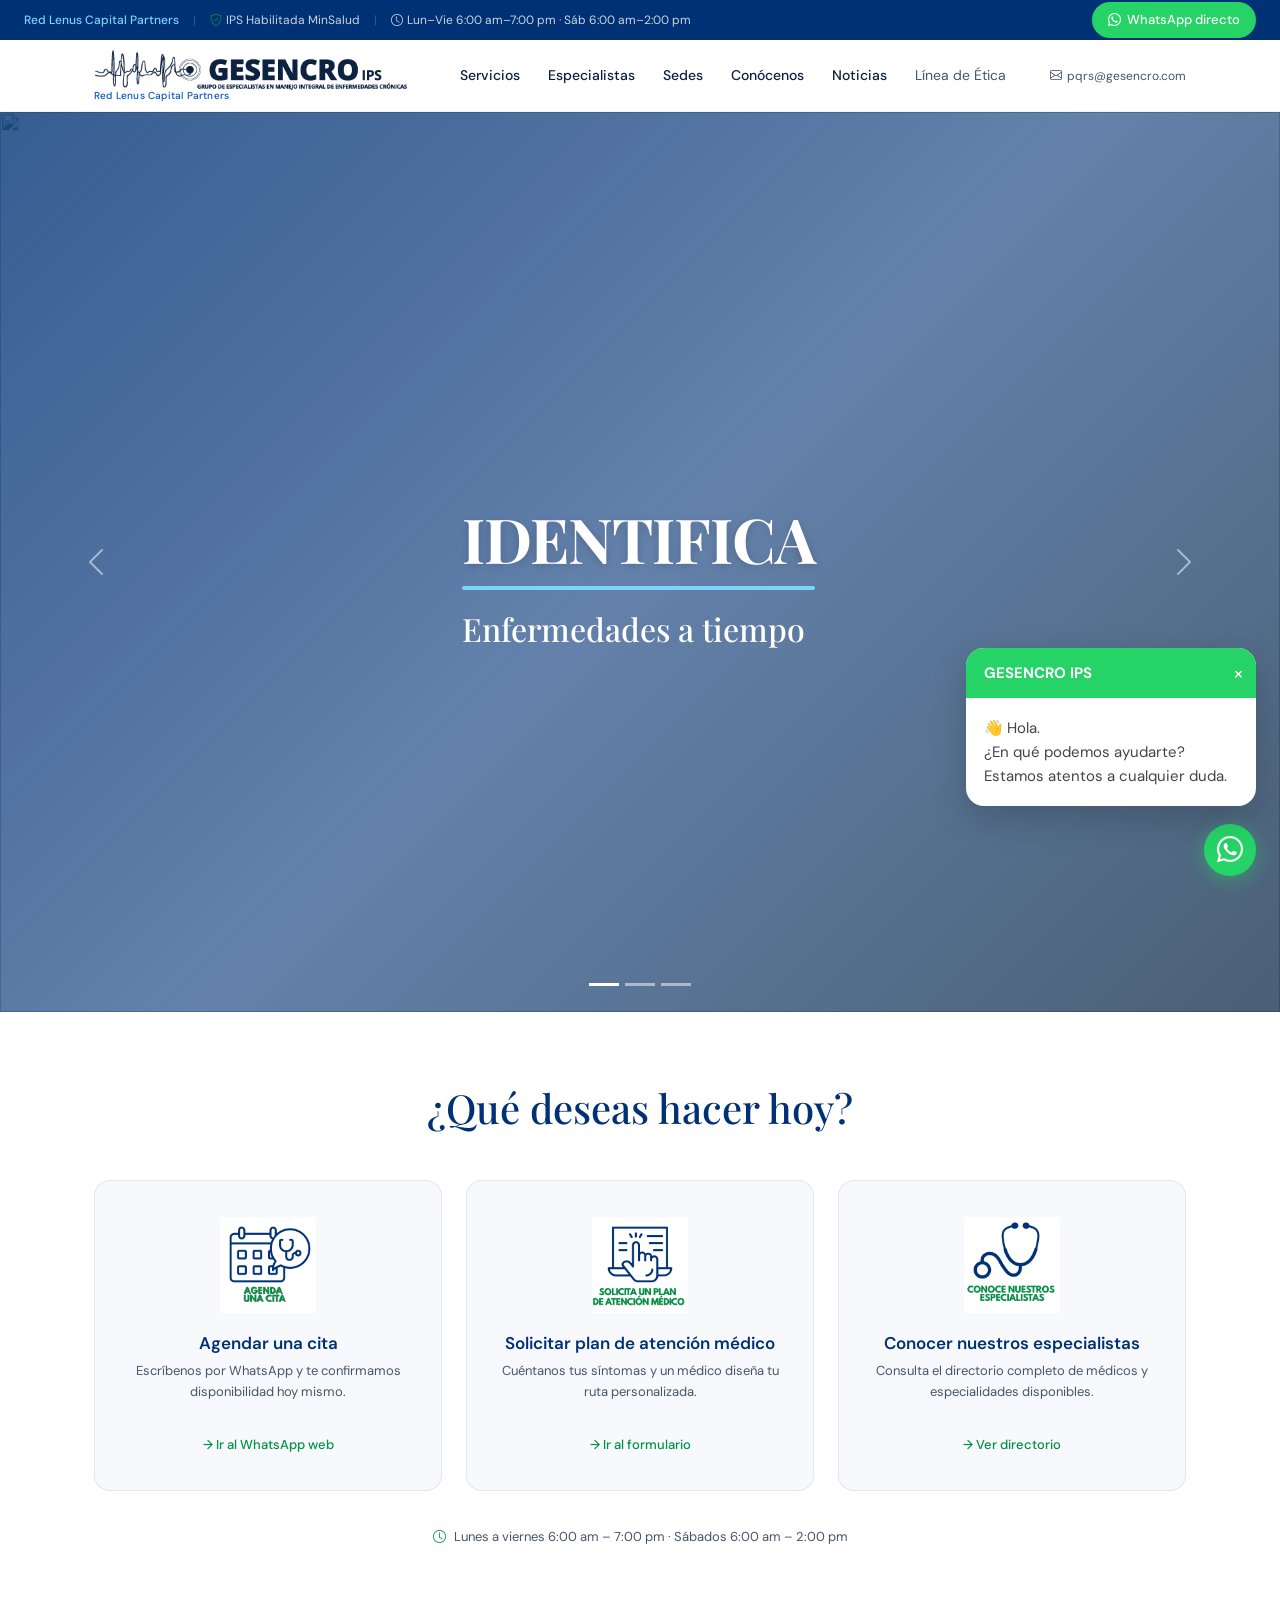
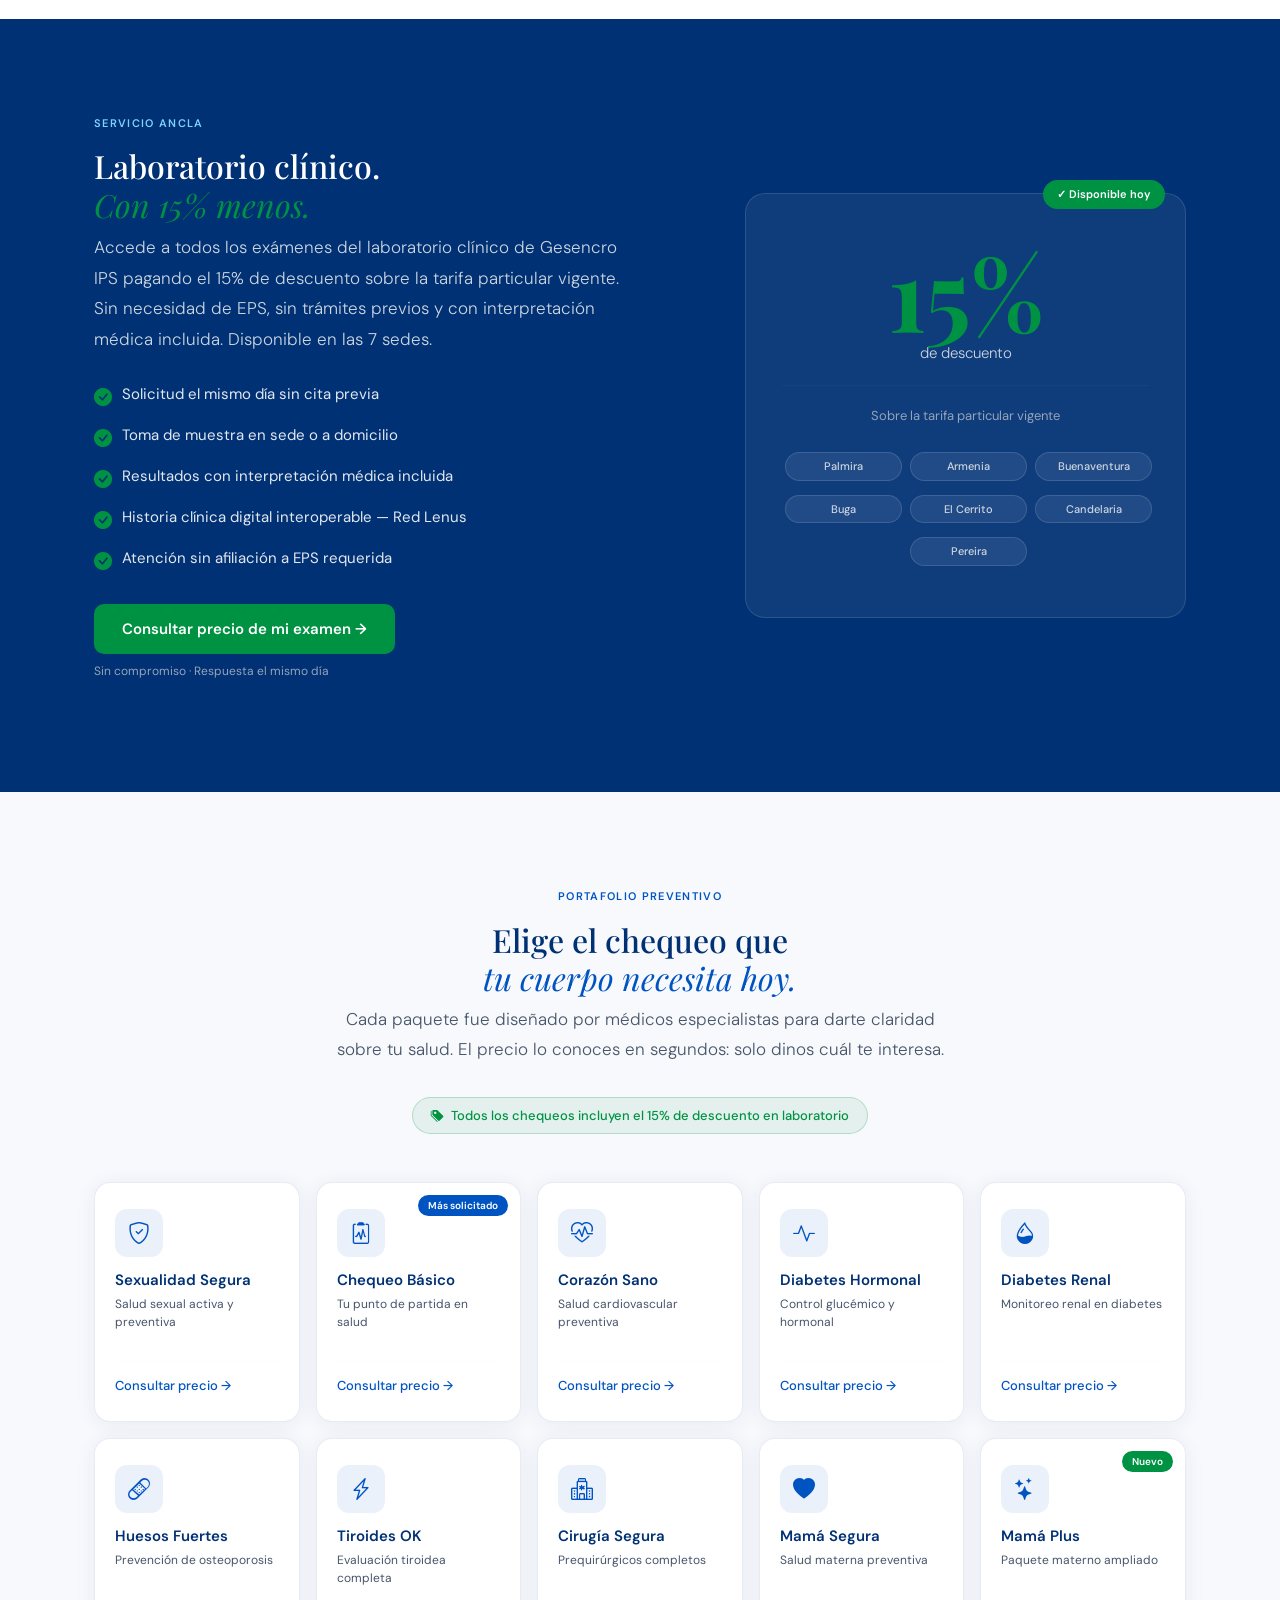
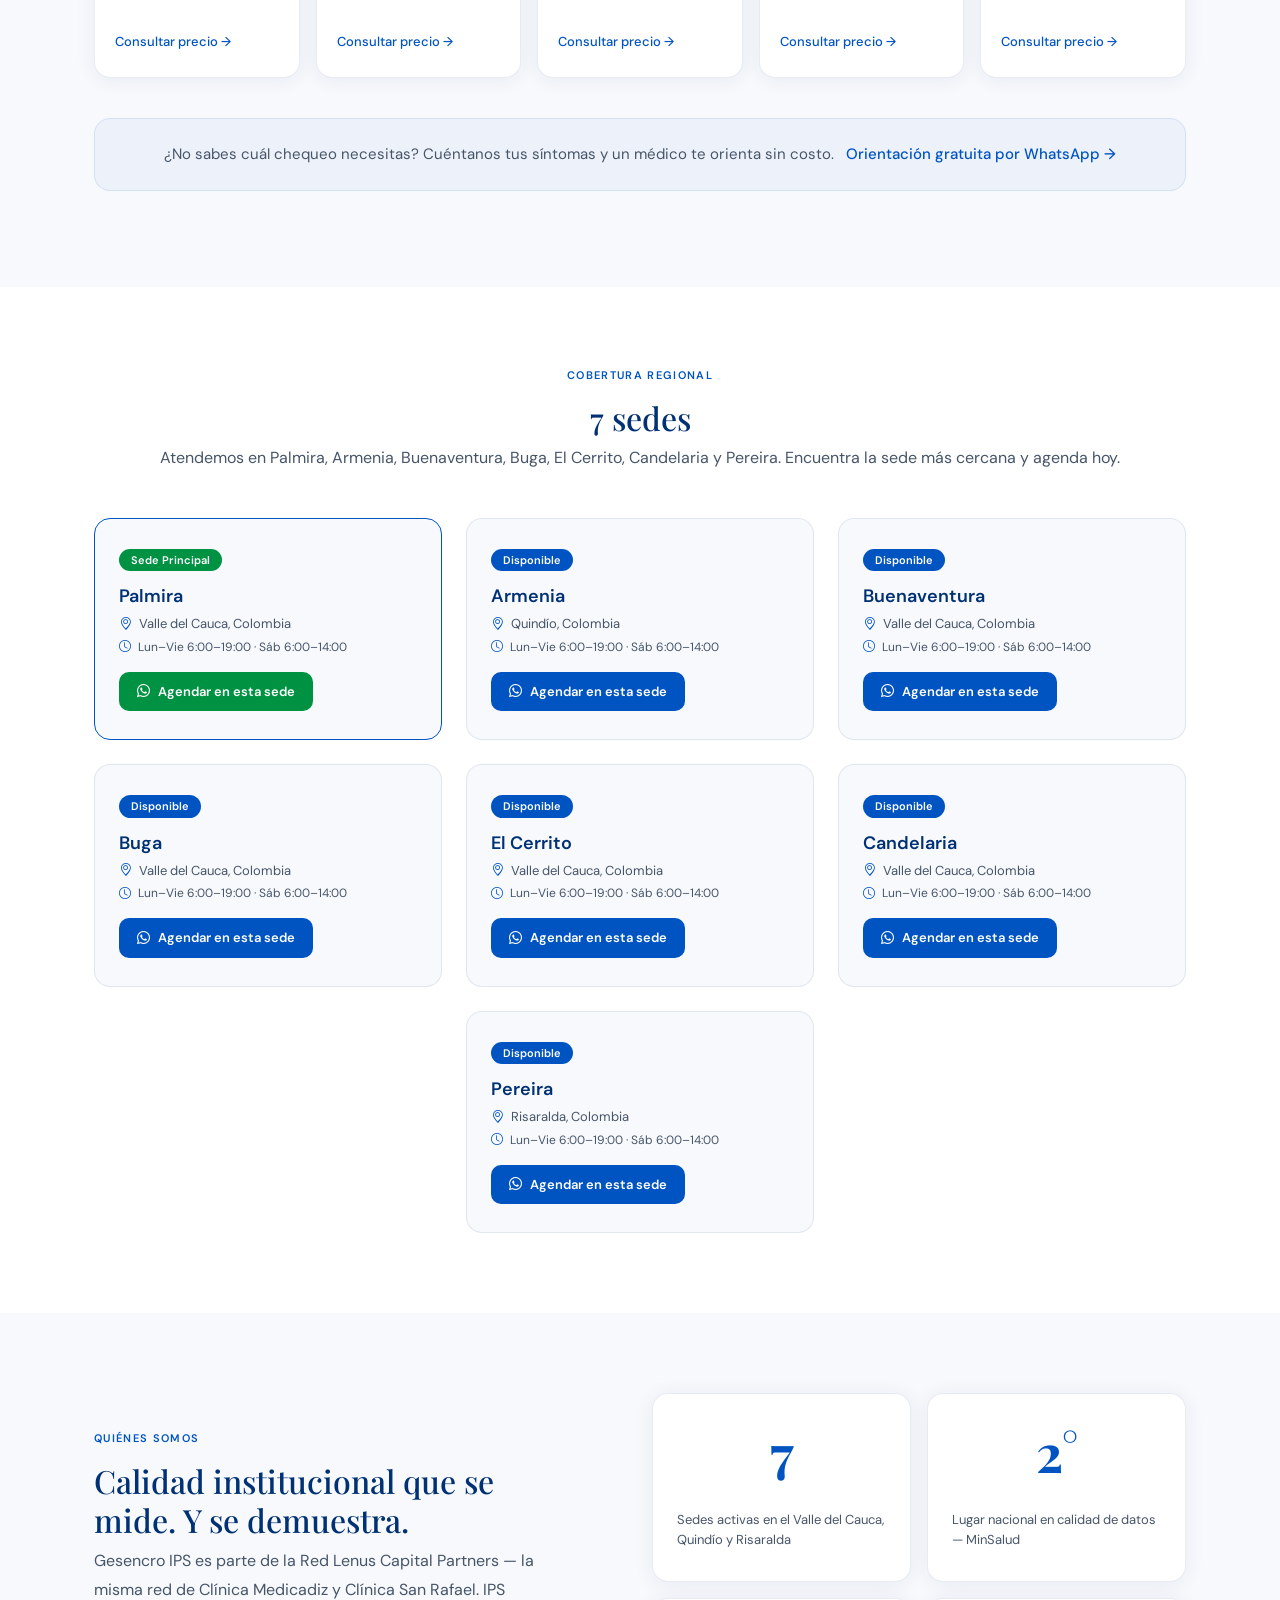
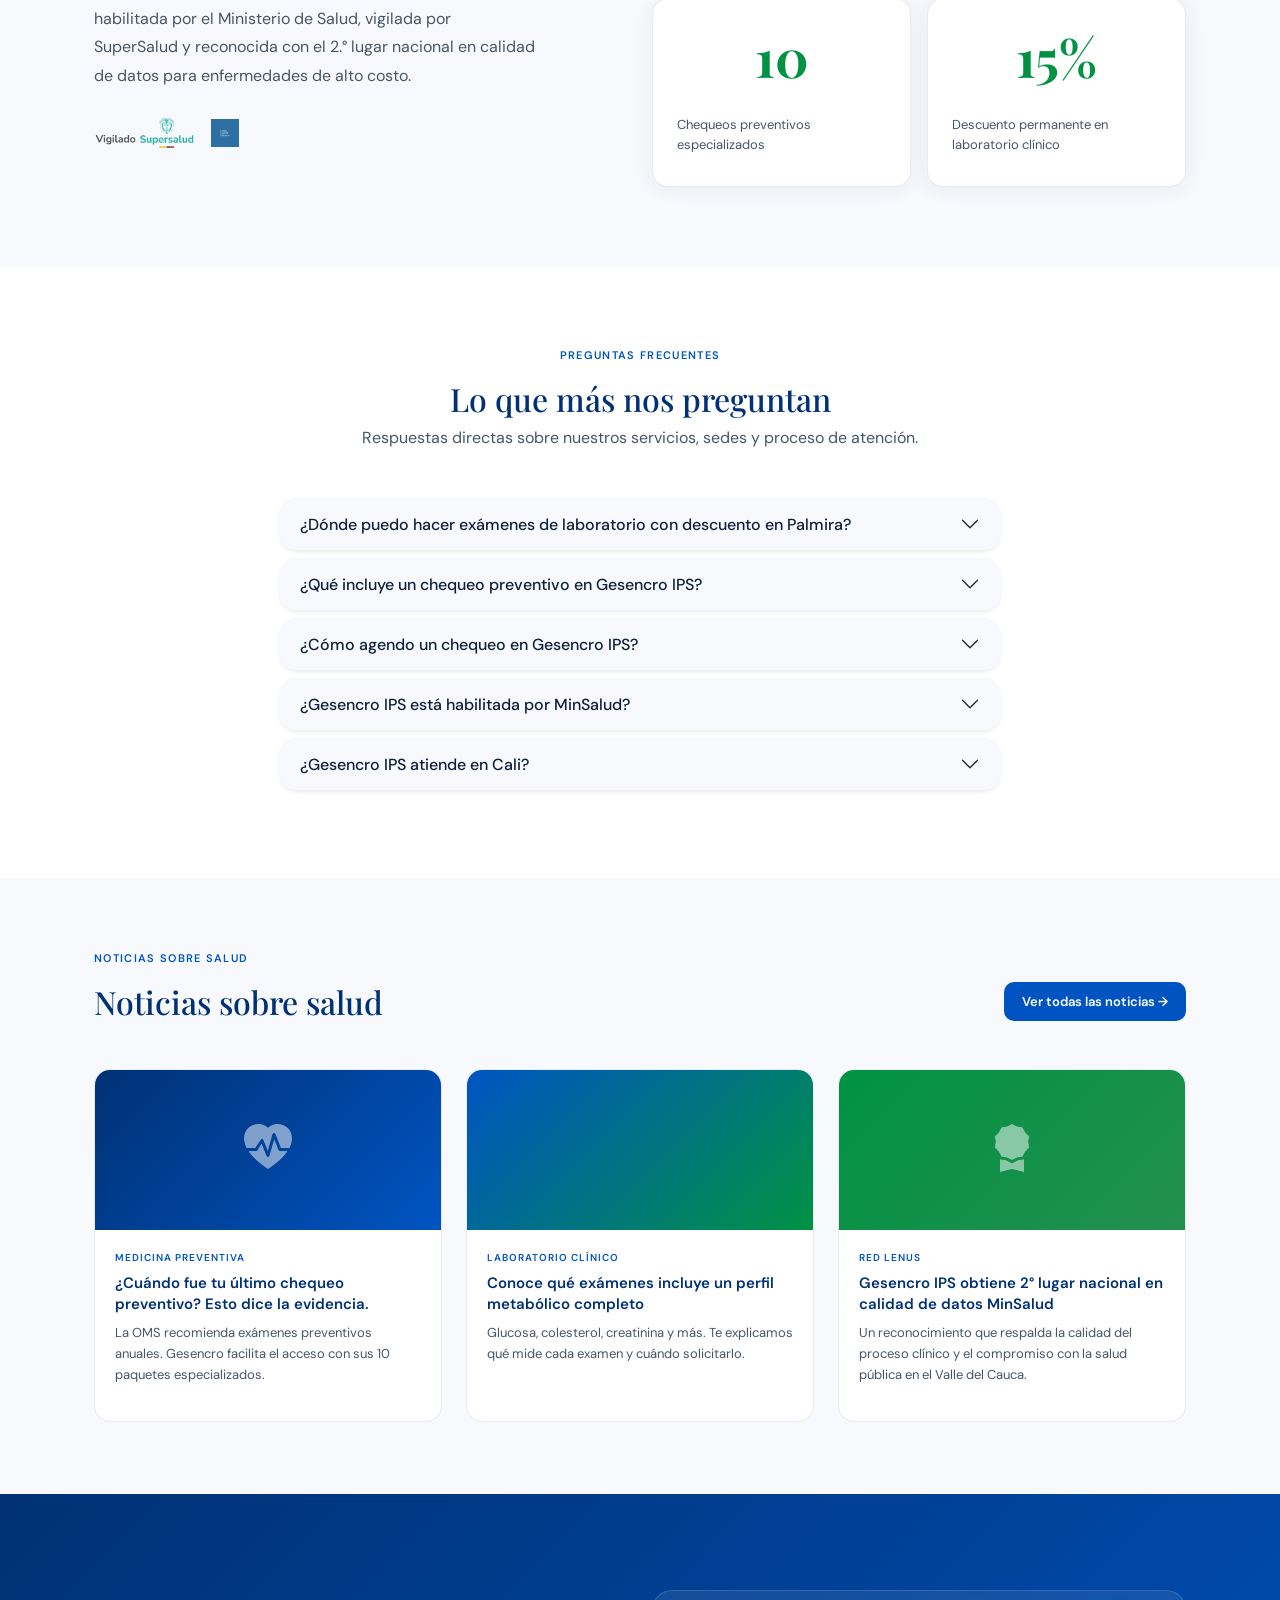
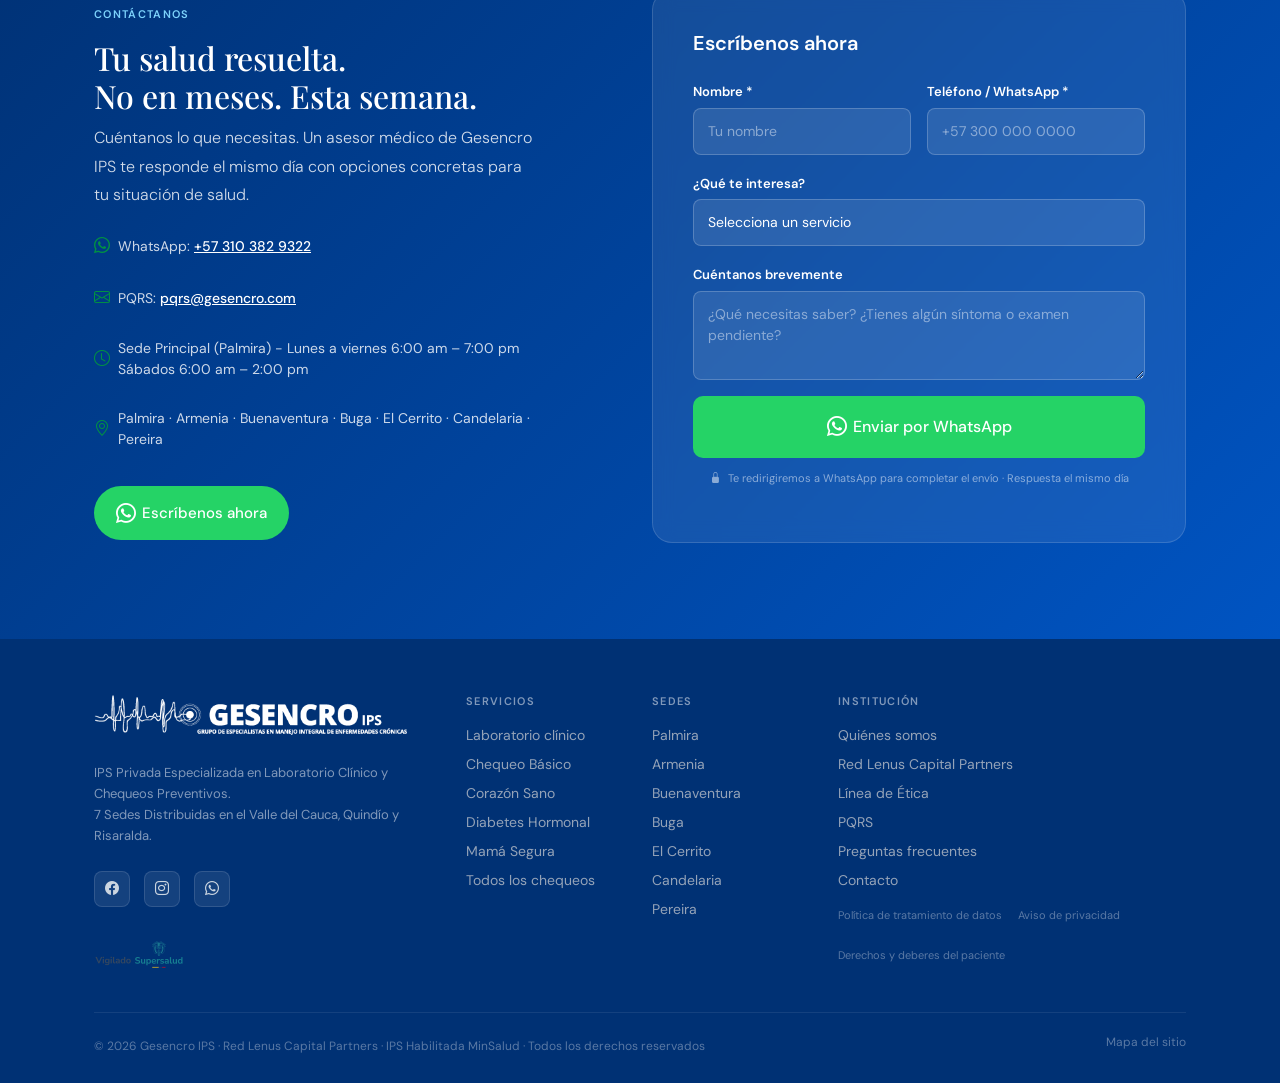
==== index.html @ a80a2dba "Img Comprimidas" ====
<!DOCTYPE html>
<html lang="es-CO">

<head>
  <meta charset="UTF-8">
  <meta name="viewport" content="width=device-width, initial-scale=1.0">

  <title>Gesencro IPS | Laboratorio y Chequeos Preventivos · Palmira y Valle del Cauca</title>
  <meta name="description"
    content="Laboratorio clínico con 15% de descuento y 10 chequeos preventivos en Palmira, Armenia, Buenaventura, Buga, El Cerrito, Candelaria y Pereira. Gesencro IPS — Red Lenus Capital Partners. IPS Habilitada MinSalud.">
  <meta name="robots" content="index, follow">
  <link rel="canonical" href="https://gesencro.co/">

  <!-- Open Graph -->
  <meta property="og:title" content="Gesencro IPS — Tu salud resuelta esta semana">
  <meta property="og:description"
    content="15% descuento en laboratorio. 10 chequeos preventivos. 6 sedes Valle del Cauca. Un médico real te contacta hoy. Red Lenus Capital Partners.">
  <meta property="og:type" content="website">
  <meta property="og:url" content="https://gesencro.co/">
  <meta property="og:image" content="/assets/og-gesencro.jpg">
  <meta property="og:locale" content="es_CO">
  <meta name="twitter:card" content="summary_large_image">
  <meta name="twitter:title" content="Gesencro IPS — Laboratorio y Chequeos Preventivos">
  <meta name="twitter:description" content="15% dcto. laboratorio. 10 chequeos preventivos. Palmira y Valle del Cauca.">

  <!-- Favicons -->
  <link rel="icon" type="image/png" href="/public/favicon-32x32.png" sizes="32x32">
  <link rel="apple-touch-icon" href="/public/apple-icon.png">
  <link rel="manifest" href="/public/manifest.json">

  <!-- Bootstrap 5.3 CSS -->
  <link rel="stylesheet" href="https://cdn.jsdelivr.net/npm/bootstrap@5.3.3/dist/css/bootstrap.min.css"
    integrity="sha384-QWTKZyjpPEjISv5WaRU9OFeRpok6YctnYmDr5pNlyT2bRjXh0JMhjY6hW+ALEwIH" crossorigin="anonymous">

  <!-- Bootstrap Icons -->
  <link rel="stylesheet" href="https://cdn.jsdelivr.net/npm/bootstrap-icons@1.11.3/font/bootstrap-icons.min.css">

  <!-- Google Fonts -->
  <link rel="preconnect" href="https://fonts.googleapis.com">
  <link rel="preconnect" href="https://fonts.gstatic.com" crossorigin>
  <link
    href="https://fonts.googleapis.com/css2?family=Playfair+Display:ital,wght@0,400;0,700;1,400&family=DM+Sans:wght@300;400;500;600&display=swap"
    rel="stylesheet">

  <!-- Estilos propios SIEMPRE después de Bootstrap -->
  <link rel="stylesheet" href="/css/styles.css">

  <!-- Schema.org: MedicalClinic -->
  <script type="application/ld+json">
  {
    "@context": "https://schema.org",
    "@type": "MedicalClinic",
    "name": "Gesencro IPS",
    "alternateName": "Grupo de Especialistas en Manejo Integral de Enfermedades Crónicas",
    "description": "IPS privada especializada en laboratorio clínico con descuento y chequeos preventivos en el Valle del Cauca. Red Lenus Capital Partners.",
    "url": "https://gesencro.co",
    "telephone": "+573103829322",
    "email": "pqrs@gesencro.com",
    "openingHours": ["Mo-Fr 06:00-19:00", "Sa 06:00-14:00"],
    "medicalSpecialty": ["Laboratorio Clínico", "Medicina Preventiva"],
    "address": {"@type":"PostalAddress","addressLocality":"Palmira","addressRegion":"Valle del Cauca","addressCountry":"CO"},
    "areaServed": ["Palmira","Armenia","Buenaventura","Buga","El Cerrito","Candelaria","Pereira"],
    "parentOrganization": {"@type":"Organization","name":"Red Lenus Capital Partners","url":"https://lenuscp.com"}
  }
  </script>

  <!-- Schema.org: FAQPage -->
  <script type="application/ld+json">
  {
    "@context": "https://schema.org",
    "@type": "FAQPage",
    "mainEntity": [
      {"@type":"Question","name":"¿Dónde puedo hacer exámenes de laboratorio con descuento en Palmira?","acceptedAnswer":{"@type":"Answer","text":"Gesencro IPS ofrece laboratorio clínico con 15% de descuento sobre tarifa particular vigente en 6 sedes: Palmira, Armenia, Buenaventura, Buga, El Cerrito, Candelaria y Pereira. Sin trámites de EPS."}},
      {"@type":"Question","name":"¿Qué incluye un chequeo preventivo en Gesencro IPS?","acceptedAnswer":{"@type":"Answer","text":"Gesencro ofrece 10 chequeos: Básico, Corazón Sano, Diabetes Hormonal, Diabetes Renal, Huesos Fuertes, Tiroides OK, Cirugía Segura, Sexualidad Segura, Mamá Segura y Mamá Plus."}},
      {"@type":"Question","name":"¿Cómo agendo un chequeo en Gesencro IPS?","acceptedAnswer":{"@type":"Answer","text":"Escríbenos al WhatsApp +57 333 602 6222 o completa el formulario en nuestro sitio. Un asesor médico te responde el mismo día en horario de atención."}},
      {"@type":"Question","name":"¿Gesencro IPS está habilitada por MinSalud?","acceptedAnswer":{"@type":"Answer","text":"Sí. Gesencro IPS es una IPS habilitada por el Ministerio de Salud de Colombia, vigilada por SuperSalud y parte de la Red Lenus Capital Partners."}},
      {"@type":"Question","name":"¿Gesencro IPS atiende en Cali?","acceptedAnswer":{"@type":"Answer","text":"Gesencro IPS atiende en Palmira (sede principal), Armenia, Buenaventura, Buga, El Cerrito, Candelaria y Pereira. Para atención en Cali puedes contactarnos."}}
    ]
  }
  </script>
</head>

<body>

  <!-- ══════════════════════════════════════
     TOPBAR
══════════════════════════════════════ -->
  <div class="topbar">
    <div class="container-fluid px-4">
      <div class="d-flex justify-content-between align-items-center h-100">

        <div class="topbar-left d-none d-lg-flex align-items-center">
          <a href="https://lenuscp.com" target="_blank" rel="noopener">Red Lenus Capital Partners</a>
          <span class="separator">|</span>
          <span><i class="bi bi-shield-check me-1" style="color:#009243"></i>IPS Habilitada MinSalud</span>
          <span class="separator">|</span>
          <span><i class="bi bi-clock me-1"></i>Lun–Vie 6:00 am–7:00 pm · Sáb 6:00 am–2:00 pm</span>
        </div>

        <div class="ms-auto">
          <a href="https://api.whatsapp.com/send?phone=573103829322&text=Hola%2C%20quisiera%20informaci%C3%B3n%20sobre%20citas%20particulares"
            target="_blank" rel="noopener" class="btn-gc-wa" style="color:#fff;">
            <i class="bi bi-whatsapp"></i> WhatsApp directo
          </a>
        </div>

      </div>
    </div>
  </div>


  <!-- ══════════════════════════════════════
     NAVBAR
══════════════════════════════════════ -->
  <nav id="navbar" class="navbar navbar-expand-lg">
    <div class="container px-4">

      <a class="navbar-brand me-4" href="/" aria-label="Gesencro IPS inicio">
        <img src="/public/img/logo-blue.png" alt="Gesencro IPS — Red Lenus Capital Partners" height="40">
        <span class="brand-sub d-block">Red Lenus Capital Partners</span>
      </a>

      <button class="navbar-toggler border-0 ms-auto me-2" type="button" data-bs-toggle="offcanvas"
        data-bs-target="#mobileNav" aria-controls="mobileNav" aria-label="Abrir menú">
        <i class="bi bi-list fs-4" style="color:#003174"></i>
      </button>

      <div class="collapse navbar-collapse justify-content-center" id="navbarLinks">
        <ul class="navbar-nav gap-1">
          <li class="nav-item"><a class="nav-link" href="#servicios">Servicios</a></li>
          <li class="nav-item"><a class="nav-link" href="#especialistas">Especialistas</a></li>
          <li class="nav-item"><a class="nav-link" href="#sedes">Sedes</a></li>
          <li class="nav-item"><a class="nav-link" href="#conocenos">Conócenos</a></li>
          <li class="nav-item"><a class="nav-link" href="#noticias">Noticias</a></li>
          <li class="nav-item"><a class="nav-link linea-etica" href="/linea-etica">Línea de Ética</a></li>
        </ul>
      </div>

      <div class="d-none d-lg-flex align-items-center gap-3 ms-3">
        <a href="mailto:pqrs@gesencro.com" class="nav-email">
          <i class="bi bi-envelope"></i> pqrs@gesencro.com
        </a>

      </div>

    </div>
  </nav>

  <!-- Offcanvas mobile -->
  <div class="offcanvas offcanvas-end" tabindex="-1" id="mobileNav" style="background:#003174; width:280px;">
    <div class="offcanvas-header border-bottom border-white border-opacity-10">
      <img src="/public/img/logo-white.png" alt="Gesencro IPS" height="36">
      <button type="button" class="btn-close btn-close-white" data-bs-dismiss="offcanvas" aria-label="Cerrar"></button>
    </div>
    <div class="offcanvas-body d-flex flex-column pt-4">
      <nav class="d-flex flex-column gap-1">
        <a href="#servicios" class="text-white text-decoration-none py-2 px-3 rounded"
          data-bs-dismiss="offcanvas">Directorio de servicios</a>
        <a href="#especialistas" class="text-white text-decoration-none py-2 px-3 rounded"
          data-bs-dismiss="offcanvas">Nuestros especialistas</a>
        <a href="#sedes" class="text-white text-decoration-none py-2 px-3 rounded" data-bs-dismiss="offcanvas">Nuestras
          sedes</a>
        <a href="#conocenos" class="text-white text-decoration-none py-2 px-3 rounded"
          data-bs-dismiss="offcanvas">Conócenos</a>
        <a href="#noticias" class="text-white text-decoration-none py-2 px-3 rounded"
          data-bs-dismiss="offcanvas">Noticias</a>
        <a href="/linea-etica" class="text-white-50 text-decoration-none py-2 px-3 rounded">Línea de Ética</a>
      </nav>
      <div class="mt-auto pb-2">
        <a href="https://api.whatsapp.com/send?phone=573103829322&text=Hola%2C%20quisiera%20informaci%C3%B3n%20sobre%20citas%20particulares"
          target="_blank" rel="noopener" class="btn-gc-wa w-100 justify-content-center">
          <i class="bi bi-whatsapp"></i> Agendar por WhatsApp
        </a>
      </div>
    </div>
  </div>


  <!-- ══════════════════════════════════════
     HERO- LETRAS FONDO
══════════════════════════════════════ -->
  <section id="inicio" class="hero">

    <div id="heroCarousel" class="carousel slide carousel-fade hero-carousel w-100" data-bs-ride="carousel"
      data-bs-interval="7000">

      <!-- Indicadores -->
      <div class="carousel-indicators">
        <button type="button" data-bs-target="#heroCarousel" data-bs-slide-to="0" class="active" aria-current="true"
          aria-label="Slide 1"></button>
        <button type="button" data-bs-target="#heroCarousel" data-bs-slide-to="1" aria-label="Slide 2"></button>
        <button type="button" data-bs-target="#heroCarousel" data-bs-slide-to="2" aria-label="Slide 3"></button>
      </div>

      <div class="carousel-inner">

        <!-- SLIDE 1 -->
        <div class="carousel-item active">
          <div class="hero-slide">
            <img src="BannerAzul.gif" class="hero-gif">
            <div class="container hero-content">
              <div class="row justify-content-end">
                <div class="col-12 col-lg-8">
                  <div class="d-inline-flex flex-column align-items-start">
                    <h1>IDENTIFICA</h1>
                    <div class="hero-line"></div>
                    <h2 class="text-white">Enfermedades a tiempo</h2>
                  </div>
                </div>
              </div>
            </div>
          </div>
        </div>

        <!-- SLIDE 2 -->
        <div class="carousel-item">
          <div class="hero-slide">
            <img src="BannerVerde.gif" class="hero-gif">
            <div class="container hero-content">
              <div class="row">
                <div class="col-12 col-lg-8">
                  <div class="d-inline-flex flex-column align-items-start">
                    <h1>PREVIENE</h1>
                    <div class="hero-line"></div>
                    <h2 class="text-white">El avance de enfermedades crónicas</h2>
                  </div>
                </div>
              </div>
            </div>
          </div>
        </div>

        <!-- SLIDE 3 -->
        <div class="carousel-item">
          <div class="hero-slide">
            <img src="BannerBlanco.gif" class="hero-gif">
            <div class="container hero-content">
              <div class="row">
                <div class="col-12 col-lg-8">
                  <div class="d-inline-flex flex-column align-items-start">
                    <h1>CONTROLA</h1>
                    <div class="hero-line"></div>
                    <h2 class="text-white">Controla tu salud y enfermedades con Gesencro</h2>
                  </div>
                </div>
              </div>
            </div>
          </div>
        </div>

      </div>

      <!-- Botón anterior -->
      <button class="carousel-control-prev" type="button" data-bs-target="#heroCarousel" data-bs-slide="prev">
        <span class="carousel-control-prev-icon" aria-hidden="true"></span>
        <span class="visually-hidden">Anterior</span>
      </button>

      <!-- Botón siguiente -->
      <button class="carousel-control-next" type="button" data-bs-target="#heroCarousel" data-bs-slide="next">
        <span class="carousel-control-next-icon" aria-hidden="true"></span>
        <span class="visually-hidden">Siguiente</span>
      </button>

    </div>

  </section>


  <!-- ══════════════════════════════════════
     ¿QUÉ DESEAS HACER HOY?
══════════════════════════════════════ -->
  <section id="acciones">
    <div class="container px-4">

      <h2 class="text-center font-serif">¿Qué deseas hacer hoy?</h2>

      <div class="row g-4 justify-content-center">

        <div class="col-12 col-md-4">
          <a href="https://api.whatsapp.com/send?phone=573103829322&text=Hola%2C%20quisiera%20informaci%C3%B3n%20sobre%20citas%20particulares"
            target="_blank" rel="noopener" class="accion-card">
            <img src="/Agenda_una_cita_COMP.png" alt="" class="accion-icon" aria-hidden="true">
            <h3>Agendar una cita</h3>
            <p>Escríbenos por WhatsApp y te confirmamos disponibilidad hoy mismo.</p>
            <span class="accion-link">→ Ir al WhatsApp web</span>
          </a>
        </div>

        <div class="col-12 col-md-4">
          <a href="#contacto" class="accion-card">
            <img src="/Solicita_plan_de_atencion_COMP.png" alt="" class="accion-icon" aria-hidden="true">
            <h3>Solicitar plan de atención médico</h3>
            <p>Cuéntanos tus síntomas y un médico diseña tu ruta personalizada.</p>
            <span class="accion-link">→ Ir al formulario</span>
          </a>
        </div>

        <div class="col-12 col-md-4">
          <a href="#especialistas" class="accion-card">
            <img src="/Conoce_nuestros_medicos_especialistas_COMP.png" alt="" class="accion-icon" aria-hidden="true">
            <h3>Conocer nuestros especialistas</h3>
            <p>Consulta el directorio completo de médicos y especialidades disponibles.</p>
            <span class="accion-link">→ Ver directorio</span>
          </a>
        </div>

      </div>

      <div class="horario-bar">
        <i class="bi bi-clock"></i>
        Lunes a viernes 6:00 am – 7:00 pm · Sábados 6:00 am – 2:00 pm
      </div>

    </div>
  </section>


  <!-- ══════════════════════════════════════
     LABORATORIO ANCLA
══════════════════════════════════════ -->
  <section id="servicios">
    <div class="container px-4">
      <div class="row align-items-center gy-5">

        <div class="col-12 col-lg-6">
          <span class="eyebrow" style="color:#7DD3FC;">SERVICIO ANCLA</span>
          <h2 style="color:#fff;">
            Laboratorio clínico.<br>
            <em style="color:#009243;font-weight:400;">Con 15% menos.</em>
          </h2>
          <p style="color:#CBD5E0;font-size:17px;font-weight:300;line-height:1.8;">
            Accede a todos los exámenes del laboratorio clínico de Gesencro IPS
            pagando el 15% de descuento sobre la tarifa particular vigente.
            Sin necesidad de EPS, sin trámites previos y con interpretación
            médica incluida. Disponible en las 7 sedes.
          </p>
          <ul class="check-list">
            <li><i class="bi bi-check-circle-fill"></i> Solicitud el mismo día sin cita previa</li>
            <li><i class="bi bi-check-circle-fill"></i> Toma de muestra en sede o a domicilio</li>
            <li><i class="bi bi-check-circle-fill"></i> Resultados con interpretación médica incluida</li>
            <li><i class="bi bi-check-circle-fill"></i> Historia clínica digital interoperable — Red Lenus</li>
            <li><i class="bi bi-check-circle-fill"></i> Atención sin afiliación a EPS requerida</li>
          </ul>
          <a href="https://api.whatsapp.com/send?phone=573103829322&text=Hola%2C%20quisiera%20consultar%20el%20precio%20de%20mi%20examen"
            target="_blank" rel="noopener" class="btn-gc-green">
            Consultar precio de mi examen →
          </a>
          <p class="mt-2" style="font-size:12px;color:#94A3B8;">Sin compromiso · Respuesta el mismo día</p>
        </div>

        <div class="col-12 col-lg-5 offset-lg-1">
          <div class="lab-card">
            <span class="lab-badge">✓ Disponible hoy</span>
            <div class="lab-discount">15%</div>
            <p style="color:#CBD5E0;font-size:15px;font-weight:300;margin-bottom:4px;">de descuento</p>
            <hr style="border-color:rgba(255,255,255,0.10);margin:20px 0;">
            <p style="color:#94A3B8;font-size:13px;">Sobre la tarifa particular vigente</p>
            <div class="row g-2 mt-2 justify-content-center">
              <div class="col-4"><span class="sede-chip w-100 text-center d-block">Palmira</span></div>
              <div class="col-4"><span class="sede-chip w-100 text-center d-block">Armenia</span></div>
              <div class="col-4"><span class="sede-chip w-100 text-center d-block">Buenaventura</span></div>
              <div class="col-4"><span class="sede-chip w-100 text-center d-block">Buga</span></div>
              <div class="col-4"><span class="sede-chip w-100 text-center d-block">El Cerrito</span></div>
              <div class="col-4"><span class="sede-chip w-100 text-center d-block">Candelaria</span></div>
              <div class="col-4"><span class="sede-chip w-100 text-center d-block">Pereira</span></div>
            </div>
          </div>
        </div>

      </div>
    </div>
  </section>


  <!-- ══════════════════════════════════════
     CHEQUEOS PREVENTIVOS
══════════════════════════════════════ -->
  <section id="chequeos">
    <div class="container px-4">

      <div class="row justify-content-center text-center mb-5">
        <div class="col-12 col-lg-7">
          <span class="eyebrow text-gc-blue">PORTAFOLIO PREVENTIVO</span>
          <h2 class="font-serif text-gc-dark">
            Elige el chequeo que<br>
            <em class="text-gc-blue" style="font-weight:400;">tu cuerpo necesita hoy.</em>
          </h2>
          <p class="text-gc-mid" style="font-size:17px;font-weight:300;line-height:1.75;">
            Cada paquete fue diseñado por médicos especialistas para darte claridad
            sobre tu salud. El precio lo conoces en segundos: solo dinos cuál te interesa.
          </p>
          <span class="chequeo-pill">
            <i class="bi bi-tags-fill"></i>
            Todos los chequeos incluyen el 15% de descuento en laboratorio
          </span>
        </div>
      </div>

      <div class="row row-cols-2 row-cols-md-3 row-cols-lg-5 g-3">

        <!-- 1 -->
        <div class="col">
          <div class="chequeo-card">
            <div class="chequeo-icon-wrap"><i class="bi bi-shield-check"></i></div>
            <h4>Sexualidad Segura</h4>
            <p class="para">Salud sexual activa y preventiva</p>
            <hr class="chequeo-divider">
            <a class="chequeo-cta"
              href="https://api.whatsapp.com/send?phone=573103829322&text=Hola%2C%20quisiera%20consultar%20el%20precio%20del%20Chequeo%20Preventivo%20de%20Sexualidad"
              target="_blank">Consultar precio →</a>
          </div>
        </div>

        <!-- 2 -->
        <div class="col">
          <div class="chequeo-card">
            <span class="badge-popular">Más solicitado</span>
            <div class="chequeo-icon-wrap"><i class="bi bi-clipboard2-pulse"></i></div>
            <h4>Chequeo Básico</h4>
            <p class="para">Tu punto de partida en salud</p>
            <hr class="chequeo-divider">
            <a class="chequeo-cta"
              href="https://api.whatsapp.com/send?phone=573103829322&text=Hola%2C%20quisiera%20consultar%20el%20precio%20del%20Chequeo%20B%C3%A1sico"
              target="_blank">Consultar precio →</a>
          </div>
        </div>

        <!-- 3 -->
        <div class="col">
          <div class="chequeo-card">
            <div class="chequeo-icon-wrap"><i class="bi bi-heart-pulse"></i></div>
            <h4>Corazón Sano</h4>
            <p class="para">Salud cardiovascular preventiva</p>
            <hr class="chequeo-divider">
            <a class="chequeo-cta"
              href="https://api.whatsapp.com/send?phone=573103829322&text=Hola%2C%20quisiera%20consultar%20el%20precio%20del%20Chequeo%20Preventivo%20Cardiovascular"
              target="_blank">Consultar precio →</a>
          </div>
        </div>

        <!-- 4 -->
        <div class="col">
          <div class="chequeo-card">
            <div class="chequeo-icon-wrap"><i class="bi bi-activity"></i></div>
            <h4>Diabetes Hormonal</h4>
            <p class="para">Control glucémico y hormonal</p>
            <hr class="chequeo-divider">
            <a class="chequeo-cta"
              href="https://api.whatsapp.com/send?phone=573103829322&text=Hola%2C%20quisiera%20consultar%20el%20precio%20del%20Chequeo%20Preventivo%20del%20Control%20Glus%C3%A9mico%20y%20Hormonal"
              target="_blank">Consultar precio →</a>
          </div>
        </div>

        <!-- 5 -->
        <div class="col">
          <div class="chequeo-card">
            <div class="chequeo-icon-wrap"><i class="bi bi-droplet-half"></i></div>
            <h4>Diabetes Renal</h4>
            <p class="para">Monitoreo renal en diabetes</p>
            <hr class="chequeo-divider">
            <a class="chequeo-cta"
              href="https://api.whatsapp.com/send?phone=573103829322&text=Hola%2C%20quisiera%20consultar%20el%20precio%20del%20Chequeo%20Preventivo%20de%20Monitoreo%20Renal%20en%20Diabetes"
              target="_blank">Consultar precio →</a>
          </div>
        </div>

        <!-- 6 -->
        <div class="col">
          <div class="chequeo-card">
            <div class="chequeo-icon-wrap"><i class="bi bi-bandaid"></i></div>
            <h4>Huesos Fuertes</h4>
            <p class="para">Prevención de osteoporosis</p>
            <hr class="chequeo-divider">
            <a class="chequeo-cta"
              href="https://api.whatsapp.com/send?phone=573103829322&text=Hola%2C%20quisiera%20consultar%20el%20precio%20del%20Chequeo%20Preventivo%20de%20Osteoporosis"
              target="_blank">Consultar precio →</a>
          </div>
        </div>

        <!-- 7 -->
        <div class="col">
          <div class="chequeo-card">
            <div class="chequeo-icon-wrap"><i class="bi bi-lightning-charge"></i></div>
            <h4>Tiroides OK</h4>
            <p class="para">Evaluación tiroidea completa</p>
            <hr class="chequeo-divider">
            <a class="chequeo-cta"
              href="https://api.whatsapp.com/send?phone=573103829322&text=Hola%2C%20quisiera%20consultar%20el%20precio%20del%20Chequeo%20Preventivo%20de%20Tiroides"
              target="_blank">Consultar precio →</a>
          </div>
        </div>

        <!-- 8 -->
        <div class="col">
          <div class="chequeo-card">
            <div class="chequeo-icon-wrap"><i class="bi bi-hospital"></i></div>
            <h4>Cirugía Segura</h4>
            <p class="para">Prequirúrgicos completos</p>
            <hr class="chequeo-divider">
            <a class="chequeo-cta"
              href="https://api.whatsapp.com/send?phone=573103829322&text=Hola%2C%20quisiera%20consultar%20el%20precio%20del%20Chequeo%20Preventivo%20Prequir%C3%BArgico"
              target="_blank">Consultar precio →</a>
          </div>
        </div>

        <!-- 9 -->
        <div class="col">
          <div class="chequeo-card">
            <div class="chequeo-icon-wrap"><i class="bi bi-heart-fill"></i></div>
            <h4>Mamá Segura</h4>
            <p class="para">Salud materna preventiva</p>
            <hr class="chequeo-divider">
            <a class="chequeo-cta"
              href="https://api.whatsapp.com/send?phone=573103829322&text=Hola%2C%20quisiera%20consultar%20el%20precio%20del%20Chequeo%20Preventivo%20de%20Salud%20Materna%20(Mam%C3%A1%20Segura)"
              target="_blank">Consultar precio →</a>
          </div>
        </div>

        <!-- 10 -->
        <div class="col">
          <div class="chequeo-card">
            <span class="badge-nuevo">Nuevo</span>
            <div class="chequeo-icon-wrap"><i class="bi bi-stars"></i></div>
            <h4>Mamá Plus</h4>
            <p class="para">Paquete materno ampliado</p>
            <hr class="chequeo-divider">
            <a class="chequeo-cta"
              href="https://api.whatsapp.com/send?phone=573103829322&text=Hola%2C%20quisiera%20consultar%20el%20precio%20del%20Chequeo%20Preventivo%20de%20Salud%20Materna%20-%20Paquete%20Ampliado%20(Mam%C3%A1%20Plus)"
              target="_blank">Consultar precio →</a>
          </div>
        </div>

      </div>

      <div class="chequeo-bottom-note">
        ¿No sabes cuál chequeo necesitas? Cuéntanos tus síntomas y un médico te orienta sin costo.
        <a href="https://api.whatsapp.com/send?phone=573103829322&text=Hola%2C%20quisiera%20una%20Orientaci%C3%B3n%20Gratuita%20v%C3%ADa%20WhatsApp"
          target="_blank" rel="noopener" class="ms-2">
          Orientación gratuita por WhatsApp →
        </a>
      </div>

    </div>
  </section>


  <!-- ══════════════════════════════════════
     SEDES
══════════════════════════════════════ -->
  <section id="sedes">
    <div class="container px-4">

      <div class="text-center mb-5">
        <span class="eyebrow text-gc-blue">COBERTURA REGIONAL</span>
        <h2 class="font-serif text-gc-dark">7 sedes</h2>
        <p class="text-gc-mid" style="font-size:16px;">
          Atendemos en Palmira, Armenia, Buenaventura, Buga, El Cerrito, Candelaria y Pereira.
          Encuentra la sede más cercana y agenda hoy.
        </p>
      </div>

      <div class="row row-cols-1 row-cols-md-2 row-cols-lg-3 g-4">

        <div class="col">
          <div class="sede-card principal">
            <span class="sede-badge">Sede Principal</span>
            <div class="sede-name">Palmira</div>
            <p class="text-gc-mid mb-1" style="font-size:13px;"><i class="bi bi-geo-alt text-gc-blue me-1"></i> Valle
              del Cauca, Colombia</p>
            <p class="text-gc-mid mb-3" style="font-size:12px;"><i class="bi bi-clock text-gc-blue me-1"></i> Lun–Vie
              6:00–19:00 · Sáb 6:00–14:00</p>
            <a href="https://api.whatsapp.com/send?phone=573103829322&text=Hola%2C%20quisiera%20agendar%20una%20cita%20en%20Palmira"
              target="_blank" rel="noopener" class="btn-gc-green" style="font-size:13px;padding:10px 18px;">
              <i class="bi bi-whatsapp"></i> Agendar en esta sede
            </a>
          </div>
        </div>

        <div class="col">
          <div class="sede-card">
            <span class="sede-badge" style="background:#0054C2;">Disponible</span>
            <div class="sede-name">Armenia</div>
            <p class="text-gc-mid mb-1" style="font-size:13px;"><i class="bi bi-geo-alt text-gc-blue me-1"></i> Quindío,
              Colombia</p>
            <p class="text-gc-mid mb-3" style="font-size:12px;"><i class="bi bi-clock text-gc-blue me-1"></i> Lun–Vie
              6:00–19:00 · Sáb 6:00–14:00</p>
            <a href="https://api.whatsapp.com/send?phone=573103829322&text=Hola%2C%20quisiera%20agendar%20una%20cita%20en%20Armenia"
              target="_blank" rel="noopener" class="btn-gc-primary" style="font-size:13px;padding:10px 18px;">
              <i class="bi bi-whatsapp"></i> Agendar en esta sede
            </a>
          </div>
        </div>

        <div class="col">
          <div class="sede-card">
            <span class="sede-badge" style="background:#0054C2;">Disponible</span>
            <div class="sede-name">Buenaventura</div>
            <p class="text-gc-mid mb-1" style="font-size:13px;"><i class="bi bi-geo-alt text-gc-blue me-1"></i> Valle
              del Cauca, Colombia</p>
            <p class="text-gc-mid mb-3" style="font-size:12px;"><i class="bi bi-clock text-gc-blue me-1"></i> Lun–Vie
              6:00–19:00 · Sáb 6:00–14:00</p>
            <a href="https://api.whatsapp.com/send?phone=573103829322&text=Hola%2C%20quisiera%20agendar%20una%20cita%20en%20Buenaventura"
              target="_blank" rel="noopener" class="btn-gc-primary" style="font-size:13px;padding:10px 18px;">
              <i class="bi bi-whatsapp"></i> Agendar en esta sede
            </a>
          </div>
        </div>

        <div class="col">
          <div class="sede-card">
            <span class="sede-badge" style="background:#0054C2;">Disponible</span>
            <div class="sede-name">Buga</div>
            <p class="text-gc-mid mb-1" style="font-size:13px;"><i class="bi bi-geo-alt text-gc-blue me-1"></i> Valle
              del Cauca, Colombia</p>
            <p class="text-gc-mid mb-3" style="font-size:12px;"><i class="bi bi-clock text-gc-blue me-1"></i> Lun–Vie
              6:00–19:00 · Sáb 6:00–14:00</p>
            <a href="https://api.whatsapp.com/send?phone=573103829322&text=Hola%2C%20quisiera%20agendar%20una%20cita%20en%20Buga"
              target="_blank" rel="noopener" class="btn-gc-primary" style="font-size:13px;padding:10px 18px;">
              <i class="bi bi-whatsapp"></i> Agendar en esta sede
            </a>
          </div>
        </div>

        <div class="col">
          <div class="sede-card">
            <span class="sede-badge" style="background:#0054C2;">Disponible</span>
            <div class="sede-name">El Cerrito</div>
            <p class="text-gc-mid mb-1" style="font-size:13px;"><i class="bi bi-geo-alt text-gc-blue me-1"></i> Valle
              del Cauca, Colombia</p>
            <p class="text-gc-mid mb-3" style="font-size:12px;"><i class="bi bi-clock text-gc-blue me-1"></i> Lun–Vie
              6:00–19:00 · Sáb 6:00–14:00</p>
            <a href="https://api.whatsapp.com/send?phone=573103829322&text=Hola%2C%20quisiera%20agendar%20una%20cita%20en%20El%20Cerrito"
              target="_blank" rel="noopener" class="btn-gc-primary" style="font-size:13px;padding:10px 18px;">
              <i class="bi bi-whatsapp"></i> Agendar en esta sede
            </a>
          </div>
        </div>

        <div class="col">
          <div class="sede-card">
            <span class="sede-badge" style="background:#0054C2;">Disponible</span>
            <div class="sede-name">Candelaria</div>
            <p class="text-gc-mid mb-1" style="font-size:13px;"><i class="bi bi-geo-alt text-gc-blue me-1"></i> Valle
              del Cauca, Colombia</p>
            <p class="text-gc-mid mb-3" style="font-size:12px;"><i class="bi bi-clock text-gc-blue me-1"></i> Lun–Vie
              6:00–19:00 · Sáb 6:00–14:00</p>
            <a href="https://api.whatsapp.com/send?phone=573103829322&text=Hola%2C%20quisiera%20agendar%20una%20cita%20en%20Candelaria"
              target="_blank" rel="noopener" class="btn-gc-primary" style="font-size:13px;padding:10px 18px;">
              <i class="bi bi-whatsapp"></i> Agendar en esta sede
            </a>
          </div>
        </div>

        <div class="col-12 d-flex justify-content-center"></div>
        <div class="col">
          <div class="sede-card">
            <span class="sede-badge" style="background:#0054C2;">Disponible</span>
            <div class="sede-name">Pereira</div>
            <p class="text-gc-mid mb-1" style="font-size:13px;"><i class="bi bi-geo-alt text-gc-blue me-1"></i>
              Risaralda, Colombia</p>
            <p class="text-gc-mid mb-3" style="font-size:12px;"><i class="bi bi-clock text-gc-blue me-1"></i> Lun–Vie
              6:00–19:00 · Sáb 6:00–14:00</p>
            <a href="https://api.whatsapp.com/send?phone=573103829322&text=Hola%2C%20quisiera%20agendar%20una%20cita%20en%20Pereira"
              target="_blank" rel="noopener" class="btn-gc-primary" style="font-size:13px;padding:10px 18px;">
              <i class="bi bi-whatsapp"></i> Agendar en esta sede
            </a>
          </div>
        </div>

      </div>
    </div>
  </section>


  <!-- ══════════════════════════════════════
     QUIÉNES SOMOS
══════════════════════════════════════ -->
  <section id="conocenos">
    <div class="container px-4">
      <div class="row align-items-center gy-5">

        <div class="col-12 col-lg-5">
          <span class="eyebrow text-gc-blue">QUIÉNES SOMOS</span>
          <h2 class="font-serif text-gc-dark">Calidad institucional que se mide. Y se demuestra.</h2>
          <p class="text-gc-mid" style="line-height:1.8;">
            Gesencro IPS es parte de la Red Lenus Capital Partners — la misma red de
            Clínica Medicadiz y Clínica San Rafael. IPS habilitada por el Ministerio
            de Salud, vigilada por SuperSalud y reconocida con el 2.° lugar nacional
            en calidad de datos para enfermedades de alto costo.
          </p>
          <div class="d-flex align-items-center gap-3 mt-4">
            <img src="/public/img/logo-vigilado-supersalud.png" alt="Vigilado Supersalud" height="36">
            <img src="/logo lenus_COMP.png" alt="Red Lenus Capital Partners" height="28">
          </div>
        </div>

        <div class="col-12 col-lg-6 offset-lg-1">
          <div class="row g-3">
            <div class="col-6">
              <div class="metric-card">
                <center>
                  <div class="metric-number">7</div>
                </center><br>
                <p class="text-gc-mid mb-0" style="font-size:13px;">Sedes activas en el Valle del Cauca, Quindío y
                  Risaralda</p>
              </div>
            </div>
            <div class="col-6">
              <div class="metric-card">
                <center>
                  <div class="metric-number">2°</div>
                </center><br>
                <p class="text-gc-mid mb-0" style="font-size:13px;">Lugar nacional en calidad de datos — MinSalud</p>
              </div>
            </div>
            <div class="col-6">
              <div class="metric-card">
                <center>
                  <div class="metric-number green">10</div>
                </center><br>
                <p class="text-gc-mid mb-0" style="font-size:13px;">Chequeos preventivos especializados</p>
              </div>
            </div>
            <div class="col-6">
              <div class="metric-card">
                <center>
                  <div class="metric-number green">15%</div>
                </center><br>
                <p class="text-gc-mid mb-0" style="font-size:13px;">Descuento permanente en laboratorio clínico</p>
              </div>
            </div>
          </div>
        </div>

      </div>
    </div>
  </section>


  <!-- ══════════════════════════════════════
     FAQ — Bootstrap Accordion nativo
══════════════════════════════════════ -->
  <section id="faq">
    <div class="container px-4">

      <div class="text-center mb-5">
        <span class="eyebrow text-gc-blue">PREGUNTAS FRECUENTES</span>
        <h2 class="font-serif text-gc-dark">Lo que más nos preguntan</h2>
        <p class="text-gc-mid">Respuestas directas sobre nuestros servicios, sedes y proceso de atención.</p>
      </div>

      <div class="row justify-content-center">
        <div class="col-12 col-lg-8">
          <div class="accordion" id="faqAccordion">

            <div class="accordion-item border-0 mb-2 rounded-3 overflow-hidden shadow-sm">
              <h3 class="accordion-header">
                <button class="accordion-button collapsed" type="button" data-bs-toggle="collapse"
                  data-bs-target="#faq1" aria-expanded="false">
                  ¿Dónde puedo hacer exámenes de laboratorio con descuento en Palmira?
                </button>
              </h3>
              <div id="faq1" class="accordion-collapse collapse" data-bs-parent="#faqAccordion">
                <div class="accordion-body text-gc-mid">
                  Gesencro IPS ofrece laboratorio clínico con 15% de descuento sobre tarifa particular vigente en 7
                  sedes: Palmira, Armenia, Buenaventura, Buga, El Cerrito, Candelaria y Pereira. Sin trámites de EPS.
                </div>
              </div>
            </div>

            <div class="accordion-item border-0 mb-2 rounded-3 overflow-hidden shadow-sm">
              <h3 class="accordion-header">
                <button class="accordion-button collapsed" type="button" data-bs-toggle="collapse"
                  data-bs-target="#faq2" aria-expanded="false">
                  ¿Qué incluye un chequeo preventivo en Gesencro IPS?
                </button>
              </h3>
              <div id="faq2" class="accordion-collapse collapse" data-bs-parent="#faqAccordion">
                <div class="accordion-body text-gc-mid">
                  Gesencro ofrece 10 chequeos: Básico, Corazón Sano, Diabetes Hormonal, Diabetes Renal, Huesos Fuertes,
                  Tiroides OK, Cirugía Segura, Sexualidad Segura, Mamá Segura y Mamá Plus. Cada uno incluye exámenes de
                  laboratorio e interpretación médica.
                </div>
              </div>
            </div>

            <div class="accordion-item border-0 mb-2 rounded-3 overflow-hidden shadow-sm">
              <h3 class="accordion-header">
                <button class="accordion-button collapsed" type="button" data-bs-toggle="collapse"
                  data-bs-target="#faq3" aria-expanded="false">
                  ¿Cómo agendo un chequeo en Gesencro IPS?
                </button>
              </h3>
              <div id="faq3" class="accordion-collapse collapse" data-bs-parent="#faqAccordion">
                <div class="accordion-body text-gc-mid">
                  Escríbenos al WhatsApp +57 310 382 9322 o completa el formulario en nuestro sitio. Un asesor médico te
                  responde el mismo día en horario de atención.
                </div>
              </div>
            </div>

            <div class="accordion-item border-0 mb-2 rounded-3 overflow-hidden shadow-sm">
              <h3 class="accordion-header">
                <button class="accordion-button collapsed" type="button" data-bs-toggle="collapse"
                  data-bs-target="#faq4" aria-expanded="false">
                  ¿Gesencro IPS está habilitada por MinSalud?
                </button>
              </h3>
              <div id="faq4" class="accordion-collapse collapse" data-bs-parent="#faqAccordion">
                <div class="accordion-body text-gc-mid">
                  Sí. Gesencro IPS es una IPS habilitada por el Ministerio de Salud de Colombia, vigilada por SuperSalud
                  y parte de la Red Lenus Capital Partners, la misma red de Clínica Medicadiz.
                </div>
              </div>
            </div>

            <div class="accordion-item border-0 mb-2 rounded-3 overflow-hidden shadow-sm">
              <h3 class="accordion-header">
                <button class="accordion-button collapsed" type="button" data-bs-toggle="collapse"
                  data-bs-target="#faq5" aria-expanded="false">
                  ¿Gesencro IPS atiende en Cali?
                </button>
              </h3>
              <div id="faq5" class="accordion-collapse collapse" data-bs-parent="#faqAccordion">
                <div class="accordion-body text-gc-mid">
                  Gesencro IPS atiende en Palmira (sede principal), Armenia, Buenaventura, Buga, El Cerrito,
                  Candelaria y Pereira. Para atención en Cali puedes contactarnos y te orientamos hacia la sede más
                  cercana.
                </div>
              </div>
            </div>

          </div>
        </div>
      </div>
    </div>
  </section>


  <!-- ══════════════════════════════════════
     NOTICIAS
══════════════════════════════════════ -->
  <section id="noticias">
    <div class="container px-4">

      <div class="d-flex justify-content-between align-items-end mb-5 flex-wrap gap-3">
        <div>
          <span class="eyebrow text-gc-blue">NOTICIAS SOBRE SALUD</span>
          <h2 class="font-serif text-gc-dark mb-0">Noticias sobre salud</h2>
        </div>
        <a href="#" class="btn-gc-primary" style="font-size:13px;padding:10px 18px;">Ver todas las noticias →</a>
      </div>

      <div class="row row-cols-1 row-cols-md-3 g-4">

        <div class="col">
          <div class="noticia-card">
            <div class="noticia-img-placeholder bg-medicina">
              <i class="bi bi-heart-pulse-fill"></i>
            </div>
            <div class="noticia-body">
              <p class="noticia-categoria">Medicina Preventiva</p>
              <h3 class="noticia-titulo">¿Cuándo fue tu último chequeo preventivo? Esto dice la evidencia.</h3>
              <p class="noticia-extracto">La OMS recomienda exámenes preventivos anuales. Gesencro facilita el acceso
                con sus 10 paquetes especializados.</p>
            </div>
          </div>
        </div>

        <div class="col">
          <div class="noticia-card">
            <div class="noticia-img-placeholder bg-lab">
              <i class="bi bi-eyedropper-fill"></i>
            </div>
            <div class="noticia-body">
              <p class="noticia-categoria">Laboratorio Clínico</p>
              <h3 class="noticia-titulo">Conoce qué exámenes incluye un perfil metabólico completo</h3>
              <p class="noticia-extracto">Glucosa, colesterol, creatinina y más. Te explicamos qué mide cada examen y
                cuándo solicitarlo.</p>
            </div>
          </div>
        </div>

        <div class="col">
          <div class="noticia-card">
            <div class="noticia-img-placeholder bg-lenus">
              <i class="bi bi-award-fill"></i>
            </div>
            <div class="noticia-body">
              <p class="noticia-categoria">Red Lenus</p>
              <h3 class="noticia-titulo">Gesencro IPS obtiene 2° lugar nacional en calidad de datos MinSalud</h3>
              <p class="noticia-extracto">Un reconocimiento que respalda la calidad del proceso clínico y el compromiso
                con la salud pública en el Valle del Cauca.</p>
            </div>
          </div>
        </div>

      </div>
    </div>
  </section>


  <!-- ══════════════════════════════════════
     CONTACTO / FORMULARIO
══════════════════════════════════════ -->
  <section id="contacto">
    <div class="container px-4">
      <div class="row align-items-start gy-5">

        <div class="col-12 col-lg-5 pt-lg-3">
          <span class="eyebrow" style="color:#7DD3FC;">CONTÁCTANOS</span>
          <h2 class="font-serif" style="color:#fff;">Tu salud resuelta.<br>No en meses. Esta semana.</h2>
          <p style="color:rgba(255,255,255,0.82);font-size:16px;font-weight:300;line-height:1.8;">
            Cuéntanos lo que necesitas. Un asesor médico de Gesencro IPS te responde el mismo día con opciones concretas
            para tu situación de salud.
          </p>

          <div class="mt-4 d-flex flex-column gap-3">
            <div class="contact-meta">
              <i class="bi bi-whatsapp"></i>
              <span>WhatsApp: <a
                  href="https://api.whatsapp.com/send?phone=573103829322&text=Hola%2C%20quisiera%20informaci%C3%B3n%20sobre%20citas%20particulares"
                  target="_blank" style="color:#fff;font-weight:500;">+57 310 382 9322</a></span>
            </div>
            <div class="contact-meta">
              <i class="bi bi-envelope"></i>
              <span>PQRS: <a href="mailto:pqrs@gesencro.com"
                  style="color:#fff;font-weight:500;">pqrs@gesencro.com</a></span>
            </div>
            <div class="contact-meta">
              <i class="bi bi-clock"></i>
              <span> Sede Principal (Palmira) - Lunes a viernes 6:00 am – 7:00 pm<br>Sábados 6:00 am – 2:00 pm</span>
            </div>
            <div class="contact-meta">
              <i class="bi bi-geo-alt"></i>
              <span>Palmira · Armenia · Buenaventura · Buga · El Cerrito · Candelaria · Pereira</span>
            </div>
          </div>

          <div class="mt-4">
            <a href="https://api.whatsapp.com/send?phone=573103829322&text=Hola%2C%20quisiera%20informaci%C3%B3n%20sobre%20citas%20particulares"
              target="_blank" rel="noopener" class="btn-gc-wa" style="font-size:15px;padding:12px 22px;">
              <i class="bi bi-whatsapp fs-5"></i> Escríbenos ahora
            </a>
          </div>
        </div>

        <div class="col-12 col-lg-6 offset-lg-1">
          <div class="form-card">
            <h3 style="color:#fff;font-family:'DM Sans',sans-serif;font-size:20px;font-weight:600;margin-bottom:24px;">
              Escríbenos ahora
            </h3>

            <form id="contactForm" novalidate>
              <div class="row g-3">

                <div class="col-12 col-md-6">
                  <label class="form-label" for="nombre">Nombre *</label>
                  <input type="text" class="form-control" id="nombre" name="nombre" placeholder="Tu nombre" required>
                </div>

                <div class="col-12 col-md-6">
                  <label class="form-label" for="telefono">Teléfono / WhatsApp *</label>
                  <input type="tel" class="form-control" id="telefono" name="telefono" placeholder="+57 300 000 0000"
                    required>
                </div>

                <div class="col-12">
                  <label class="form-label" for="chequeo">¿Qué te interesa?</label>
                  <select class="form-select" id="chequeo" name="chequeo">
                    <option value="" selected disabled>Selecciona un servicio</option>
                    <option>Laboratorio clínico con descuento</option>
                    <option>Chequeo Básico</option>
                    <option>Corazón Sano</option>
                    <option>Diabetes Hormonal</option>
                    <option>Diabetes Renal</option>
                    <option>Huesos Fuertes</option>
                    <option>Tiroides OK</option>
                    <option>Cirugía Segura</option>
                    <option>Sexualidad Segura</option>
                    <option>Mamá Segura</option>
                    <option>Mamá Plus</option>
                    <option>Otro / consulta general</option>
                  </select>
                </div>

                <div class="col-12">
                  <label class="form-label" for="mensaje">Cuéntanos brevemente</label>
                  <textarea class="form-control" id="mensaje" name="mensaje" rows="3"
                    placeholder="¿Qué necesitas saber? ¿Tienes algún síntoma o examen pendiente?"></textarea>
                </div>

                <div class="col-12">
                  <button type="submit" class="btn-gc-wa w-100 justify-content-center py-3"
                    style="border-radius:10px;font-size:16px;">
                    <i class="bi bi-whatsapp fs-5"></i> Enviar por WhatsApp
                  </button>
                  <p class="form-legal">
                    <i class="bi bi-lock-fill me-1"></i>
                    Te redirigiremos a WhatsApp para completar el envío · Respuesta el mismo día
                  </p>
                </div>

              </div>
            </form>
          </div>
        </div>

      </div>
    </div>
  </section>


  <!-- ══════════════════════════════════════
     FOOTER
══════════════════════════════════════ -->
  <footer id="footer">
    <div class="container px-4">
      <div class="row gy-5">

        <div class="col-12 col-lg-4">
          <img src="/public/img/logo-white.png" alt="Gesencro IPS" height="40" class="mb-3">
          <p class="footer-brand-sub">
            IPS Privada Especializada en Laboratorio Clínico y Chequeos Preventivos.<br>
            7 Sedes Distribuidas en el Valle del Cauca, Quindío y Risaralda.
          </p>
          <div class="mt-4 d-flex gap-2">
            <a href="#" class="social-btn" aria-label="Facebook"><i class="bi bi-facebook"></i></a>
            <a href="#" class="social-btn" aria-label="Instagram"><i class="bi bi-instagram"></i></a>
            <a href="https://api.whatsapp.com/send?phone=573103829322&text=Hola%2C%20quisiera%20informaci%C3%B3n%20sobre%20citas%20particulares"
              target="_blank" rel="noopener" class="social-btn" aria-label="WhatsApp"><i class="bi bi-whatsapp"></i></a>
          </div>
          <div class="mt-4">
            <img src="/public/img/logo-vigilado-supersalud.png" alt="Vigilado Supersalud" height="32"
              style="opacity:0.60;">
          </div>
        </div>

        <div class="col-6 col-lg-2">
          <h6>SERVICIOS</h6>
          <a href="#servicios">Laboratorio clínico</a>
          <a href="#chequeos">Chequeo Básico</a>
          <a href="#chequeos">Corazón Sano</a>
          <a href="#chequeos">Diabetes Hormonal</a>
          <a href="#chequeos">Mamá Segura</a>
          <a href="#chequeos">Todos los chequeos</a>
        </div>

        <div class="col-6 col-lg-2">
          <h6>SEDES</h6>
          <a href="#sedes">Palmira</a>
          <a href="#sedes">Armenia</a>
          <a href="#sedes">Buenaventura</a>
          <a href="#sedes">Buga</a>
          <a href="#sedes">El Cerrito</a>
          <a href="#sedes">Candelaria</a>
          <a href="#sedes">Pereira</a>
        </div>

        <div class="col-12 col-lg-4">
          <h6>INSTITUCIÓN</h6>
          <a href="#conocenos">Quiénes somos</a>
          <a href="https://lenuscp.com" target="_blank" rel="noopener">Red Lenus Capital Partners</a>
          <a href="/linea-etica">Línea de Ética</a>
          <a href="mailto:pqrs@gesencro.com">PQRS</a>
          <a href="#faq">Preguntas frecuentes</a>
          <a href="#contacto">Contacto</a>
          <div class="d-flex flex-wrap gap-3 mt-3">
            <a href="#" style="font-size:11px;color:rgba(255,255,255,0.35);">Política de tratamiento de datos</a>
            <a href="#" style="font-size:11px;color:rgba(255,255,255,0.35);">Aviso de privacidad</a>
            <a href="#" style="font-size:11px;color:rgba(255,255,255,0.35);">Derechos y deberes del paciente</a>
          </div>
        </div>

      </div>

      <div class="footer-bottom d-flex flex-wrap justify-content-between align-items-center gap-2">
        <span>© 2026 Gesencro IPS · Red Lenus Capital Partners · IPS Habilitada MinSalud · Todos los derechos
          reservados</span>
        <a href="/mapa-del-sitio" style="color:rgba(255,255,255,0.35);font-size:12px;text-decoration:none;">Mapa del
          sitio</a>
      </div>

    </div>
  </footer>


  <!-- ==========================
     Widget de WhatsApp
========================== -->

  <div class="wa-widget">

    <!-- Mensaje -->
    <div class="wa-message" id="waMessage">

      <span class="close-msg" onclick="cerrarMensaje()">&times;</span>

      <div class="wa-header">
        <strong>GESENCRO IPS</strong><br>
      </div>

      <div class="wa-text">
        👋 Hola.<br>
        ¿En qué podemos ayudarte? Estamos atentos a cualquier duda.
      </div>

    </div>

    <!-- Botón -->
    <a href="https://api.whatsapp.com/send?phone=573103829322&text=Hola%2C%20quisiera%20informaci%C3%B3n%20sobre%20citas%20particulares"
      target="_blank" rel="noopener" class="wa-float" aria-label="Chatear por WhatsApp con Gesencro IPS">

      <i class="bi bi-whatsapp"></i>

    </a>

  </div>

  <!-- Bootstrap 5.3 JS -->
  <script src="https://cdn.jsdelivr.net/npm/bootstrap@5.3.3/dist/js/bootstrap.bundle.min.js"
    integrity="sha384-YvpcrYf0tY3lHB60NNkmXc5s9fDVZLESaAA55NDzOxhy9GkcIdslK1eN7N6jIeHz"
    crossorigin="anonymous"></script>
  <script src="/js/main.js"></script>
</body>

</html>
---- css/styles.css ----
/* ═══════════════════════════════════════
   GESENCRO IPS — Custom Design System
   Bootstrap 5.3 override layer
   ═══════════════════════════════════════ */

/* ── VARIABLES DE MARCA ── */
:root {
  --gc-blue-dark: #003174;
  --gc-blue: #0054C2;
  --gc-green: #009243;
  --gc-green-dark: #238F4F;
  --gc-wa: #25D366;
  --gc-bg: #F7F9FC;
  --gc-text: #0D1F3C;
  --gc-text-mid: #475569;
  --gc-text-light: #94A3B8;
  --gc-border: rgba(0, 49, 116, 0.09);
  --gc-shadow: 0 2px 20px rgba(0, 49, 116, 0.07);
  --gc-shadow-hover: 0 8px 32px rgba(0, 49, 116, 0.13);
  --gc-radius: 16px;

  --bs-primary: #0054C2;
  --bs-primary-rgb: 0, 84, 194;
  --bs-success: #009243;
  --bs-body-bg: #F7F9FC;
  --bs-body-color: #0D1F3C;
  --bs-body-font-family: 'DM Sans', sans-serif;
  --bs-border-radius-lg: 16px;
  --bs-border-radius: 10px;
  --bs-border-radius-sm: 8px;
}

/* ── TIPOGRAFÍA ── */
body {
  font-family: 'DM Sans', sans-serif;
  background-color: var(--gc-bg);
  color: var(--gc-text);
  -webkit-font-smoothing: antialiased;
}

h1,
h2,
h3,
h4,
.font-serif {
  font-family: 'Playfair Display', serif;
}

/* Clases utilitarias de marca */
.text-gc-blue {
  color: var(--gc-blue) !important;
}

.text-gc-dark {
  color: var(--gc-blue-dark) !important;
}

.text-gc-green {
  color: var(--gc-green) !important;
}

.text-gc-mid {
  color: var(--gc-text-mid) !important;
}

.bg-gc-dark {
  background-color: var(--gc-blue-dark) !important;
}

.bg-gc-blue {
  background-color: var(--gc-blue) !important;
}

.bg-gc-green {
  background-color: var(--gc-green) !important;
}

.bg-gc-light {
  background-color: var(--gc-bg) !important;
}

/* ── BOTONES PERSONALIZADOS ── */
.btn-gc-primary {
  background-color: var(--gc-blue);
  color: #fff;
  border: none;
  border-radius: 10px;
  font-family: 'DM Sans', sans-serif;
  font-weight: 600;
  font-size: 15px;
  padding: 14px 28px;
  transition: all 0.2s ease;
  text-decoration: none;
  display: inline-flex;
  align-items: center;
  gap: 8px;
}

.btn-gc-primary:hover {
  background-color: var(--gc-blue-dark);
  color: #fff;
  transform: translateY(-2px);
  box-shadow: 0 6px 20px rgba(0, 84, 194, 0.30);
}

.btn-gc-green {
  background-color: var(--gc-green);
  color: #fff;
  border: none;
  border-radius: 10px;
  font-family: 'DM Sans', sans-serif;
  font-weight: 600;
  font-size: 15px;
  padding: 14px 28px;
  transition: all 0.2s ease;
  text-decoration: none;
  display: inline-flex;
  align-items: center;
  gap: 8px;
}

.btn-gc-green:hover {
  background-color: var(--gc-green-dark);
  color: #fff;
  transform: translateY(-2px);
  box-shadow: 0 6px 20px rgba(0, 146, 67, 0.30);
}

.btn-gc-outline-white {
  background: rgba(255, 255, 255, 0.12);
  border: 1.5px solid rgba(255, 255, 255, 0.40);
  color: #fff;
  border-radius: 10px;
  font-family: 'DM Sans', sans-serif;
  font-weight: 500;
  font-size: 15px;
  padding: 14px 28px;
  transition: all 0.2s ease;
  text-decoration: none;
  display: inline-flex;
  align-items: center;
  gap: 8px;
}

.btn-gc-outline-white:hover {
  background: rgba(255, 255, 255, 0.22);
  color: #fff;
}

.btn-gc-wa {
  background-color: var(--gc-wa);
  color: #fff;
  border: none;
  border-radius: 9999px;
  font-family: 'DM Sans', sans-serif;
  font-weight: 500;
  font-size: 13px;
  padding: 8px 16px;
  display: inline-flex;
  align-items: center;
  gap: 6px;
  text-decoration: none;
  transition: filter 0.2s ease;
}

.btn-gc-wa:hover {
  filter: brightness(0.90);
  color: #fff;
}

/* ── TOPBAR ── */
.topbar {
  background-color: var(--gc-blue-dark);
  height: 40px;
  display: flex;
  align-items: center;
  font-family: 'DM Sans', sans-serif;
  font-size: 12px;
  color: #CBD5E0;
}

.topbar .separator {
  color: rgba(255, 255, 255, 0.20);
  margin: 0 14px;
}

.topbar a {
  color: #7DD3FC;
  font-weight: 500;
  text-decoration: none;
}

.topbar a:hover {
  color: #fff;
}

/* ── NAVBAR ── */
#navbar {
  position: sticky;
  top: 0;
  z-index: 1030;
  background: rgba(255, 255, 255, 0.92);
  backdrop-filter: blur(12px);
  -webkit-backdrop-filter: blur(12px);
  border-bottom: 1px solid rgba(0, 49, 116, 0.06);
  transition: background 0.3s ease, box-shadow 0.3s ease;
  padding: 0;
  min-height: 72px;
}

#navbar.scrolled {
  background: #fff;
  box-shadow: 0 2px 16px rgba(0, 49, 116, 0.10);
}

#navbar .navbar-brand {
  display: flex;
  flex-direction: column;
  line-height: 1.1;
}

#navbar .navbar-brand img {
  height: 40px;
  width: auto;
}

#navbar .brand-sub {
  font-family: 'DM Sans', sans-serif;
  font-size: 10px;
  font-weight: 500;
  color: var(--gc-blue);
  letter-spacing: 0.02em;
}

#navbar .nav-link {
  font-family: 'DM Sans', sans-serif;
  font-size: 14px;
  font-weight: 500;
  color: var(--gc-text);
  padding: 8px 12px;
  border-radius: 6px;
  transition: color 0.2s, background 0.2s;
}

#navbar .nav-link:hover,
#navbar .nav-link.active {
  color: var(--gc-blue);
  background: rgba(0, 84, 194, 0.06);
}

#navbar .nav-link.linea-etica {
  color: var(--gc-text-mid);
  font-weight: 400;
}

#navbar .nav-email {
  font-family: 'DM Sans', sans-serif;
  font-size: 12px;
  color: var(--gc-text-mid);
  text-decoration: none;
  display: flex;
  align-items: center;
  gap: 5px;
}

#navbar .nav-email:hover {
  color: var(--gc-blue);
}

/* ── HERO ── */
.hero {
  position: relative;
  min-height: 100vh;
  display: flex;
  align-items: center;
  overflow: hidden;
}

.hero-gif {
  position: absolute;
  inset: 0;
  width: 100%;
  height: 100%;
  object-fit: cover;
  object-position: center;
  z-index: 0;
}

/* ===== CARRUSEL HERO ===== */

.hero-carousel,
.hero-carousel .carousel-inner,
.hero-carousel .carousel-item {
  min-height: 100vh;
  width: 100%;
}

.hero-carousel .carousel-item {
  position: relative;
}

.hero-slide {
  position: relative;
  min-height: 100vh;
  display: flex;
  align-items: center;
  width: 100%;
}

.hero-slide .hero-gif {
  position: absolute;
  inset: 0;
  width: 100%;
  height: 100%;
  object-fit: cover;
  z-index: 0;
}

/* Overlay para mejorar lectura */

.hero-slide::before {
  content: "";
  position: absolute;
  inset: 0;

  background: linear-gradient(135deg,
      rgba(0, 49, 116, .78) 0%,
      rgba(0, 49, 116, .60) 50%,
      rgba(0, 31, 60, .70) 100%);

  z-index: 1;
}

.hero-slide .hero-content {
  position: relative;
  z-index: 2;
}

/* ======================================
   TEXTO DECORATIVO DEL HERO
====================================== */

.hero-bg-text span {

  position: absolute;

  top: 20%;
  left: 50%;

  transform: translate(-50%, -50%);

  font-size: clamp(180px, 22vw, 320px);

  font-weight: 800;

  letter-spacing: 10px;

  color: rgba(0, 0, 0, 0.18);

  white-space: nowrap;

  user-select: none;

  filter: blur(1px);

  text-transform: uppercase;

  animation: floatBackground 18s ease-in-out infinite;
}

.hero-overlay {
  position: absolute;
  inset: 0;
  background: linear-gradient(135deg,
      rgba(0, 49, 116, 0.78) 0%,
      rgba(0, 49, 116, 0.60) 50%,
      rgba(0, 31, 60, 0.70) 100%);
  z-index: 2;
}

.hero-content {
  position: relative;
  z-index: 3;
  padding-top: 100px;
  padding-bottom: 64px;
}

.hero-badge {
  display: inline-flex;
  align-items: center;
  gap: 8px;
  background: rgba(255, 255, 255, 0.12);
  border: 1px solid rgba(255, 255, 255, 0.25);
  border-radius: 9999px;
  padding: 8px 18px;
  margin-bottom: 28px;
  font-family: 'DM Sans', sans-serif;
  font-size: 13px;
  font-weight: 500;
  color: #fff;
}

.hero-dot {
  width: 8px;
  height: 8px;
  border-radius: 50%;
  background: var(--gc-green);
  animation: pulse-dot 2s infinite;
  flex-shrink: 0;
}

@keyframes floatBackground {

  0% {

    transform:
      translate(-50%, -50%) translateY(0px);

  }

  50% {

    transform:
      translate(-50%, -50%) translateY(-18px);

  }

  100% {

    transform:
      translate(-50%, -50%) translateY(0px);

  }

}


.hero h1 {
  font-size: clamp(40px, 5vw, 62px);
  line-height: 1.15;
  margin-bottom: 24px;

  color: #FFFFFF;
  font-weight: 700;
  letter-spacing: -1px;

  text-shadow:
    0 2px 10px rgba(0, 0, 0, .18);

  animation: heroTitle 1s ease-out;

  position: relative;
}

.hero h1::after {
  display: none;
}

.hero-carousel h1 {
  margin-bottom: 0;
}

.hero-line {
  display: block;
  width: 100%;
  height: 4px;
  margin-top: 12px;
  margin-bottom: 20px;
  background: #7DD3FC;
  border-radius: 20px;
  transform: scaleX(0);
  transform-origin: left;
}

.carousel-item.active .hero-line {
  animation: lineGrow 1.2s cubic-bezier(0.25, 1, 0.5, 1) forwards;
}

.hero h1 em {

  color: #A5E3FF;

  font-style: normal;

  font-weight: 600;

}

.hero-sub {
  font-size: 17px;
  font-weight: 300;
  color: rgba(255, 255, 255, 0.88);
  line-height: 1.75;
  max-width: 520px;
  margin-bottom: 36px;
  animation: heroSubtitle 1.4s ease;
}

.trust-bar {
  display: flex;
  flex-wrap: wrap;
  gap: 20px;
  margin-top: 40px;
}

.trust-item {
  display: flex;
  align-items: center;
  gap: 7px;
  font-family: 'DM Sans', sans-serif;
  font-size: 13px;
  font-weight: 500;
  color: rgba(255, 255, 255, 0.90);
}

.trust-item i {
  color: var(--gc-green);
  font-size: 16px;
}

/* Tarjeta flotante hero */
.hero-card {
  background: rgba(255, 255, 255, 0.10);
  border: 1px solid rgba(255, 255, 255, 0.18);
  backdrop-filter: blur(16px);
  -webkit-backdrop-filter: blur(16px);
  border-radius: 20px;
  padding: 28px;
  color: #fff;
}

.hero-discount-number {
  font-family: 'Playfair Display', serif;
  font-size: 96px;
  font-weight: 700;
  color: var(--gc-green);
  line-height: 1;
}

.sede-chip {
  display: inline-block;
  background: rgba(255, 255, 255, 0.08);
  border: 1px solid rgba(255, 255, 255, 0.12);
  border-radius: 9999px;
  padding: 5px 13px;
  font-family: 'DM Sans', sans-serif;
  font-size: 11px;
  font-weight: 500;
  color: #CBD5E0;
  margin: 3px;
}

.hero-mini-card {
  background: #fff;
  border-radius: 14px;
  padding: 12px 16px;
  box-shadow: 0 8px 24px rgba(0, 49, 116, 0.20);
  display: inline-flex;
  align-items: center;
  gap: 10px;
  margin-top: 16px;
}

.hero-mini-card i {
  color: var(--gc-blue);
  font-size: 20px;
}

.hero-mini-card .title {
  font-size: 13px;
  font-weight: 600;
  color: var(--gc-text);
}

.hero-mini-card .sub {
  font-size: 11px;
  color: var(--gc-text-mid);
}

/* ── SECCIÓN ACCIONES ── */
#acciones {
  background: #fff;
  padding: 72px 0;
}

#acciones h2 {
  font-size: clamp(28px, 3.5vw, 40px);
  color: var(--gc-blue-dark);
  margin-bottom: 48px;
}

.accion-card {
  background: var(--gc-bg);
  border: 1.5px solid var(--gc-border);
  border-radius: var(--gc-radius);
  padding: 36px 24px;
  text-align: center;
  cursor: pointer;
  height: 100%;
  transition: all 0.25s ease;
  display: flex;
  flex-direction: column;
  align-items: center;
  text-decoration: none;
  color: inherit;
}

.accion-card:hover {
  background: #fff;
  border-color: var(--gc-blue);
  box-shadow: var(--gc-shadow-hover);
  transform: translateY(-5px);
  color: inherit;
}

.accion-icon {
  width: 96px;
  height: 96px;
  margin-bottom: 20px;
  object-fit: contain;
}

.accion-card h3 {
  font-family: 'DM Sans', sans-serif;
  font-size: 17px;
  font-weight: 600;
  color: var(--gc-blue-dark);
  margin-bottom: 8px;
}

.accion-card p {
  font-size: 13px;
  color: var(--gc-text-mid);
  line-height: 1.6;
  flex-grow: 1;
}

.accion-link {
  font-size: 13px;
  font-weight: 500;
  color: var(--gc-green);
  text-decoration: none;
  margin-top: 16px;
  display: block;
}

.accion-link:hover {
  color: var(--gc-blue);
}

.horario-bar {
  display: flex;
  align-items: center;
  justify-content: center;
  gap: 8px;
  font-size: 13px;
  color: var(--gc-text-mid);
  margin-top: 36px;
}

.horario-bar i {
  color: var(--gc-green);
}

/* ── SECCIÓN LABORATORIO ANCLA ── */
#servicios {
  background: var(--gc-blue-dark);
  padding: 96px 0;
}

.eyebrow {
  font-family: 'DM Sans', sans-serif;
  font-size: 11px;
  font-weight: 600;
  letter-spacing: 0.12em;
  text-transform: uppercase;
  margin-bottom: 16px;
  display: block;
}

.check-list {
  list-style: none;
  padding: 0;
  margin: 28px 0;
}

.check-list li {
  display: flex;
  align-items: flex-start;
  gap: 10px;
  font-size: 15px;
  color: #E2E8F0;
  margin-bottom: 12px;
  line-height: 1.5;
}

.check-list li i {
  color: var(--gc-green);
  font-size: 18px;
  flex-shrink: 0;
  margin-top: 2px;
}

.lab-card {
  background: rgba(255, 255, 255, 0.06);
  border: 1px solid rgba(255, 255, 255, 0.12);
  border-radius: 20px;
  padding: 48px 36px;
  text-align: center;
  backdrop-filter: blur(8px);
  position: relative;
  height: 100%;
}

.lab-discount {
  font-family: 'Playfair Display', serif;
  font-size: 100px;
  font-weight: 700;
  color: var(--gc-green);
  line-height: 1;
}

.lab-badge {
  position: absolute;
  top: -14px;
  right: 20px;
  background: var(--gc-green);
  color: #fff;
  border-radius: 9999px;
  padding: 6px 14px;
  font-size: 11px;
  font-weight: 600;
}

/* ── SECCIÓN CHEQUEOS ── */
#chequeos {
  background: var(--gc-bg);
  padding: 96px 0;
}

.chequeo-pill {
  display: inline-flex;
  align-items: center;
  gap: 7px;
  background: rgba(0, 146, 67, 0.08);
  border: 1px solid rgba(0, 146, 67, 0.22);
  border-radius: 9999px;
  padding: 8px 18px;
  font-size: 13px;
  font-weight: 500;
  color: var(--gc-green);
  margin-top: 16px;
}

.chequeo-card {
  background: #fff;
  border: 1.5px solid var(--gc-border);
  border-radius: var(--gc-radius);
  padding: 26px 20px;
  height: 100%;
  display: flex;
  flex-direction: column;
  position: relative;
  transition: transform 0.22s ease, box-shadow 0.22s ease, border-color 0.22s ease;
  box-shadow: var(--gc-shadow);
}

.chequeo-card:hover {
  transform: translateY(-5px);
  box-shadow: var(--gc-shadow-hover);
  border-color: var(--gc-blue);
}

.chequeo-icon-wrap {
  width: 48px;
  height: 48px;
  border-radius: 12px;
  background: rgba(0, 84, 194, 0.08);
  display: flex;
  align-items: center;
  justify-content: center;
  margin-bottom: 14px;
  flex-shrink: 0;
}

.chequeo-icon-wrap i {
  font-size: 22px;
  color: var(--gc-blue);
}

.chequeo-card h4 {
  font-family: 'DM Sans', sans-serif;
  font-size: 15px;
  font-weight: 600;
  color: var(--gc-blue-dark);
  margin-bottom: 4px;
  line-height: 1.3;
}

.chequeo-card .para {
  font-size: 12px;
  color: var(--gc-text-mid);
  flex-grow: 1;
  line-height: 1.5;
}

.chequeo-divider {
  border: none;
  border-top: 1px solid #F1F5F9;
  margin: 14px 0;
}

.chequeo-cta {
  font-family: 'DM Sans', sans-serif;
  font-size: 13px;
  font-weight: 500;
  color: var(--gc-blue);
  text-decoration: none;
}

.chequeo-cta:hover {
  color: var(--gc-green);
}

.badge-popular {
  position: absolute;
  top: 12px;
  right: 12px;
  background: var(--gc-blue);
  color: #fff;
  border-radius: 9999px;
  padding: 3px 10px;
  font-size: 10px;
  font-weight: 600;
}

.badge-nuevo {
  position: absolute;
  top: 12px;
  right: 12px;
  background: var(--gc-green);
  color: #fff;
  border-radius: 9999px;
  padding: 3px 10px;
  font-size: 10px;
  font-weight: 600;
}

.chequeo-bottom-note {
  background: rgba(0, 84, 194, 0.04);
  border: 1px solid rgba(0, 84, 194, 0.10);
  border-radius: var(--gc-radius);
  padding: 24px;
  text-align: center;
  margin-top: 40px;
  font-size: 15px;
  color: var(--gc-text-mid);
}

.chequeo-bottom-note a {
  color: var(--gc-blue);
  font-weight: 500;
  text-decoration: none;
}

.chequeo-bottom-note a:hover {
  color: var(--gc-green);
}

/* ── SECCIÓN SEDES ── */
#sedes {
  padding: 80px 0;
  background: #fff;
}

.sede-card {
  background: var(--gc-bg);
  border: 1px solid var(--gc-border);
  border-radius: var(--gc-radius);
  padding: 28px 24px;
  height: 100%;
  transition: border-color 0.2s, box-shadow 0.2s;
}

.sede-card:hover {
  border-color: var(--gc-blue);
  box-shadow: var(--gc-shadow-hover);
}

.sede-card.principal {
  border-color: var(--gc-blue);
  background: rgba(0, 84, 194, 0.03);
}

.sede-badge {
  display: inline-block;
  background: var(--gc-green);
  color: #fff;
  border-radius: 9999px;
  padding: 3px 12px;
  font-size: 11px;
  font-weight: 600;
  margin-bottom: 12px;
}

.sede-name {
  font-family: 'DM Sans', sans-serif;
  font-size: 18px;
  font-weight: 600;
  color: var(--gc-blue-dark);
  margin-bottom: 4px;
}

/* ── QUIÉNES SOMOS ── */
#conocenos {
  padding: 80px 0;
  background: var(--gc-bg);
}

.metric-card {
  background: #fff;
  border: 1px solid var(--gc-border);
  border-radius: var(--gc-radius);
  padding: 32px 24px;
  height: 100%;
  box-shadow: var(--gc-shadow);
}

.metric-number {
  font-family: 'Playfair Display', serif;
  font-size: 52px;
  font-weight: 700;
  color: var(--gc-blue);
  line-height: 1;
  margin-bottom: 8px;
}

.metric-number.green {
  color: var(--gc-green);
}

/* ── FAQ ── */
#faq {
  padding: 80px 0;
  background: #fff;
}

.accordion-button:not(.collapsed) {
  background: rgba(0, 84, 194, 0.05);
  color: var(--gc-blue-dark);
  box-shadow: none;
}

.accordion-button:focus {
  box-shadow: none;
}

.accordion-button {
  font-family: 'DM Sans', sans-serif;
  font-weight: 500;
  color: var(--gc-text);
  font-size: 16px;
}

/* ── NOTICIAS ── */
#noticias {
  padding: 72px 0;
  background: var(--gc-bg);
}

.noticia-card {
  background: #fff;
  border: 1px solid var(--gc-border);
  border-radius: var(--gc-radius);
  overflow: hidden;
  height: 100%;
  transition: box-shadow 0.2s, transform 0.2s;
}

.noticia-card:hover {
  box-shadow: var(--gc-shadow-hover);
  transform: translateY(-3px);
}

.noticia-img-placeholder {
  height: 160px;
  display: flex;
  align-items: center;
  justify-content: center;
}

.noticia-img-placeholder.bg-medicina {
  background: linear-gradient(135deg, #003174, #0054C2);
}

.noticia-img-placeholder.bg-lab {
  background: linear-gradient(135deg, #0054C2, #009243);
}

.noticia-img-placeholder.bg-lenus {
  background: linear-gradient(135deg, #009243, #238F4F);
}

.noticia-img-placeholder i {
  font-size: 48px;
  color: rgba(255, 255, 255, 0.50);
}

.noticia-body {
  padding: 20px;
}

.noticia-categoria {
  font-size: 10px;
  font-weight: 600;
  letter-spacing: 0.10em;
  text-transform: uppercase;
  color: var(--gc-blue);
  margin-bottom: 8px;
}

.noticia-titulo {
  font-family: 'DM Sans', sans-serif;
  font-size: 15px;
  font-weight: 600;
  color: var(--gc-blue-dark);
  line-height: 1.4;
  margin-bottom: 8px;
}

.noticia-extracto {
  font-size: 13px;
  color: var(--gc-text-mid);
  line-height: 1.6;
}

/* ── CONTACTO / FORMULARIO ── */
#contacto {
  background: linear-gradient(135deg, var(--gc-blue-dark) 0%, #0054C2 100%);
  padding: 96px 0;
}

.form-card {
  background: rgba(255, 255, 255, 0.08);
  border: 1px solid rgba(255, 255, 255, 0.14);
  border-radius: 20px;
  padding: 40px;
  backdrop-filter: blur(10px);
}

.form-card .form-label {
  font-family: 'DM Sans', sans-serif;
  font-size: 13px;
  font-weight: 600;
  color: #fff;
  margin-bottom: 6px;
}

.form-card .form-control,
.form-card .form-select {
  background: rgba(255, 255, 255, 0.10);
  border: 1px solid rgba(255, 255, 255, 0.20);
  border-radius: 8px;
  color: #fff;
  font-family: 'DM Sans', sans-serif;
  font-size: 14px;
  padding: 12px 14px;
}

.form-card .form-control::placeholder {
  color: rgba(255, 255, 255, 0.45);
}

.form-card .form-control:focus,
.form-card .form-select:focus {
  background: rgba(255, 255, 255, 0.15);
  border-color: rgba(255, 255, 255, 0.45);
  box-shadow: none;
  color: #fff;
}

.form-card .form-select option {
  background: var(--gc-blue-dark);
  color: #fff;
}

.form-legal {
  font-size: 11px;
  color: rgba(255, 255, 255, 0.50);
  text-align: center;
  margin-top: 12px;
}

.contact-meta {
  font-family: 'DM Sans', sans-serif;
  font-size: 14px;
  color: rgba(255, 255, 255, 0.80);
  display: flex;
  align-items: center;
  gap: 8px;
  margin-bottom: 12px;
}

.contact-meta i {
  color: var(--gc-green);
  font-size: 16px;
  flex-shrink: 0;
}

/* ── FOOTER ── */
#footer {
  background: var(--gc-blue-dark);
  padding: 56px 0 24px;
  color: #CBD5E0;
}

#footer h6 {
  font-family: 'DM Sans', sans-serif;
  font-size: 11px;
  font-weight: 600;
  letter-spacing: 0.12em;
  text-transform: uppercase;
  color: rgba(255, 255, 255, 0.50);
  margin-bottom: 16px;
}

#footer a {
  color: #94A3B8;
  text-decoration: none;
  font-size: 14px;
  transition: color 0.15s;
  display: block;
  margin-bottom: 8px;
}

#footer a:hover {
  color: #fff;
}

#footer .footer-brand-sub {
  font-size: 13px;
  color: rgba(255, 255, 255, 0.50);
  line-height: 1.6;
  margin-top: 12px;
}

#footer .social-btn {
  width: 36px;
  height: 36px;
  border-radius: 8px;
  background: rgba(255, 255, 255, 0.08);
  border: 1px solid rgba(255, 255, 255, 0.12);
  display: inline-flex;
  align-items: center;
  justify-content: center;
  color: #CBD5E0;
  text-decoration: none;
  transition: background 0.2s, color 0.2s;
  margin-right: 6px;
}

#footer .social-btn:hover {
  background: rgba(255, 255, 255, 0.18);
  color: #fff;
}

#footer .footer-bottom {
  border-top: 1px solid rgba(255, 255, 255, 0.08);
  padding-top: 20px;
  margin-top: 40px;
  font-size: 12px;
  color: rgba(255, 255, 255, 0.35);
}

/* =====================================================
   WIDGET DE WHATSAPP
===================================================== */

.wa-widget {
  position: fixed;
  right: 24px;
  bottom: 24px;
  z-index: 9999;
}

/* BOTÓN */

.wa-float {

  width: 52px;
  height: 52px;

  border-radius: 50%;

  background: var(--gc-wa);

  display: flex;
  align-items: center;
  justify-content: center;

  text-decoration: none;

  box-shadow: 0 4px 20px rgba(37, 211, 102, .45);

  transition: .25s;
}

.wa-float:hover {

  transform: scale(1.08);

  box-shadow: 0 6px 28px rgba(37, 211, 102, .55);

}

.wa-float i {

  color: #fff;

  font-size: 26px;

}


/* MENSAJE */

.wa-message {

  position: absolute;

  right: 0;

  bottom: 70px;

  width: 290px;

  background: #fff;

  border-radius: 18px;

  overflow: hidden;

  box-shadow: 0 12px 35px rgba(0, 0, 0, .18);

  opacity: 0;

  visibility: hidden;

  transform: translateY(20px);

  transition: .35s;

}

.wa-message.show {

  opacity: 1;

  visibility: visible;

  transform: translateY(0);

}


/* Encabezado */

.wa-header {

  background: #25D366;

  color: #fff;

  padding: 14px 18px;

  font-size: 15px;

}

.wa-header small {

  opacity: .85;

}


/* Texto */

.wa-text {

  padding: 18px;

  font-size: 15px;

  line-height: 1.6;

  color: #444;

}


/* Flecha */

.wa-message::after {

  content: "";

  position: absolute;

  bottom: -8px;

  right: 18px;

  width: 16px;

  height: 16px;

  background: #fff;

  transform: rotate(45deg);

}


/* Botón cerrar */

.close-msg {

  position: absolute;

  right: 12px;

  top: 10px;

  color: #fff;

  font-size: 20px;

  cursor: pointer;

}


/* Responsive */

@media(max-width:480px) {

  .wa-message {

    width: 240px;

  }

}



/* ── RESPONSIVE ── */
@media (max-width: 991.98px) {
  .topbar .topbar-left {
    display: none !important;
  }

  .topbar {
    justify-content: center;
  }

  #navbar .nav-email {
    display: none;
  }

  .hero-content {
    padding-top: 80px;
  }
}

@media (max-width: 767.98px) {
  .hero h1 {
    font-size: 34px;
  }

  .hero-sub {
    font-size: 15px;
  }

  .hero-card {
    display: none;
  }

  .trust-bar {
    gap: 12px;
  }

  .trust-item {
    font-size: 12px;
  }

  .accion-card {
    padding: 24px 18px;
  }

  .lab-discount {
    font-size: 72px;
  }

  #servicios,
  #chequeos,
  #contacto {
    padding: 64px 0;
  }
}


/* ── ANIMACIONES TITULO ── */
@keyframes heroTitle {

  from {

    opacity: 0;
    transform: translateY(-25px);

  }

  to {

    opacity: 1;
    transform: translateY(0);

  }

}

@keyframes heroSubtitle {

  from {

    opacity: 0;
    transform: translateY(20px);

  }

  to {

    opacity: 1;
    transform: translateY(0);

  }

}

@keyframes lineGrow {
  from {
    transform: scaleX(0);
  }

  to {
    transform: scaleX(1);
  }
}
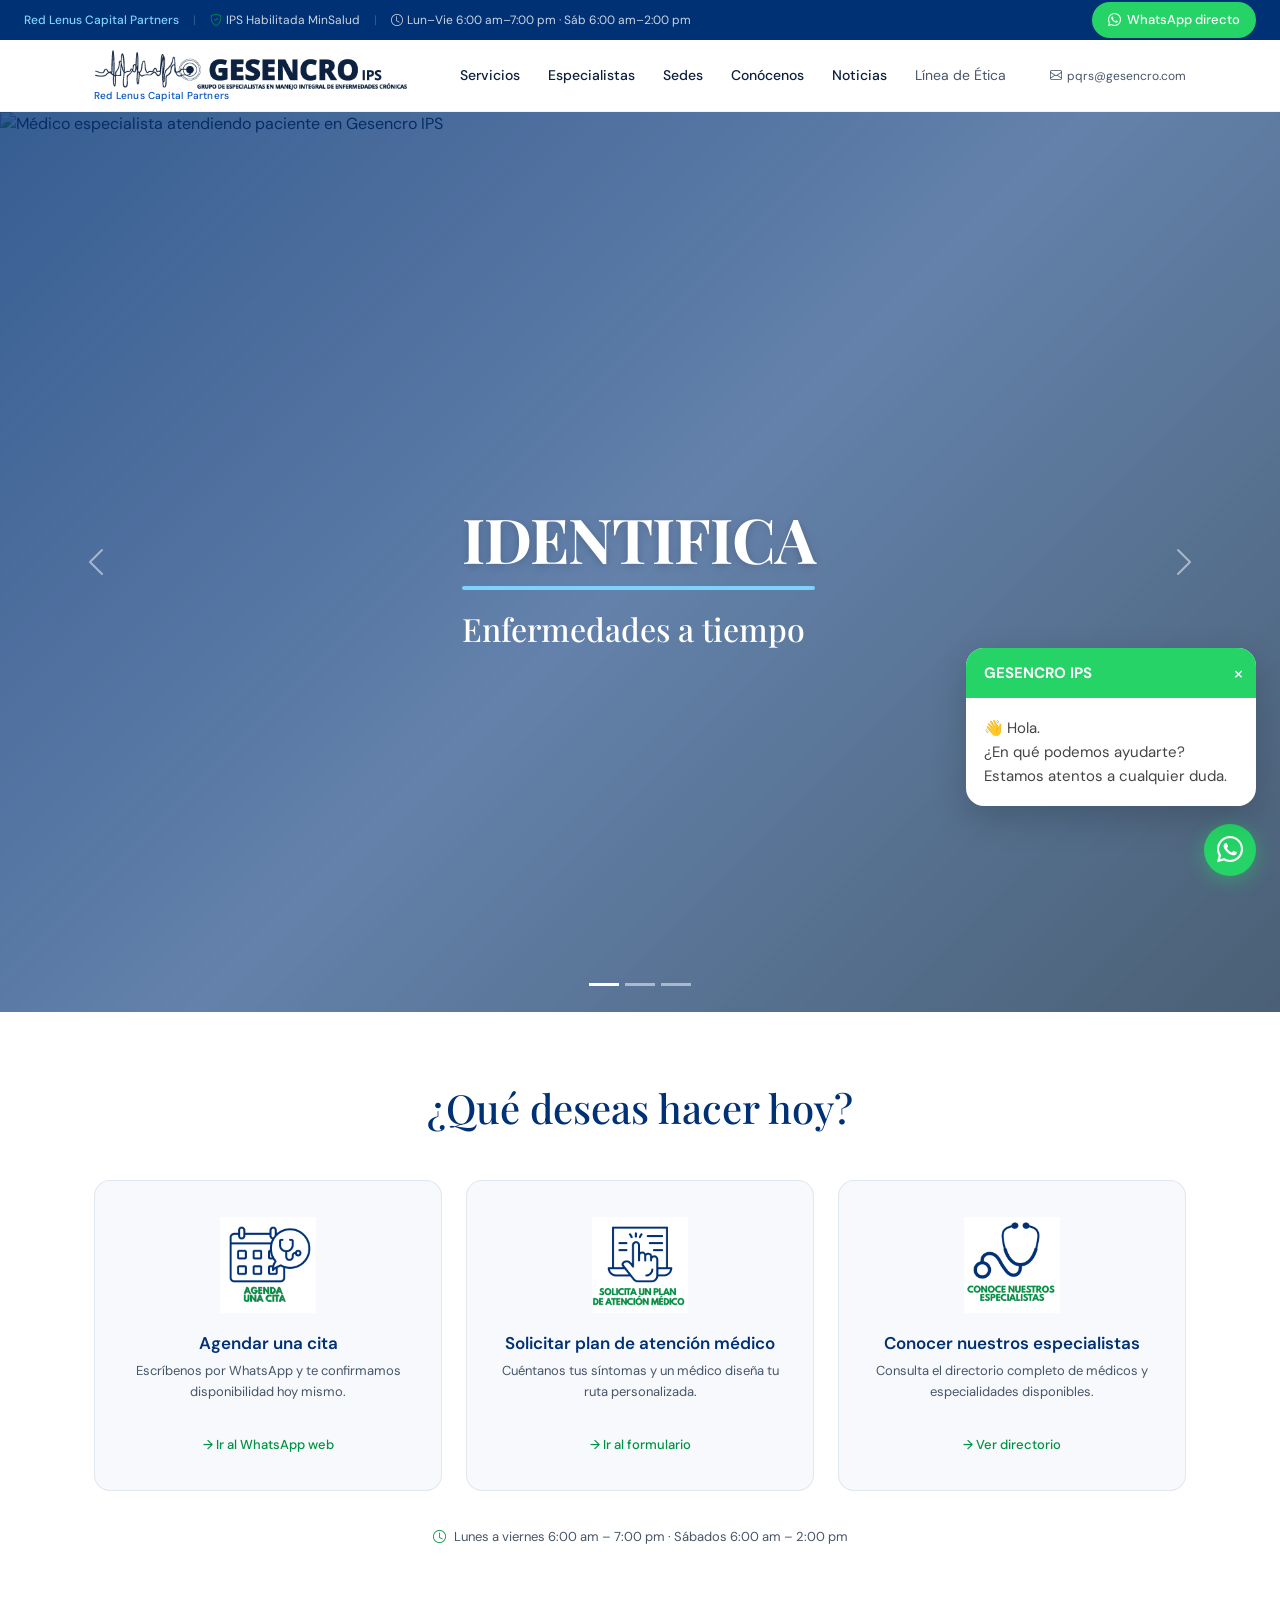
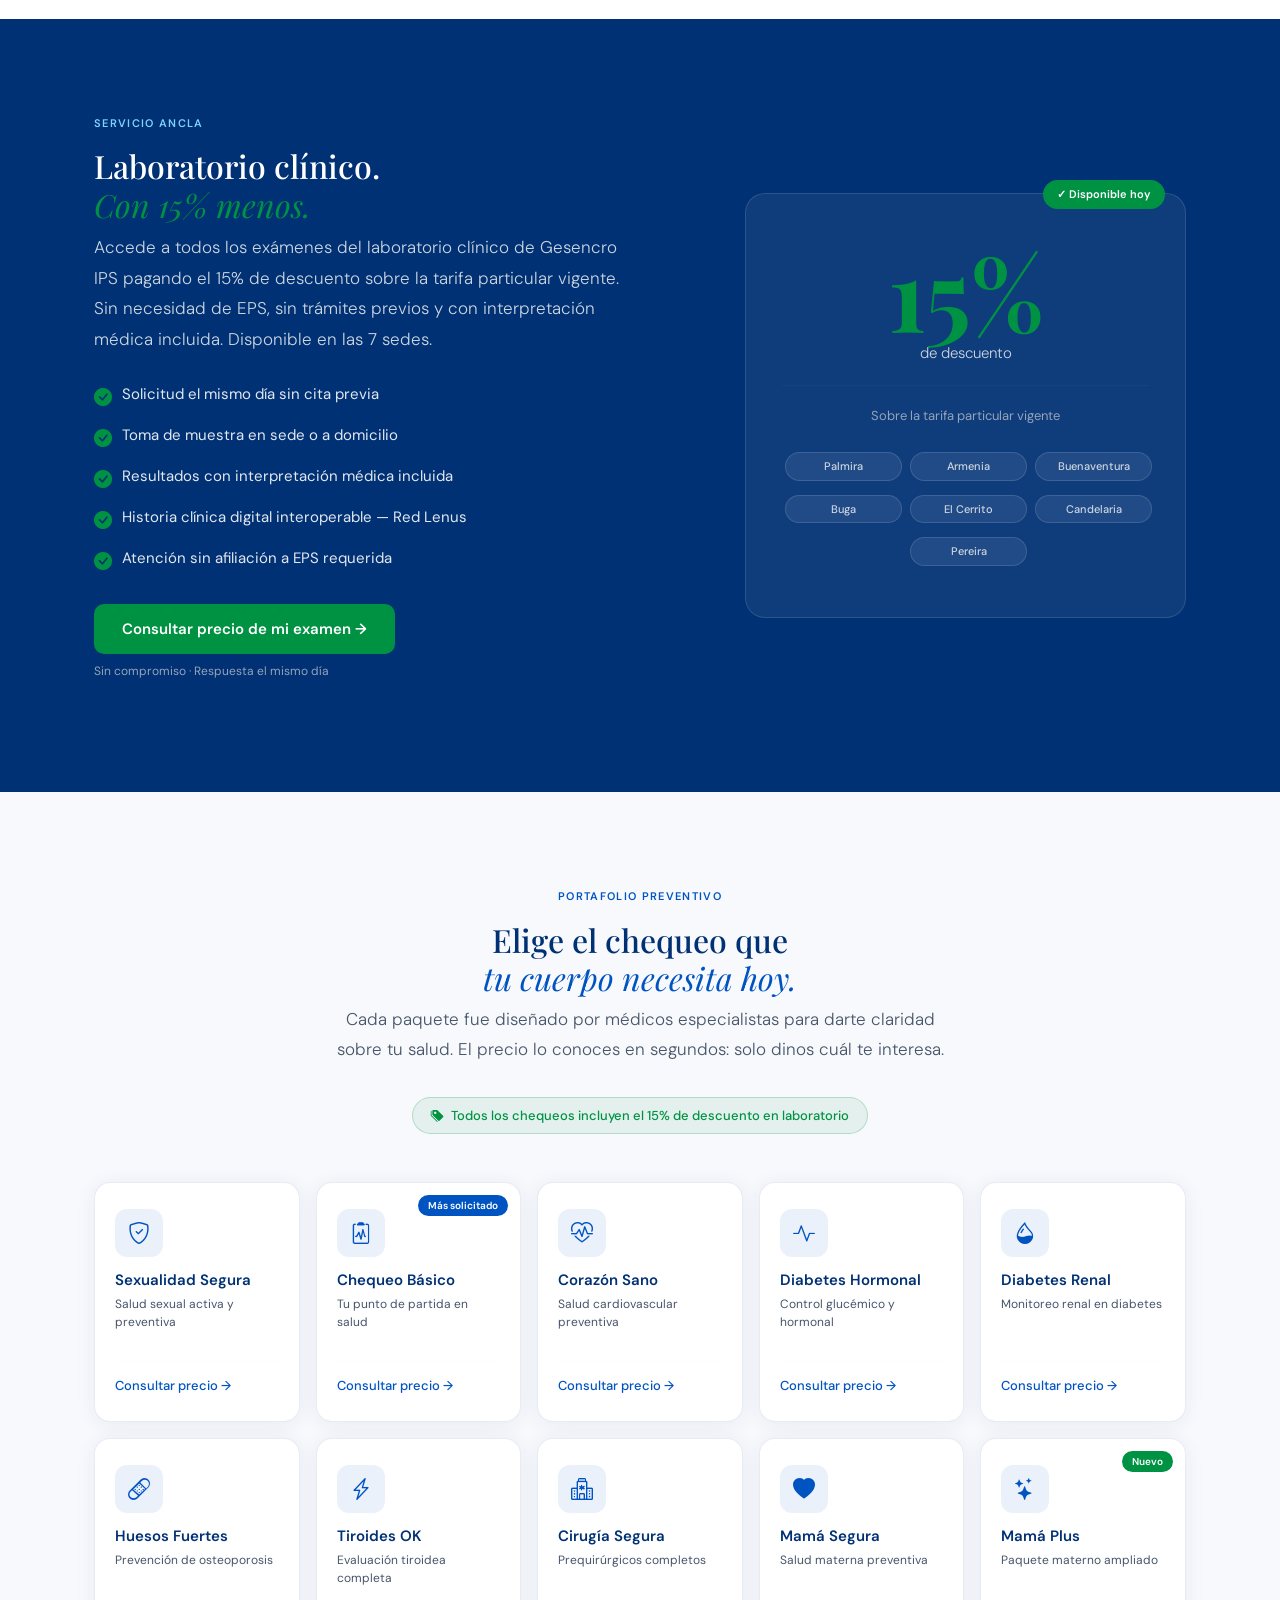
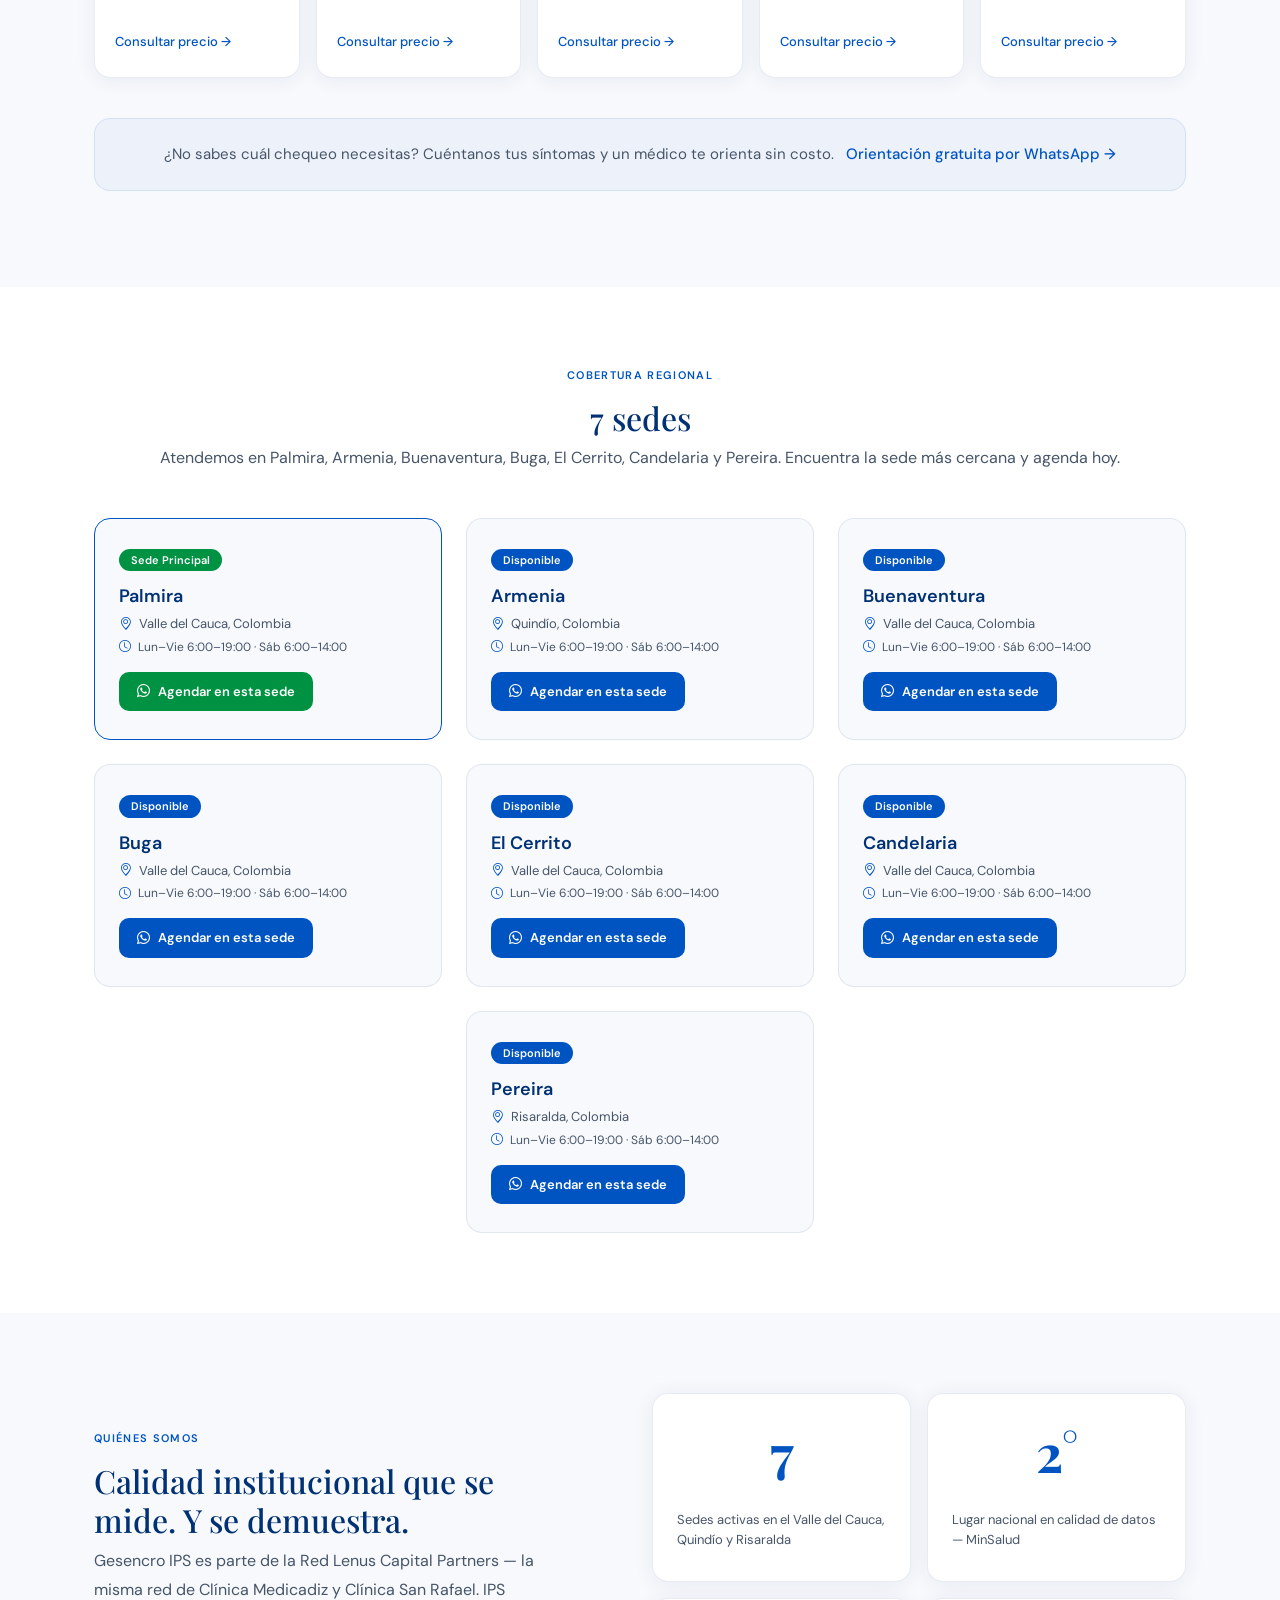
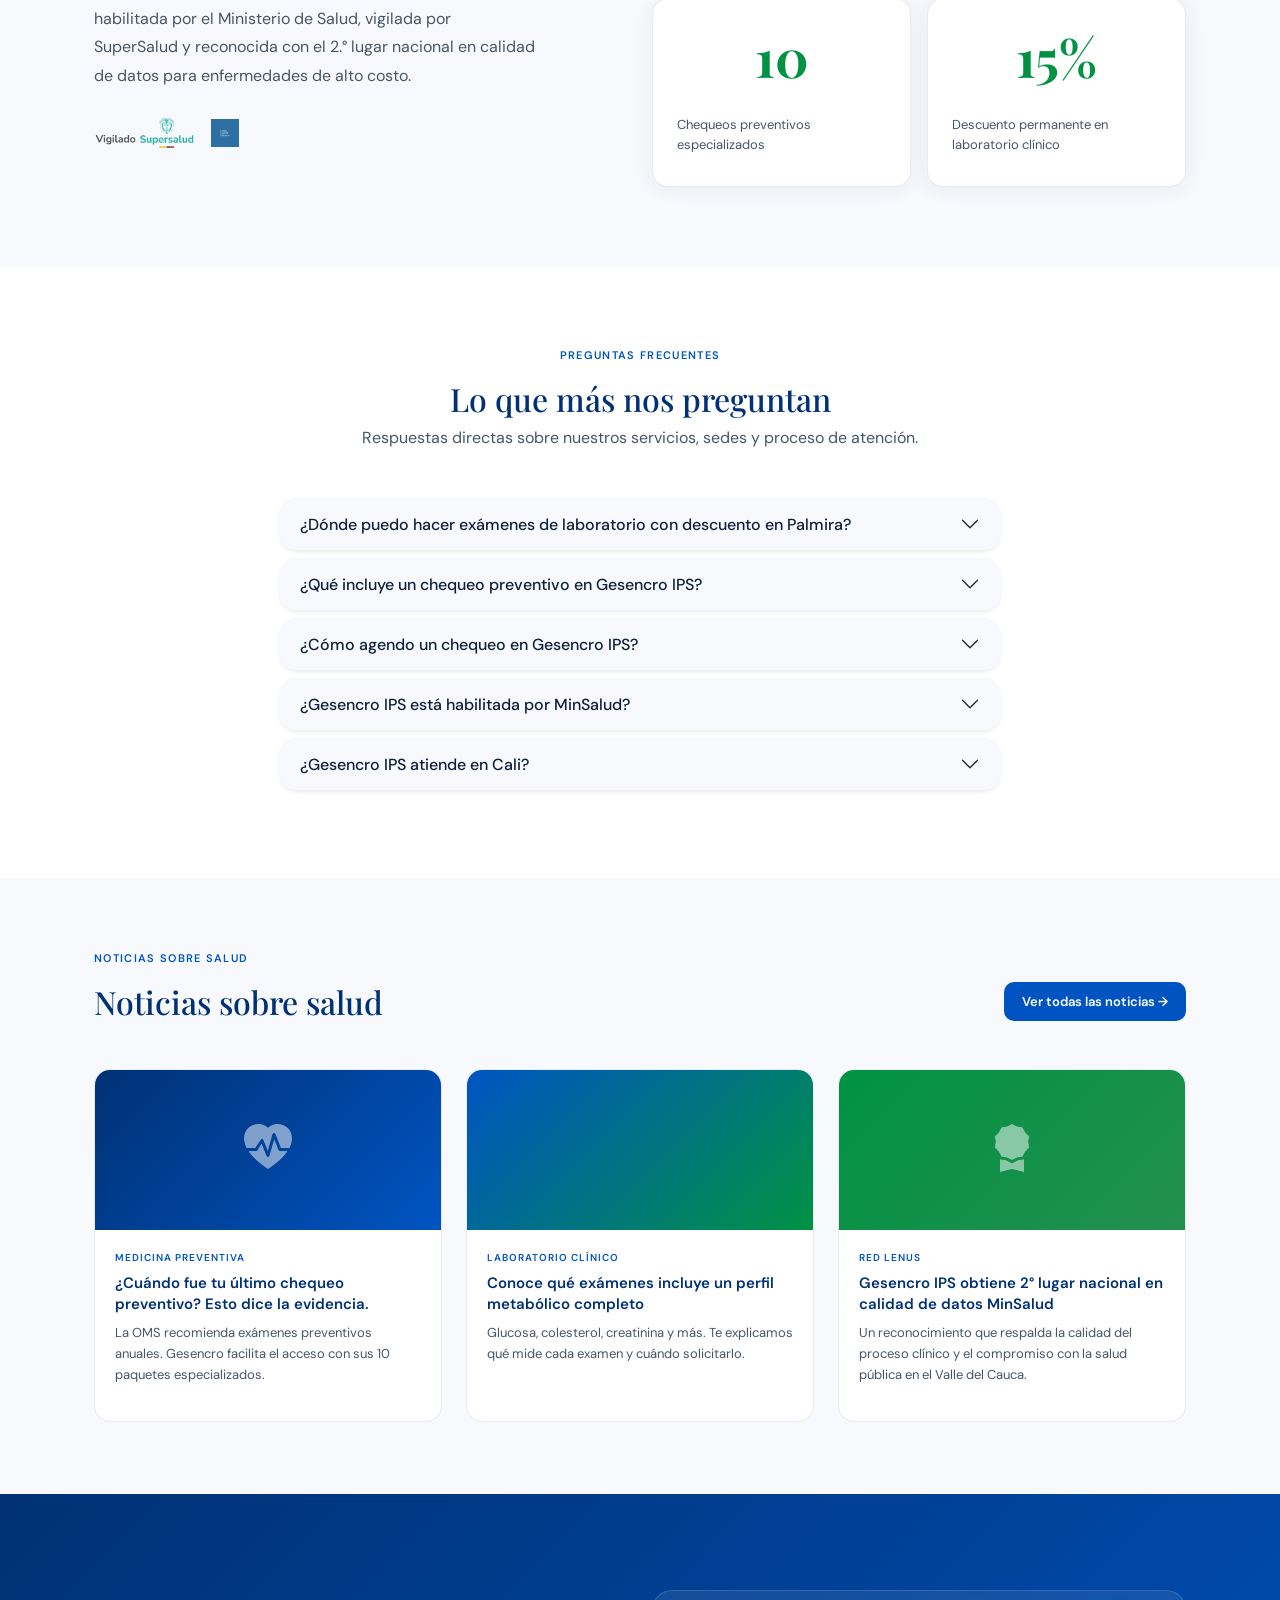
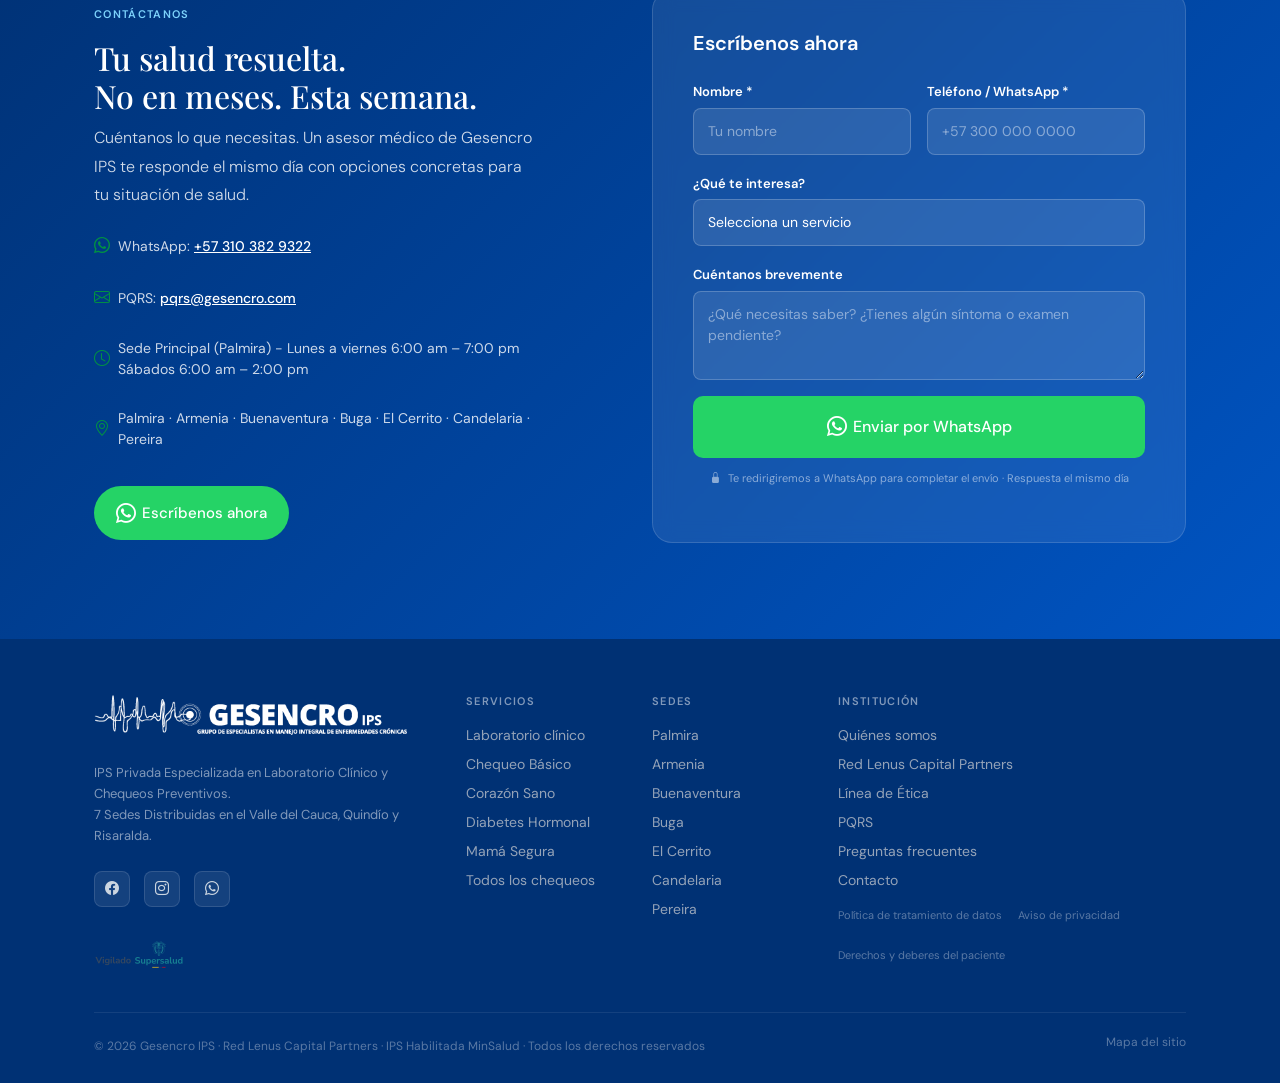
==== commit dc68db26: "Adición de atributos "alt" faltantes" ====
--- a/index.html
+++ b/index.html
@@ -197,7 +197,7 @@
         <!-- SLIDE 1 -->
         <div class="carousel-item active">
           <div class="hero-slide">
-            <img src="BannerAzul.gif" class="hero-gif">
+            <img src="BannerAzul.gif" alt="Médico especialista atendiendo paciente en Gesencro IPS" class="hero-gif">
             <div class="container hero-content">
               <div class="row justify-content-end">
                 <div class="col-12 col-lg-8">
@@ -215,7 +215,7 @@
         <!-- SLIDE 2 -->
         <div class="carousel-item">
           <div class="hero-slide">
-            <img src="BannerVerde.gif" class="hero-gif">
+            <img src="BannerVerde.gif" alt="Equipo médico de Gesencro IPS en consulta" class="hero-gif">
             <div class="container hero-content">
               <div class="row">
                 <div class="col-12 col-lg-8">
@@ -233,7 +233,7 @@
         <!-- SLIDE 3 -->
         <div class="carousel-item">
           <div class="hero-slide">
-            <img src="BannerBlanco.gif" class="hero-gif">
+            <img src="BannerBlanco.gif" alt="Laboratorio clínico Gesencro IPS" class="hero-gif">
             <div class="container hero-content">
               <div class="row">
                 <div class="col-12 col-lg-8">
@@ -280,7 +280,8 @@
         <div class="col-12 col-md-4">
           <a href="https://api.whatsapp.com/send?phone=573103829322&text=Hola%2C%20quisiera%20informaci%C3%B3n%20sobre%20citas%20particulares"
             target="_blank" rel="noopener" class="accion-card">
-            <img src="/Agenda_una_cita_COMP.png" alt="" class="accion-icon" aria-hidden="true">
+            <img src="/Agenda_una_cita_COMP.png" alt="Icono agendar una cita médica" class="accion-icon"
+              aria-hidden="true">
             <h3>Agendar una cita</h3>
             <p>Escríbenos por WhatsApp y te confirmamos disponibilidad hoy mismo.</p>
             <span class="accion-link">→ Ir al WhatsApp web</span>
@@ -289,7 +290,8 @@
 
         <div class="col-12 col-md-4">
           <a href="#contacto" class="accion-card">
-            <img src="/Solicita_plan_de_atencion_COMP.png" alt="" class="accion-icon" aria-hidden="true">
+            <img src="/Solicita_plan_de_atencion_COMP.png" alt="Icono solicitar plan de atención médica"
+              class="accion-icon" aria-hidden="true">
             <h3>Solicitar plan de atención médico</h3>
             <p>Cuéntanos tus síntomas y un médico diseña tu ruta personalizada.</p>
             <span class="accion-link">→ Ir al formulario</span>
@@ -298,7 +300,8 @@
 
         <div class="col-12 col-md-4">
           <a href="#especialistas" class="accion-card">
-            <img src="/Conoce_nuestros_medicos_especialistas_COMP.png" alt="" class="accion-icon" aria-hidden="true">
+            <img src="/Conoce_nuestros_medicos_especialistas_COMP.png" alt="Icono directorio de médicos especialistas"
+              class="accion-icon" aria-hidden="true">
             <h3>Conocer nuestros especialistas</h3>
             <p>Consulta el directorio completo de médicos y especialidades disponibles.</p>
             <span class="accion-link">→ Ver directorio</span>
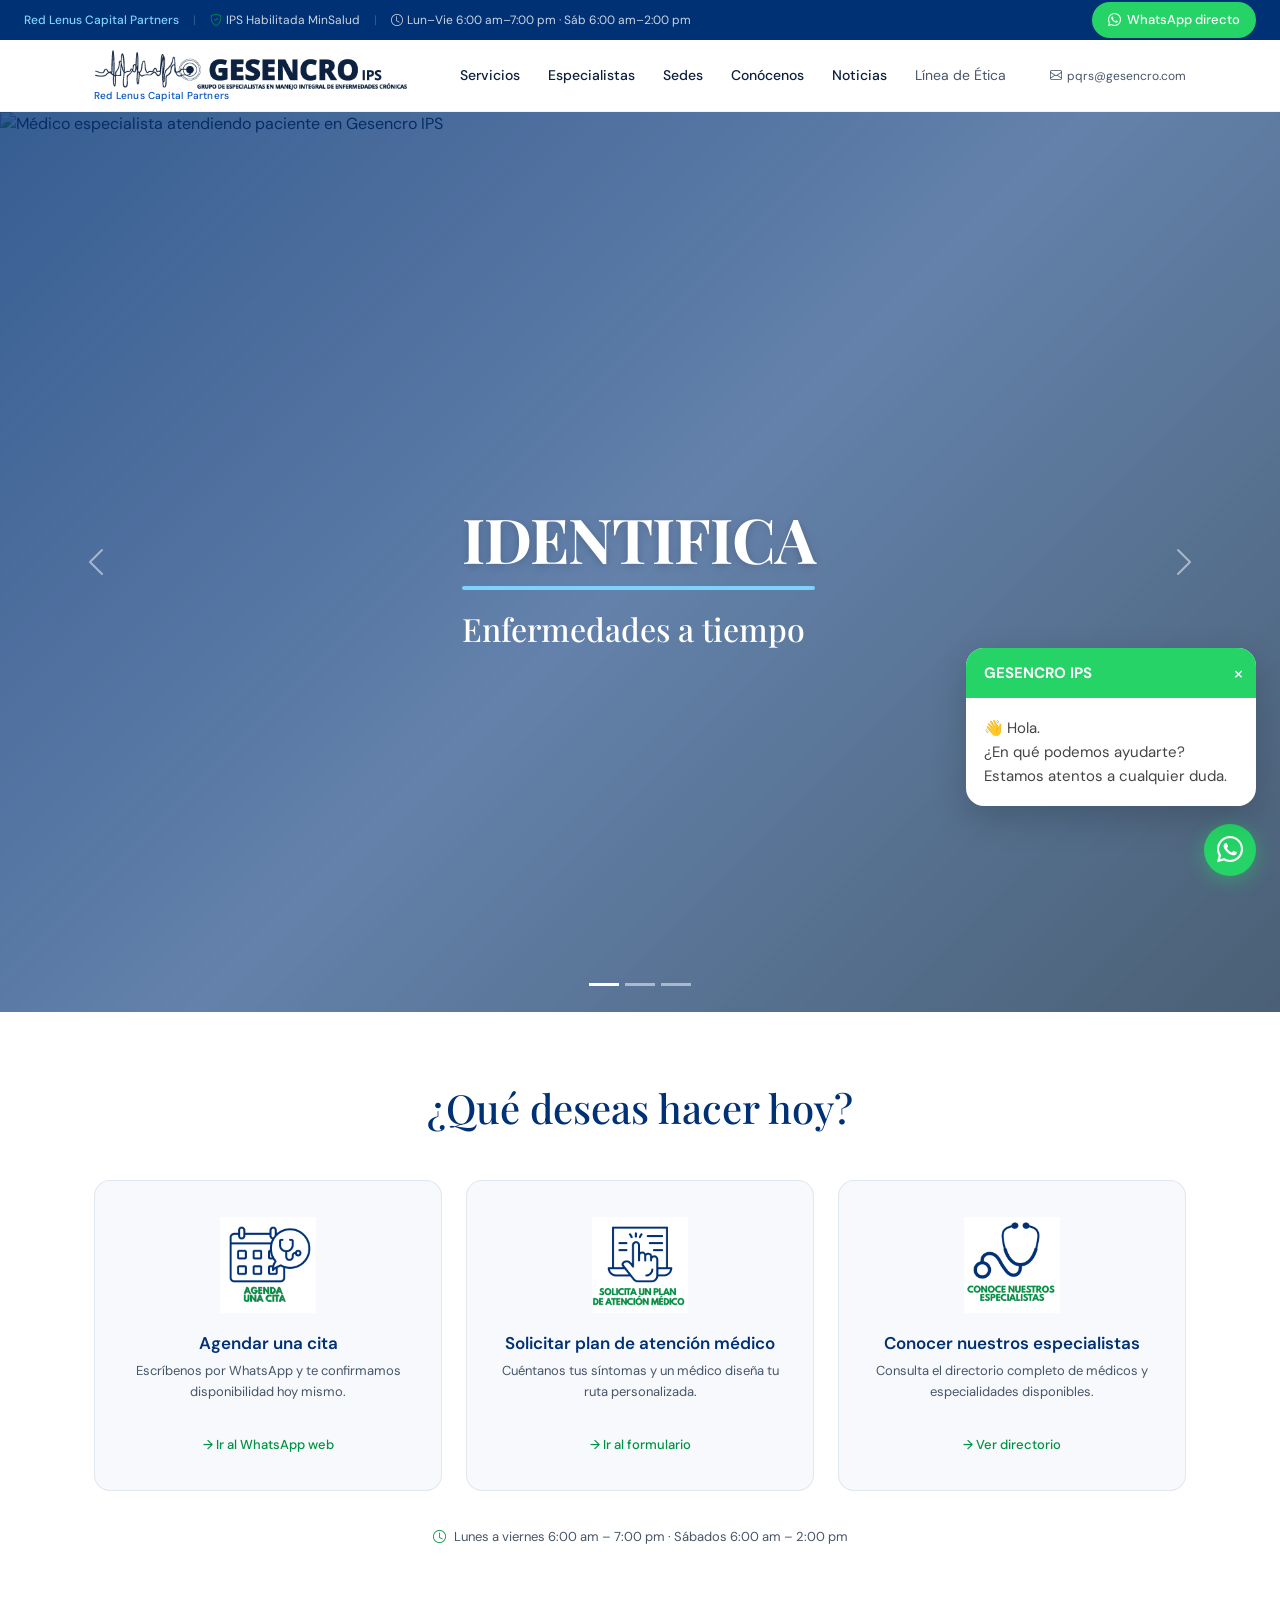
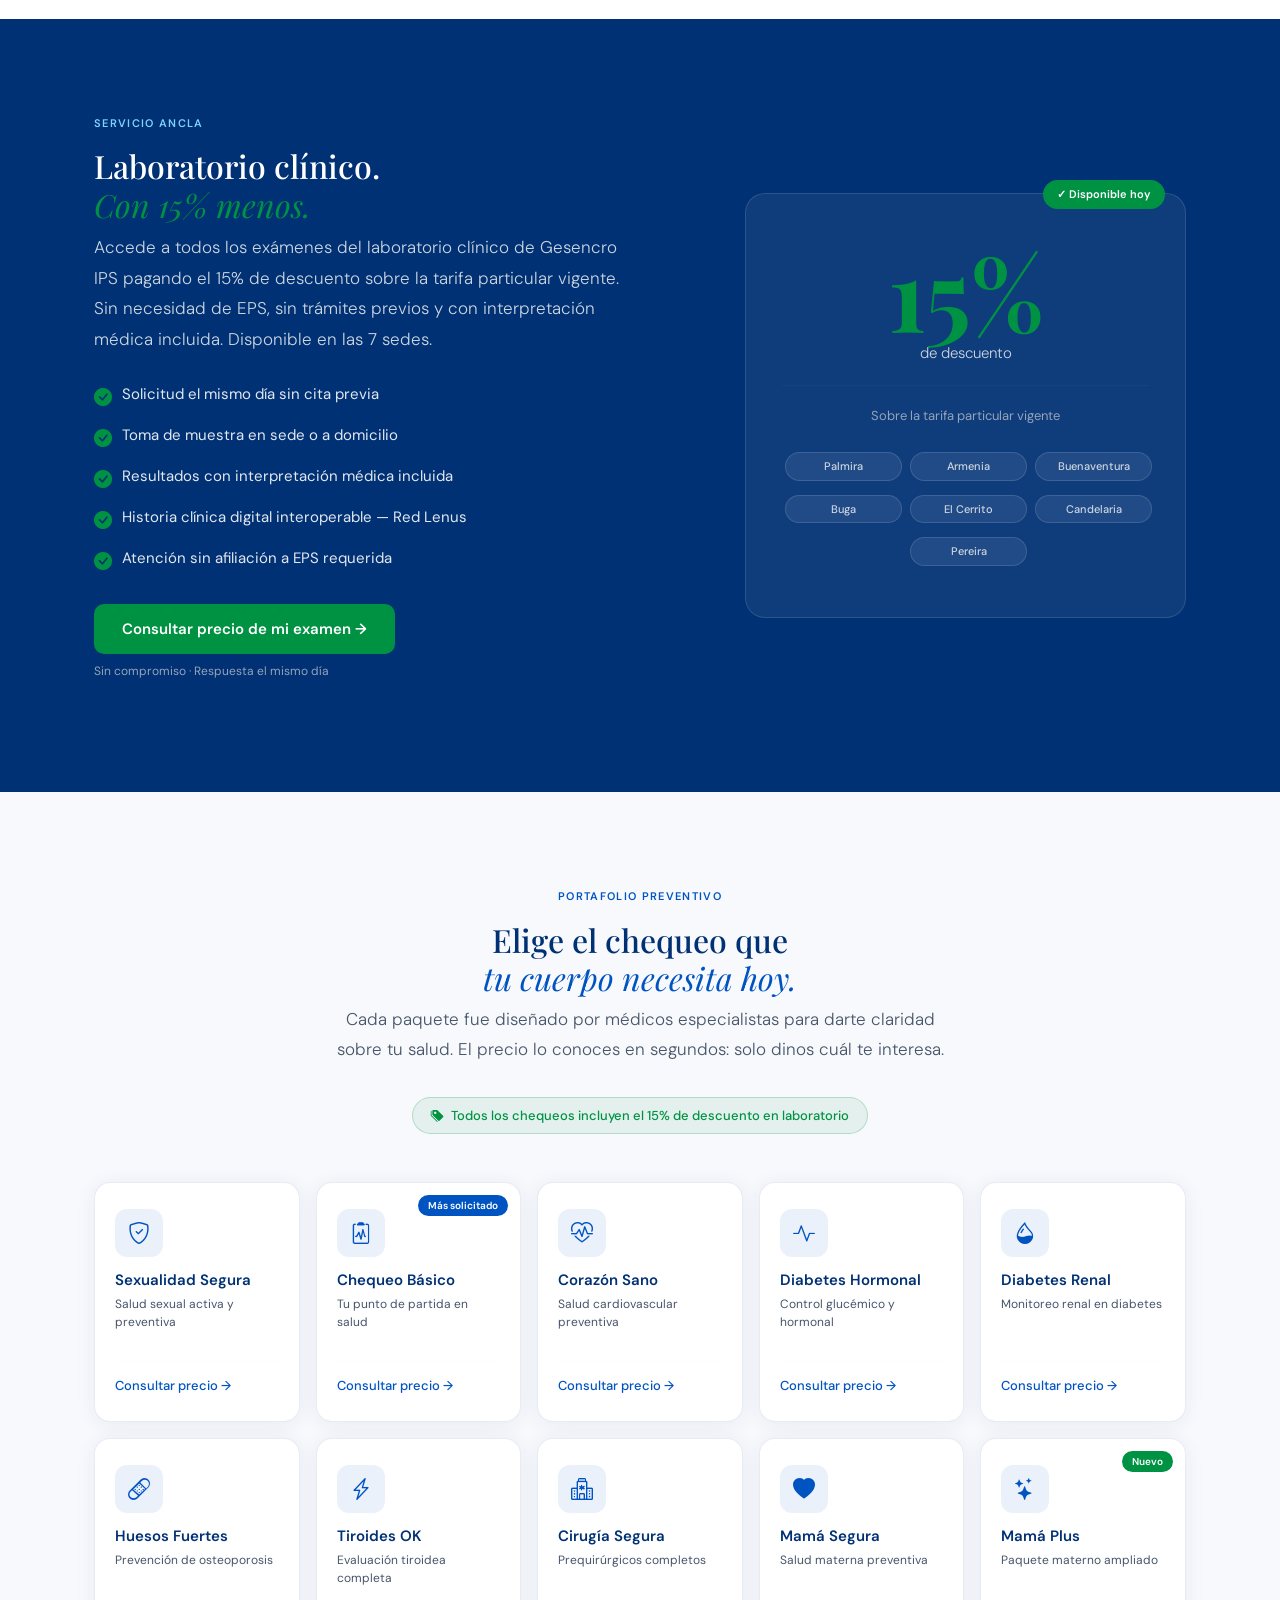
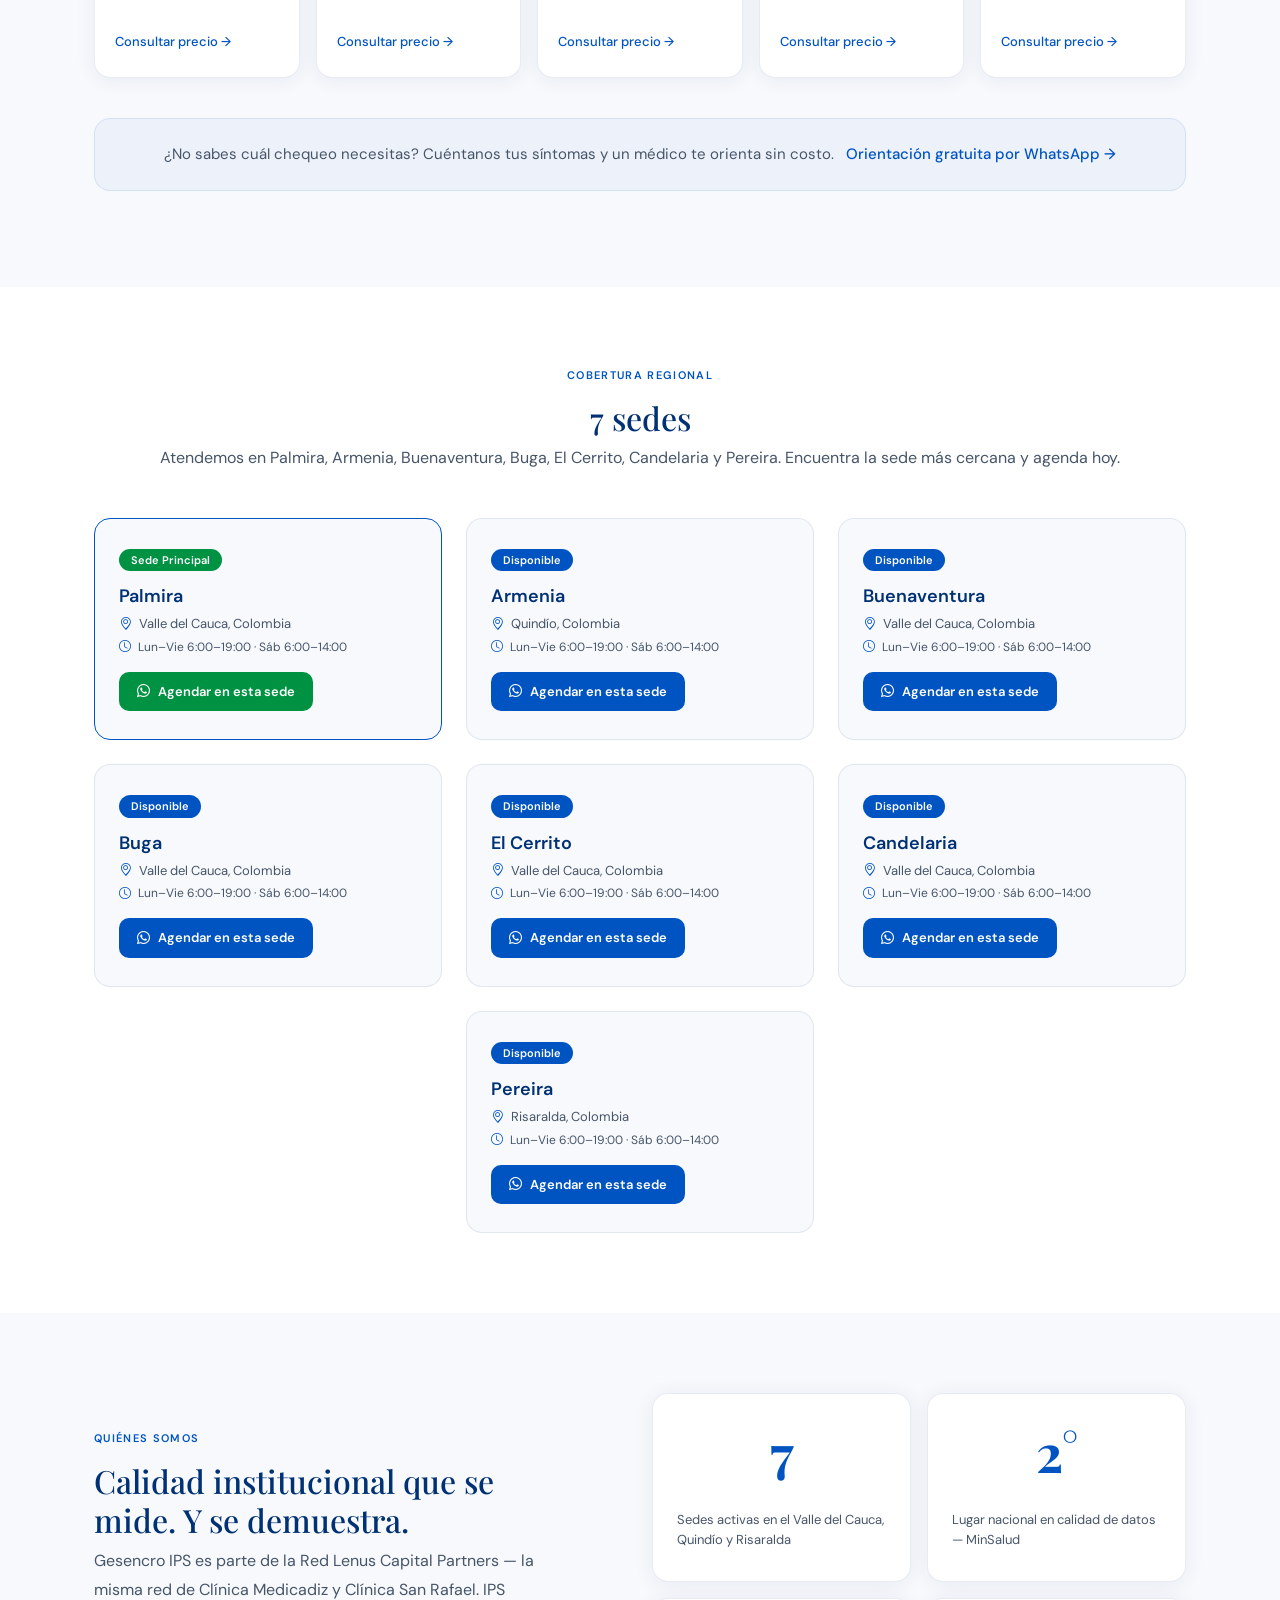
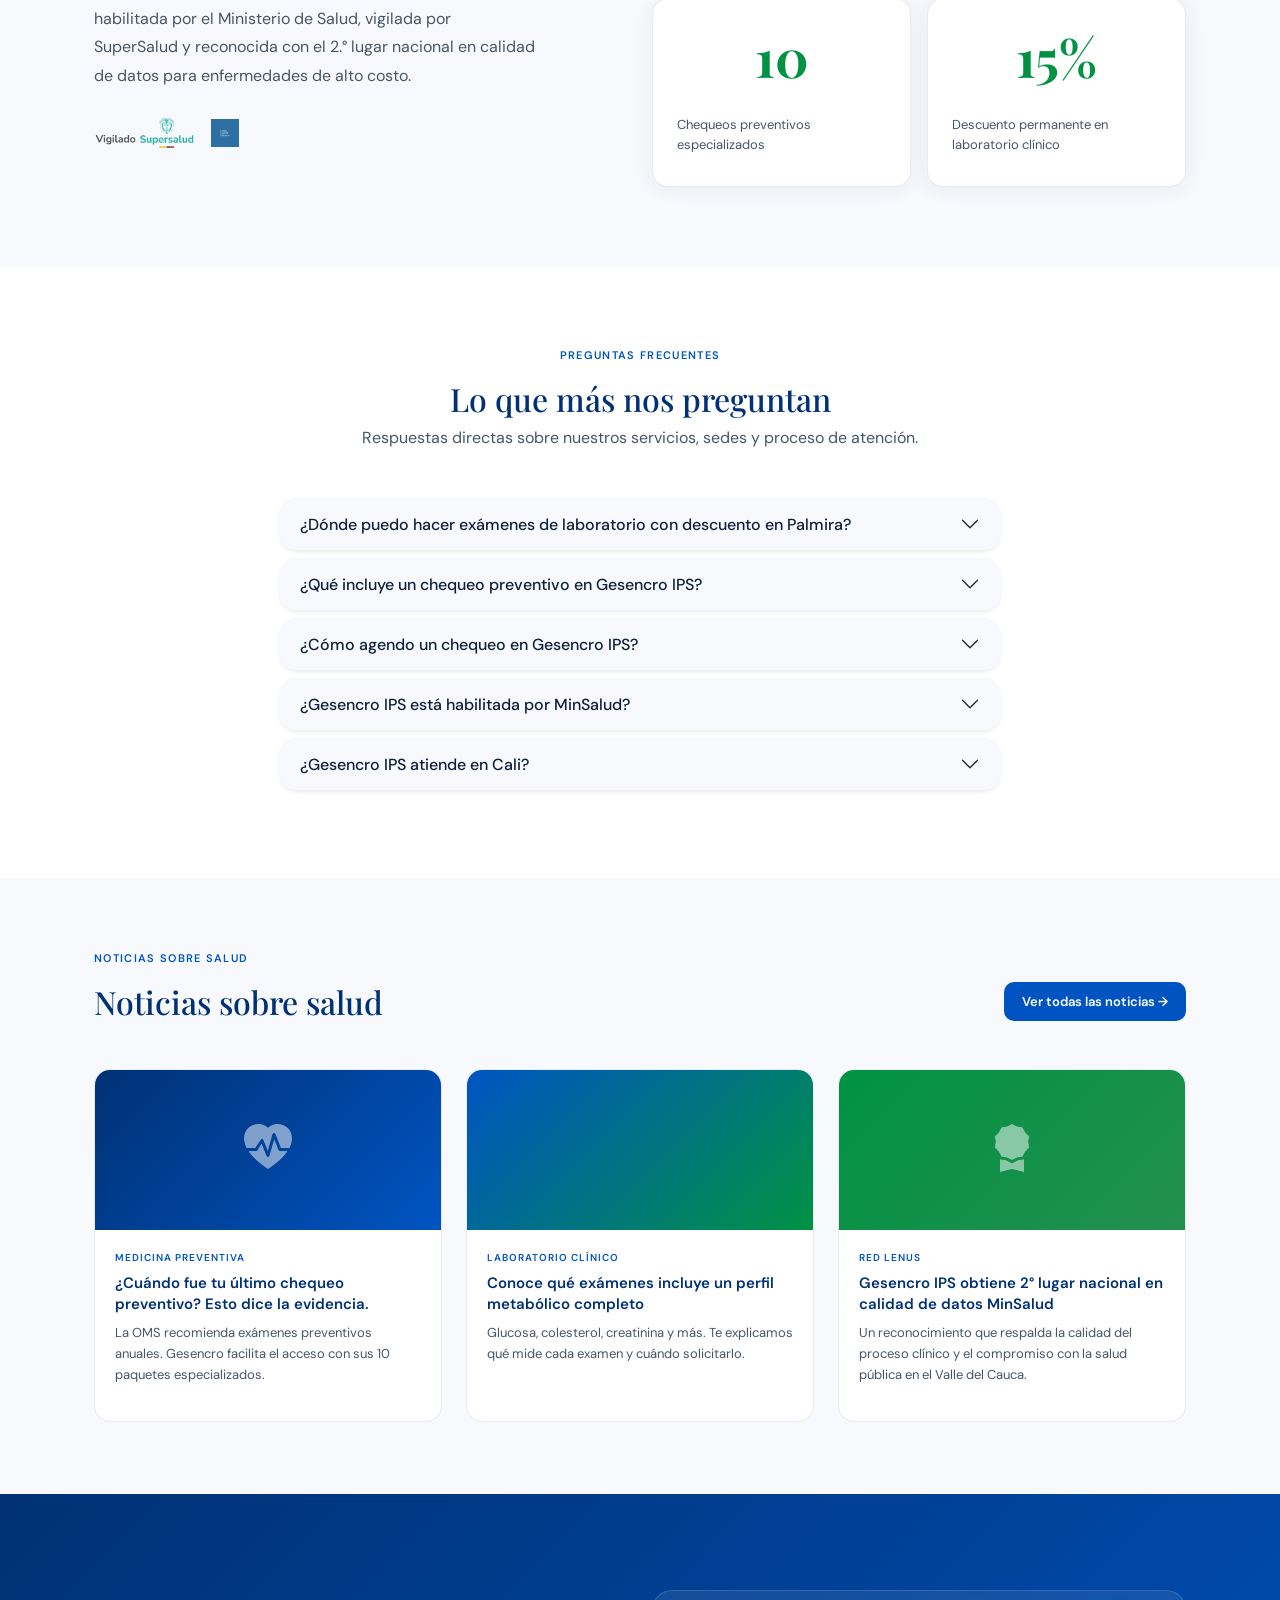
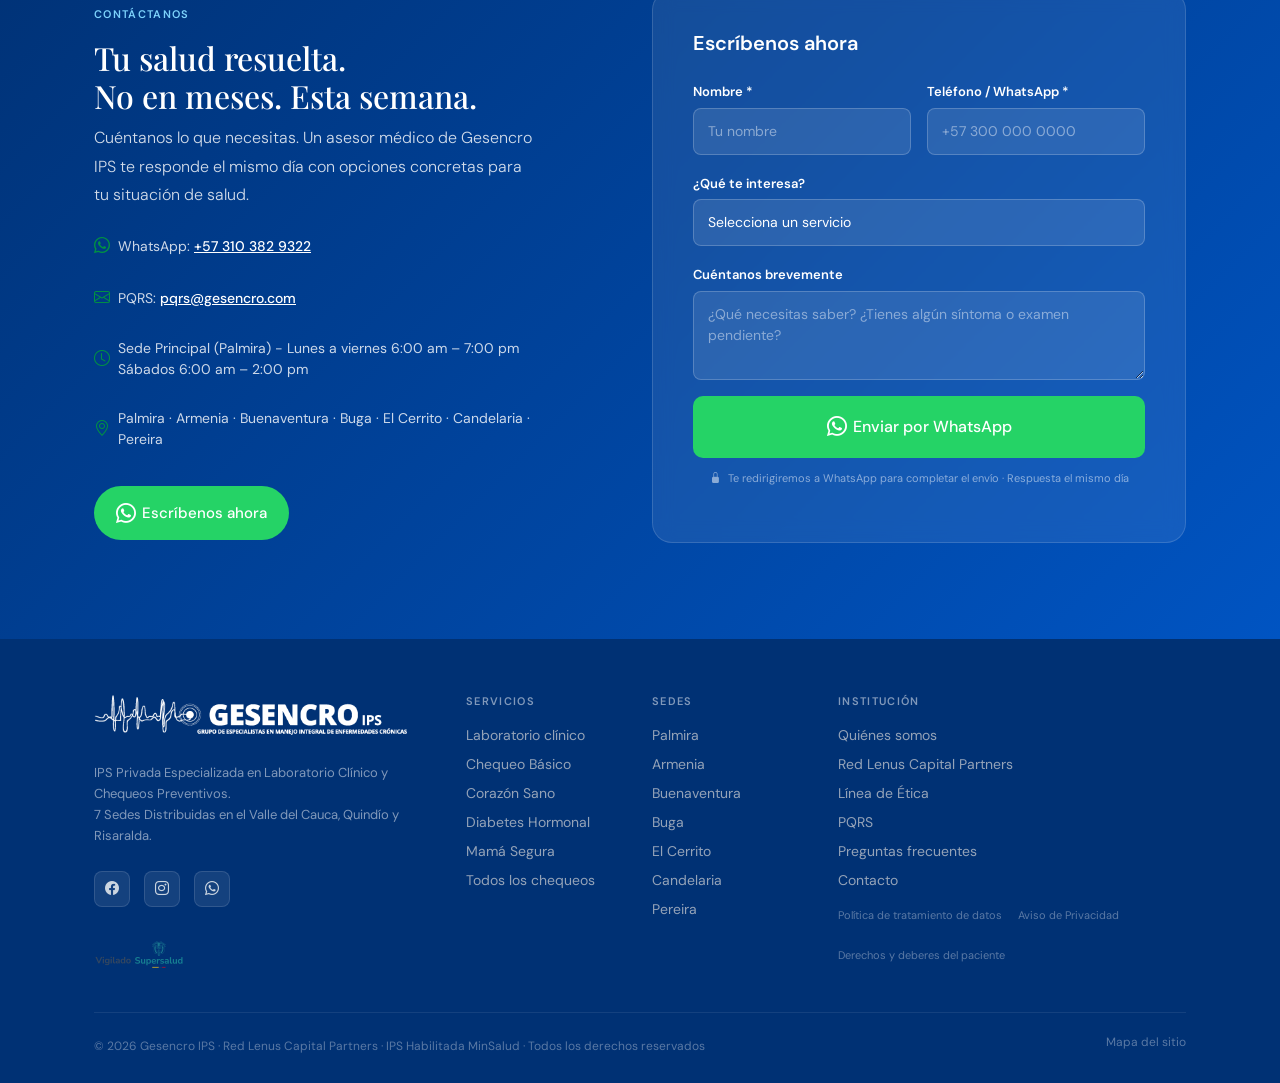
==== commit 523ca54d: "Estado estable antes de integrar archivos del hosting" ====
--- a/index.html
+++ b/index.html
@@ -77,6 +77,14 @@
       {"@type":"Question","name":"¿Gesencro IPS atiende en Cali?","acceptedAnswer":{"@type":"Answer","text":"Gesencro IPS atiende en Palmira (sede principal), Armenia, Buenaventura, Buga, El Cerrito, Candelaria y Pereira. Para atención en Cali puedes contactarnos."}}
     ]
   }
+  </script>
+
+  <script type="text/javascript">
+    (function (c, l, a, r, i, t, y) {
+      c[a] = c[a] || function () { (c[a].q = c[a].q || []).push(arguments) };
+      t = l.createElement(r); t.async = 1; t.src = "https://www.clarity.ms/tag/" + i;
+      y = l.getElementsByTagName(r)[0]; y.parentNode.insertBefore(t, y);
+    })(window, document, "clarity", "script", "xmecdz0gav");
   </script>
 </head>
 
@@ -411,7 +419,7 @@
             <hr class="chequeo-divider">
             <a class="chequeo-cta"
               href="https://api.whatsapp.com/send?phone=573103829322&text=Hola%2C%20quisiera%20consultar%20el%20precio%20del%20Chequeo%20Preventivo%20de%20Sexualidad"
-              target="_blank">Consultar precio →</a>
+              target="_blank" rel="noopener noreferrer">Consultar precio →</a>
           </div>
         </div>
 
@@ -425,7 +433,7 @@
             <hr class="chequeo-divider">
             <a class="chequeo-cta"
               href="https://api.whatsapp.com/send?phone=573103829322&text=Hola%2C%20quisiera%20consultar%20el%20precio%20del%20Chequeo%20B%C3%A1sico"
-              target="_blank">Consultar precio →</a>
+              target="_blank" rel="noopener noreferrer">Consultar precio →</a>
           </div>
         </div>
 
@@ -438,7 +446,7 @@
             <hr class="chequeo-divider">
             <a class="chequeo-cta"
               href="https://api.whatsapp.com/send?phone=573103829322&text=Hola%2C%20quisiera%20consultar%20el%20precio%20del%20Chequeo%20Preventivo%20Cardiovascular"
-              target="_blank">Consultar precio →</a>
+              target="_blank" rel="noopener noreferrer">Consultar precio →</a>
           </div>
         </div>
 
@@ -451,7 +459,7 @@
             <hr class="chequeo-divider">
             <a class="chequeo-cta"
               href="https://api.whatsapp.com/send?phone=573103829322&text=Hola%2C%20quisiera%20consultar%20el%20precio%20del%20Chequeo%20Preventivo%20del%20Control%20Glus%C3%A9mico%20y%20Hormonal"
-              target="_blank">Consultar precio →</a>
+              target="_blank" rel="noopener noreferrer">Consultar precio →</a>
           </div>
         </div>
 
@@ -464,7 +472,7 @@
             <hr class="chequeo-divider">
             <a class="chequeo-cta"
               href="https://api.whatsapp.com/send?phone=573103829322&text=Hola%2C%20quisiera%20consultar%20el%20precio%20del%20Chequeo%20Preventivo%20de%20Monitoreo%20Renal%20en%20Diabetes"
-              target="_blank">Consultar precio →</a>
+              target="_blank" rel="noopener noreferrer">Consultar precio →</a>
           </div>
         </div>
 
@@ -477,7 +485,7 @@
             <hr class="chequeo-divider">
             <a class="chequeo-cta"
               href="https://api.whatsapp.com/send?phone=573103829322&text=Hola%2C%20quisiera%20consultar%20el%20precio%20del%20Chequeo%20Preventivo%20de%20Osteoporosis"
-              target="_blank">Consultar precio →</a>
+              target="_blank" rel="noopener noreferrer">Consultar precio →</a>
           </div>
         </div>
 
@@ -490,7 +498,7 @@
             <hr class="chequeo-divider">
             <a class="chequeo-cta"
               href="https://api.whatsapp.com/send?phone=573103829322&text=Hola%2C%20quisiera%20consultar%20el%20precio%20del%20Chequeo%20Preventivo%20de%20Tiroides"
-              target="_blank">Consultar precio →</a>
+              target="_blank" rel="noopener noreferrer">Consultar precio →</a>
           </div>
         </div>
 
@@ -503,7 +511,7 @@
             <hr class="chequeo-divider">
             <a class="chequeo-cta"
               href="https://api.whatsapp.com/send?phone=573103829322&text=Hola%2C%20quisiera%20consultar%20el%20precio%20del%20Chequeo%20Preventivo%20Prequir%C3%BArgico"
-              target="_blank">Consultar precio →</a>
+              target="_blank" rel="noopener noreferrer">Consultar precio →</a>
           </div>
         </div>
 
@@ -516,7 +524,7 @@
             <hr class="chequeo-divider">
             <a class="chequeo-cta"
               href="https://api.whatsapp.com/send?phone=573103829322&text=Hola%2C%20quisiera%20consultar%20el%20precio%20del%20Chequeo%20Preventivo%20de%20Salud%20Materna%20(Mam%C3%A1%20Segura)"
-              target="_blank">Consultar precio →</a>
+              target="_blank" rel="noopener noreferrer">Consultar precio →</a>
           </div>
         </div>
 
@@ -530,7 +538,7 @@
             <hr class="chequeo-divider">
             <a class="chequeo-cta"
               href="https://api.whatsapp.com/send?phone=573103829322&text=Hola%2C%20quisiera%20consultar%20el%20precio%20del%20Chequeo%20Preventivo%20de%20Salud%20Materna%20-%20Paquete%20Ampliado%20(Mam%C3%A1%20Plus)"
-              target="_blank">Consultar precio →</a>
+              target="_blank" rel="noopener noreferrer">Consultar precio →</a>
           </div>
         </div>
 
@@ -1071,7 +1079,7 @@
           <a href="#contacto">Contacto</a>
           <div class="d-flex flex-wrap gap-3 mt-3">
             <a href="#" style="font-size:11px;color:rgba(255,255,255,0.35);">Política de tratamiento de datos</a>
-            <a href="#" style="font-size:11px;color:rgba(255,255,255,0.35);">Aviso de privacidad</a>
+            <a href="#" style="font-size:11px;color:rgba(255,255,255,0.35);">Aviso de Privacidad</a>
             <a href="#" style="font-size:11px;color:rgba(255,255,255,0.35);">Derechos y deberes del paciente</a>
           </div>
         </div>
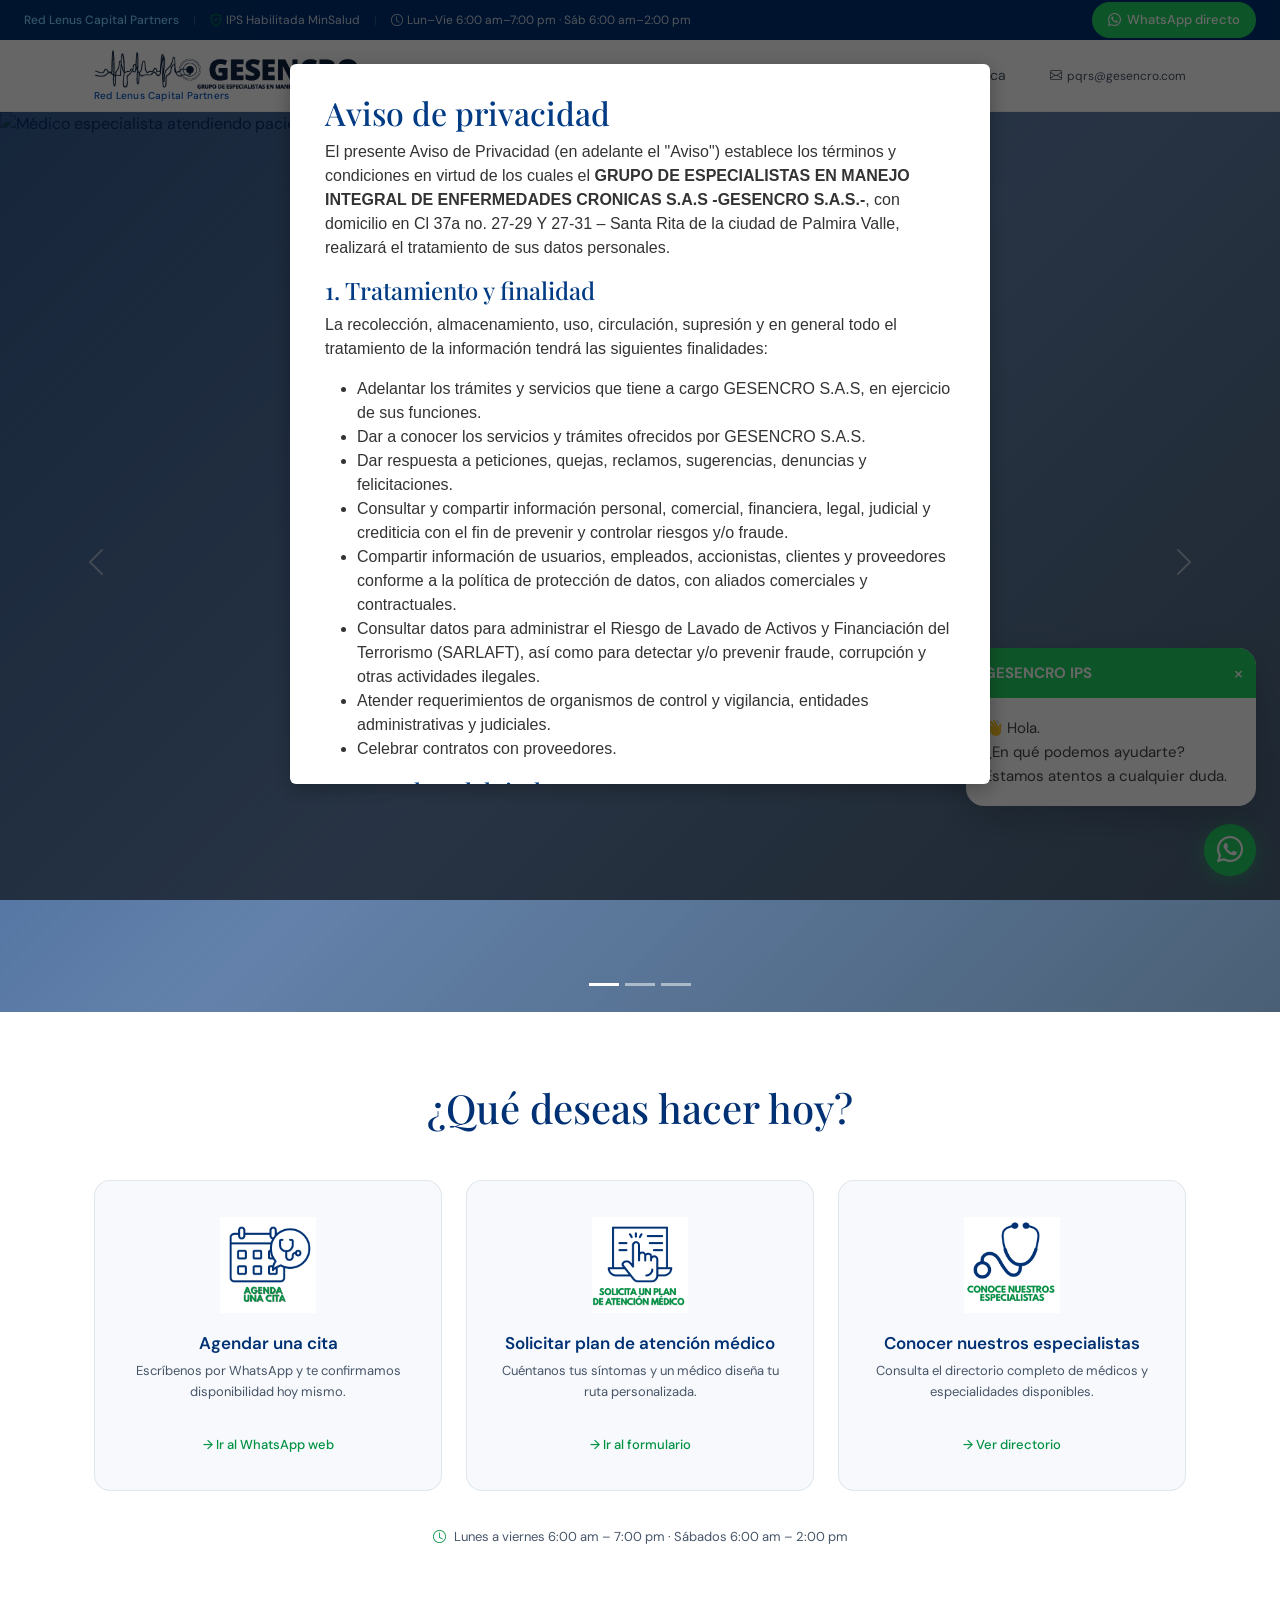
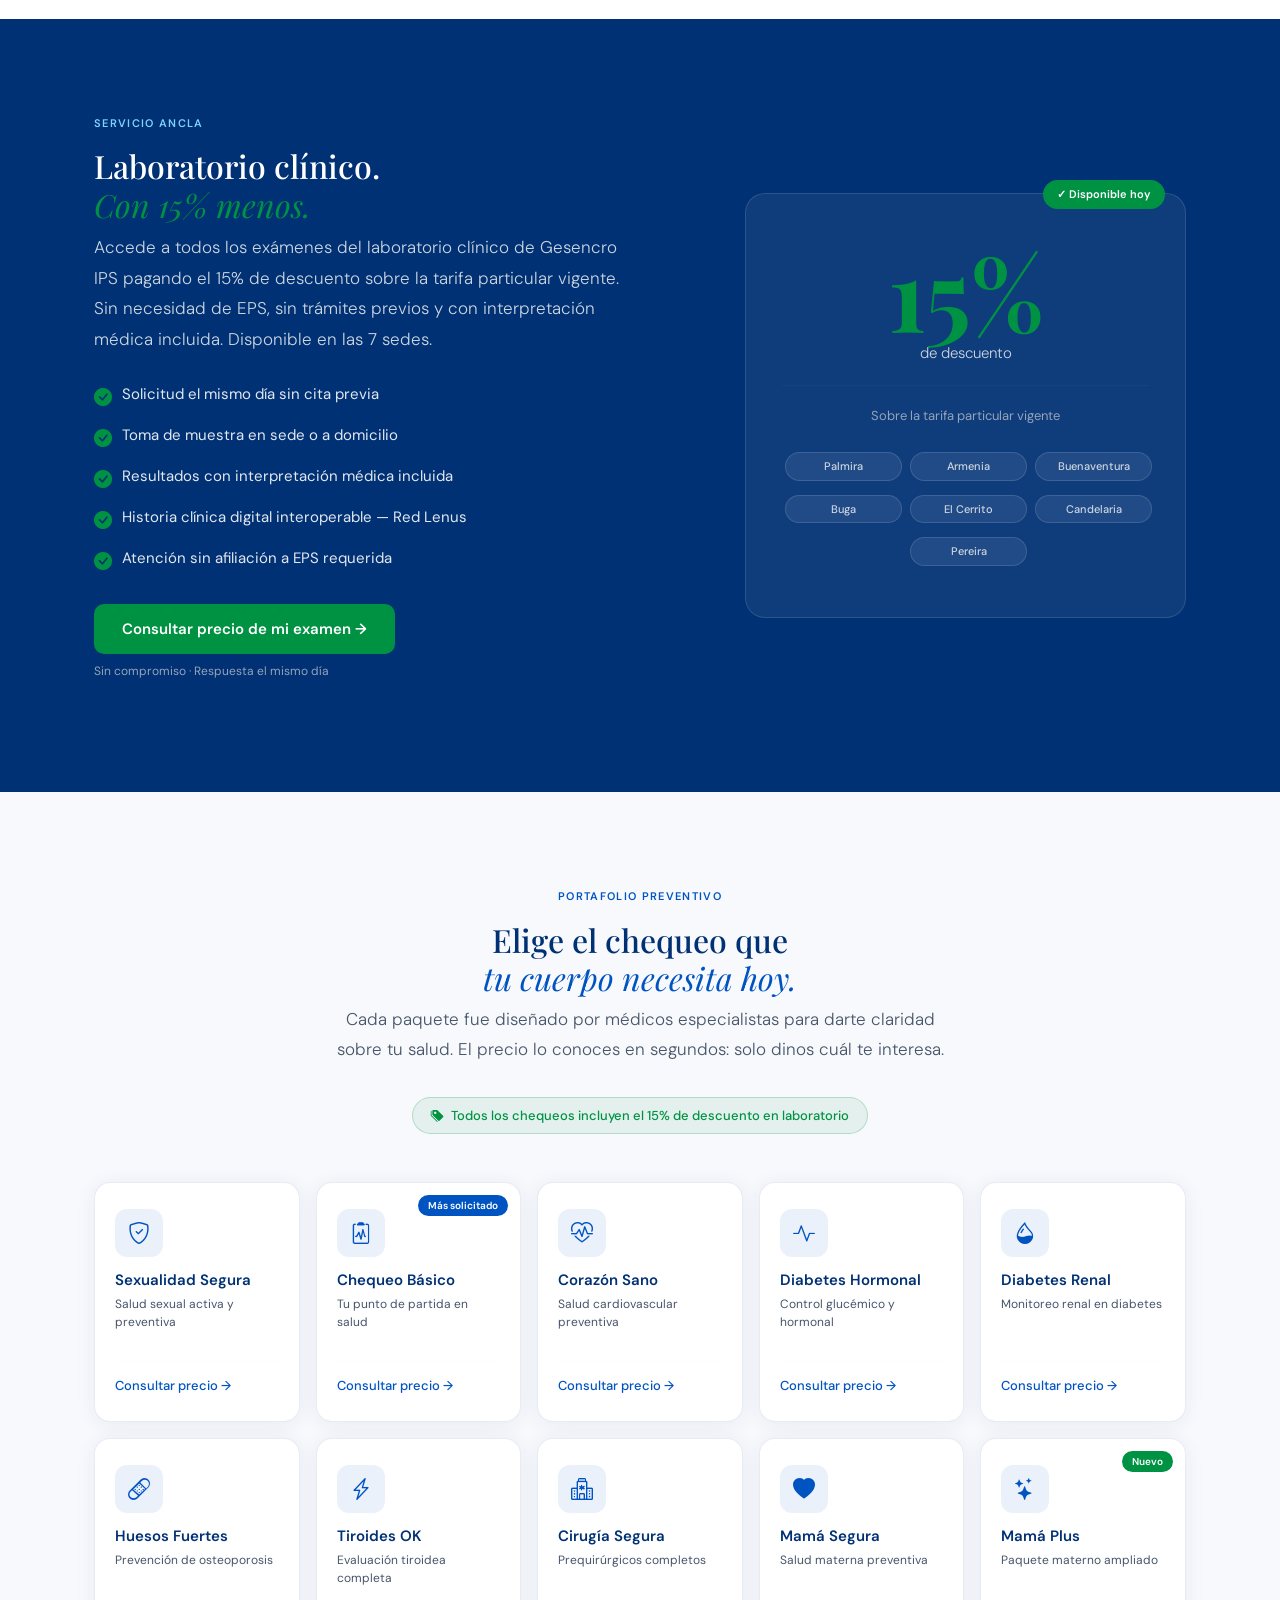
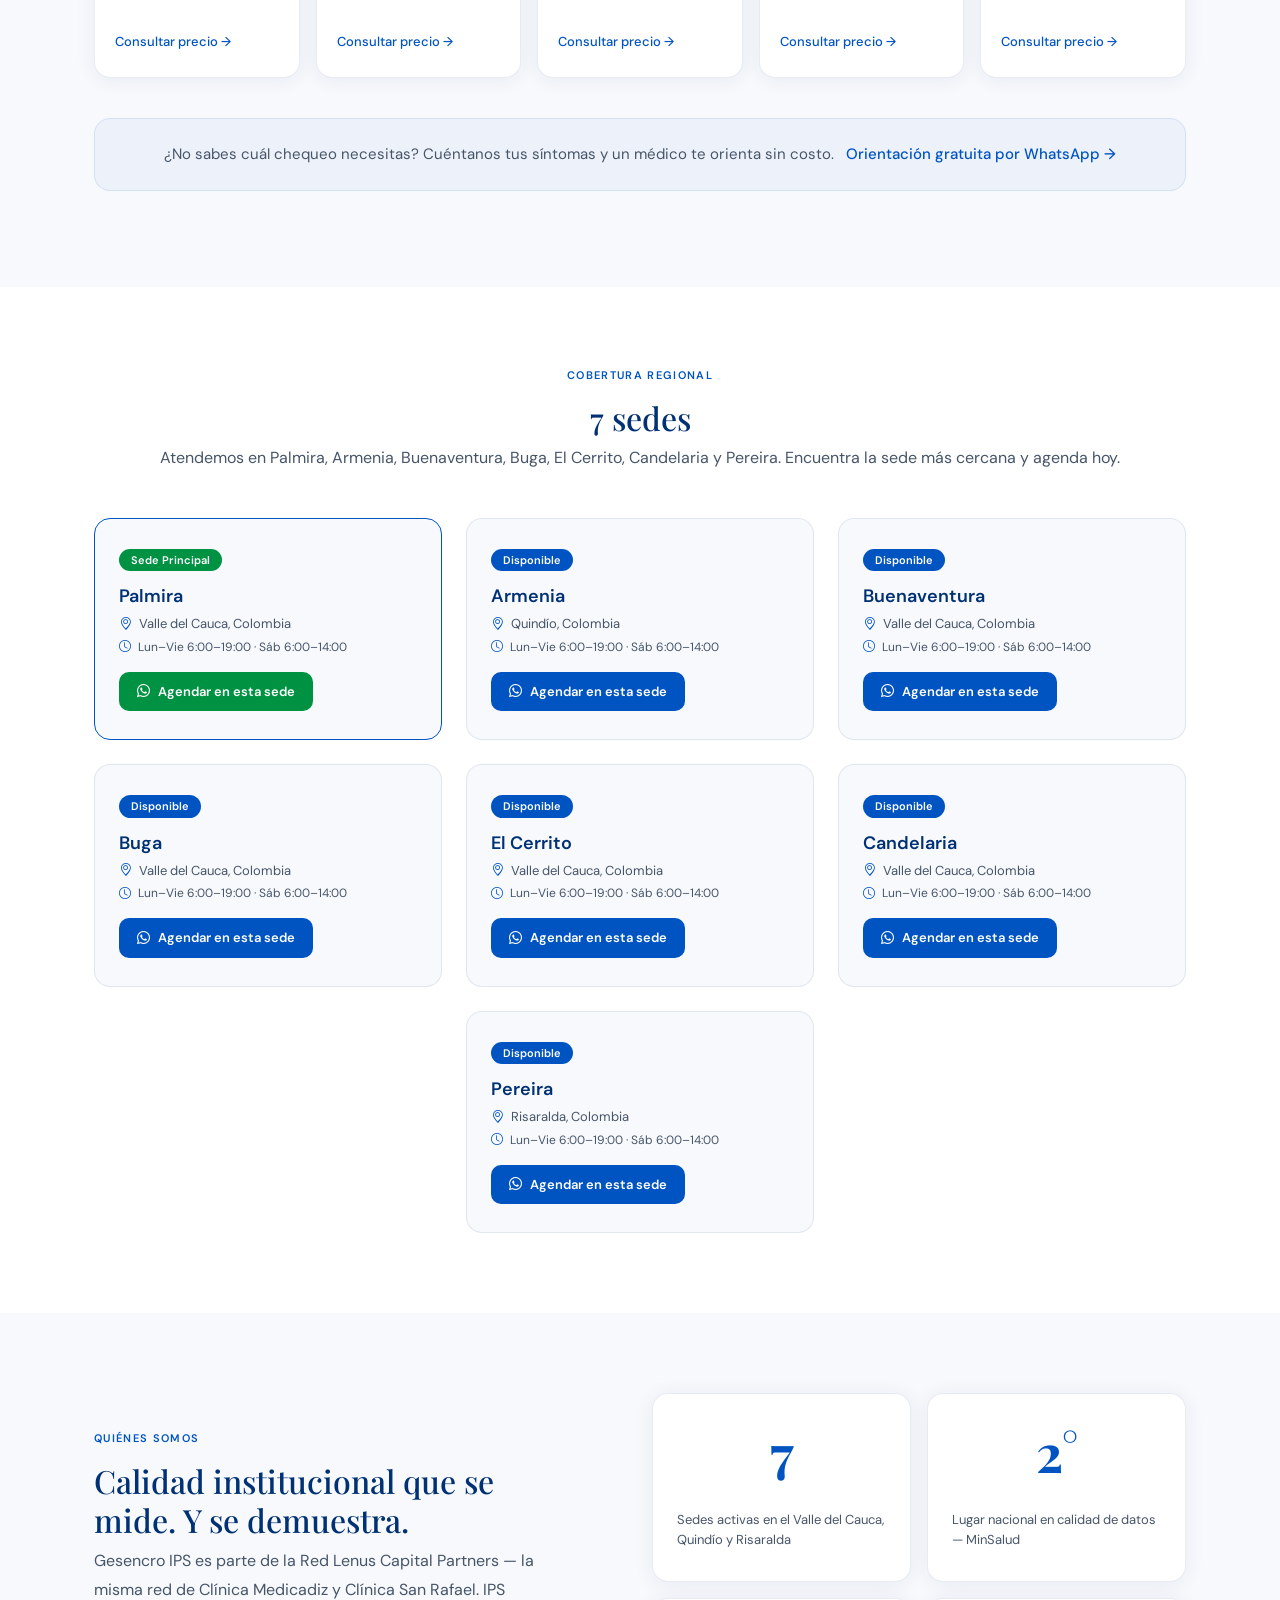
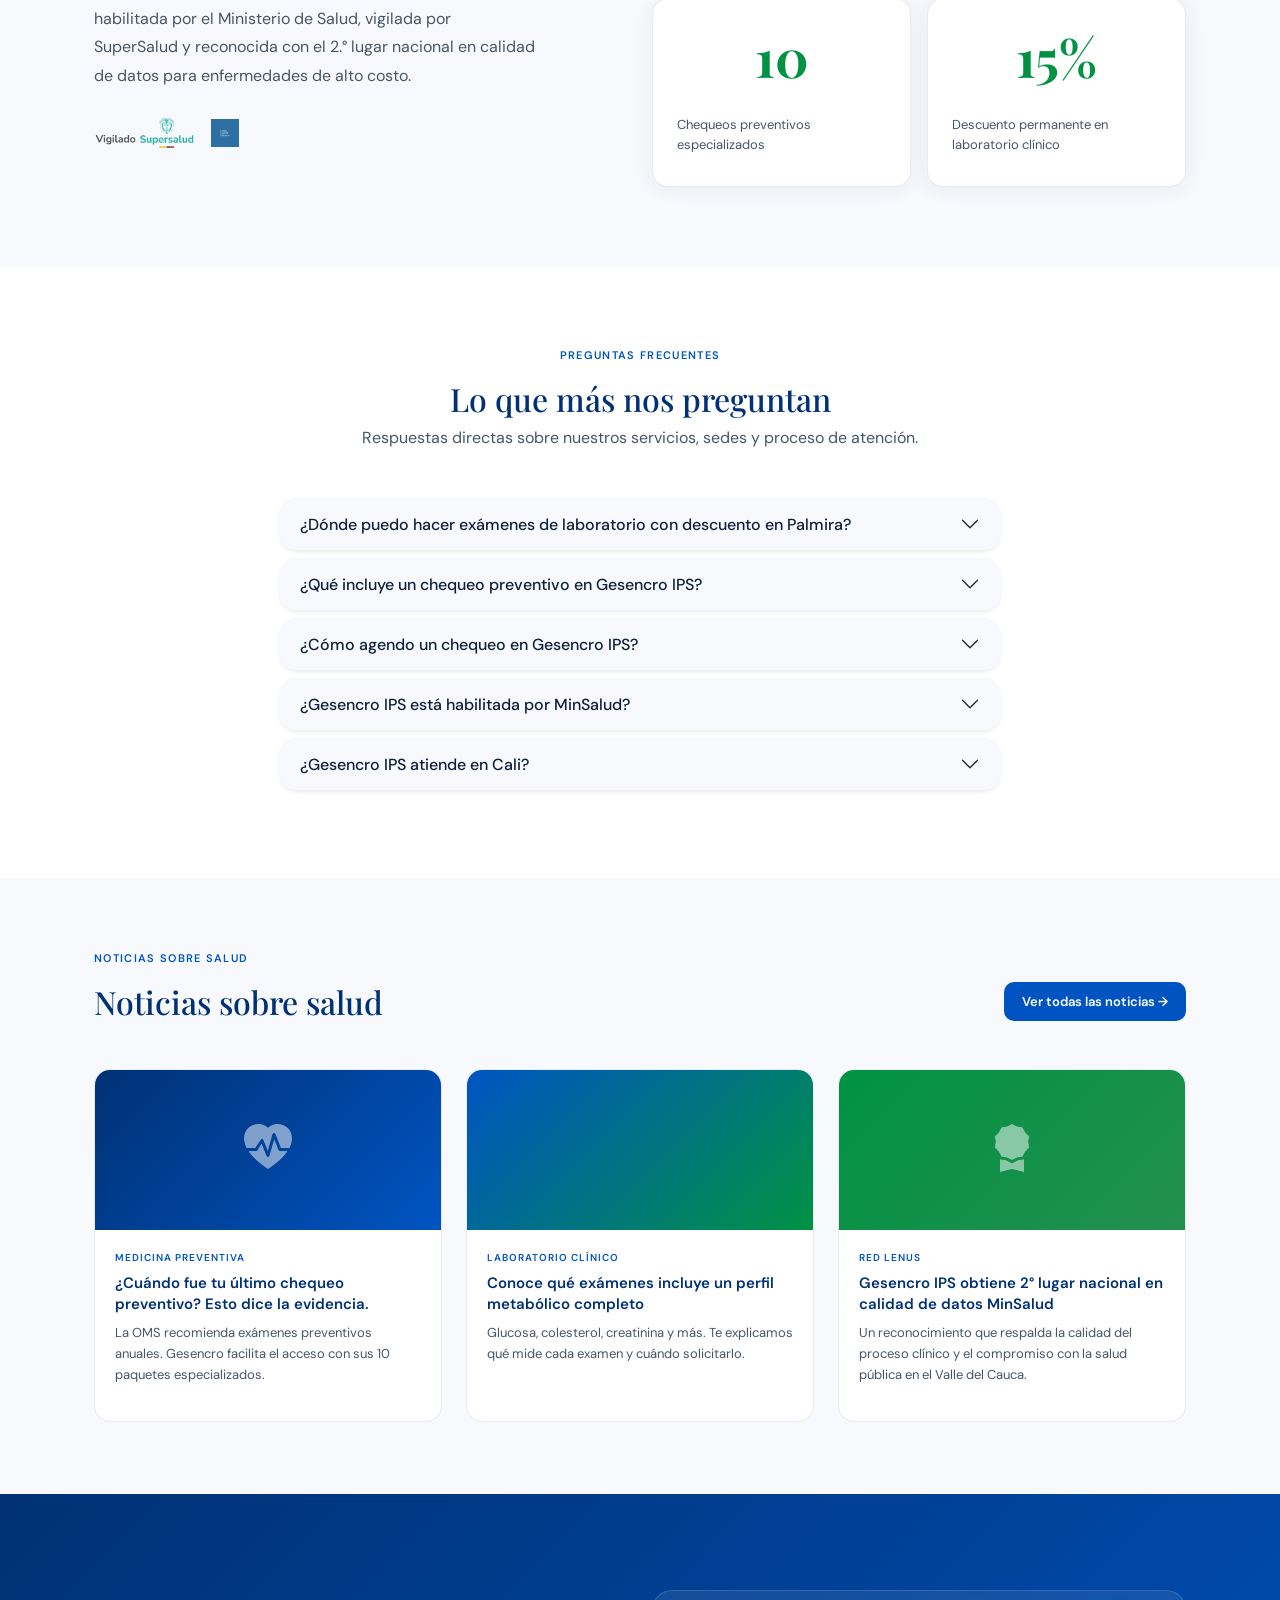
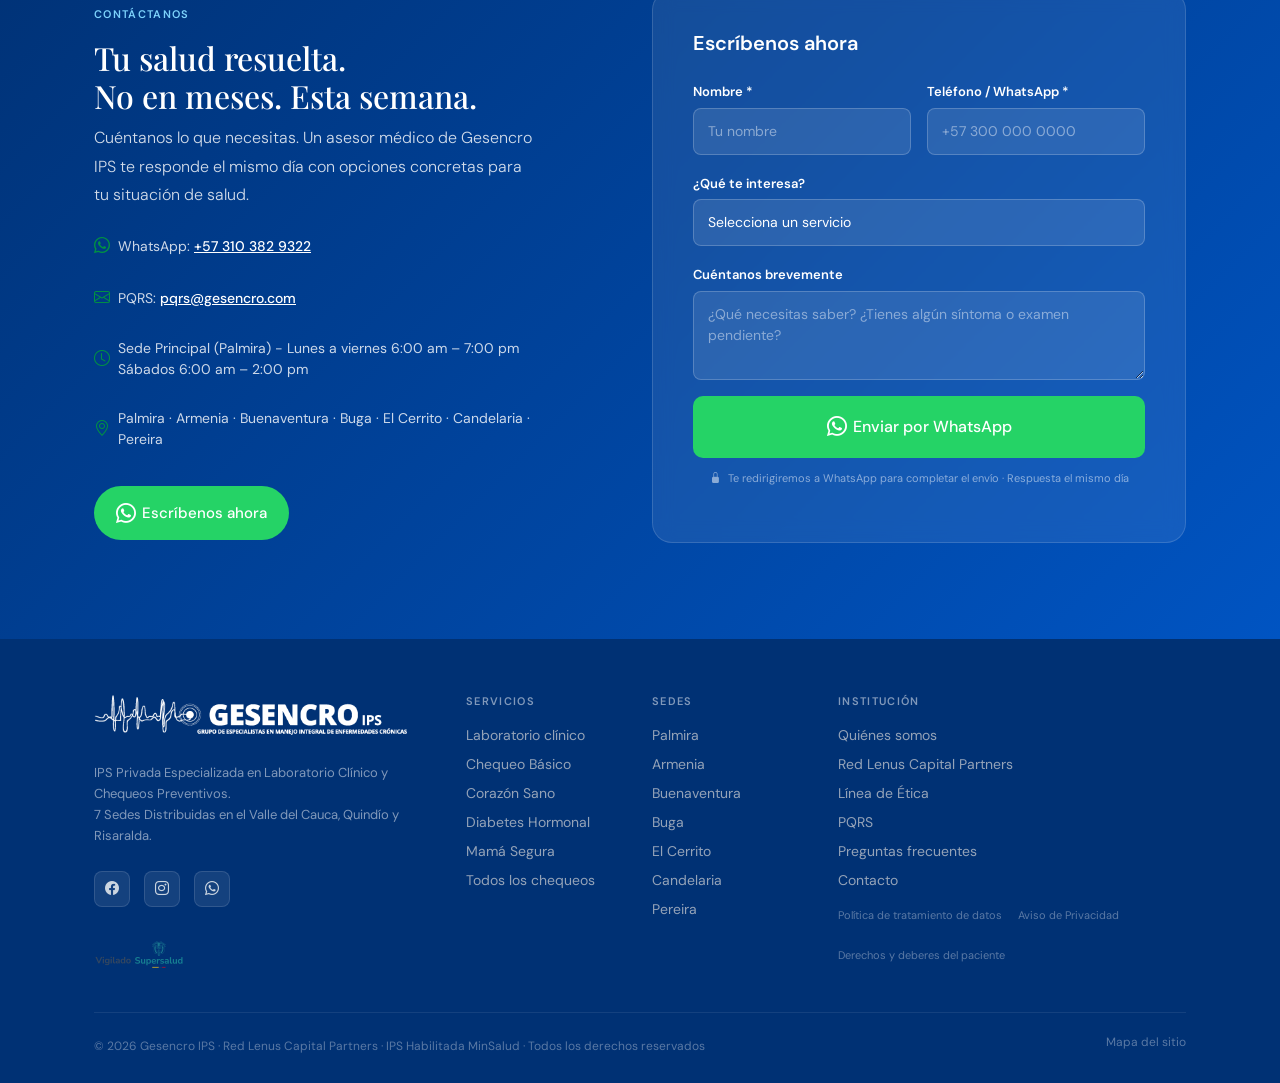
==== commit 70e2c34f: "Integración index" ====
--- a/index.html
+++ b/index.html
@@ -1129,6 +1129,103 @@
 
   </div>
 
+
+  <!-- Aviso de Privacidad - Gesencro -->
+  <div id="aviso-privacidad-overlay" style="
+  display:none;
+  position:fixed;
+  top:0; left:0;
+  width:100%; height:100%;
+  background:rgba(0,0,0,0.6);
+  z-index:99999;
+">
+    <div style="
+    background:#fff;
+    max-width:700px;
+    margin:5% auto;
+    max-height:80vh;
+    overflow-y:auto;
+    border-radius:6px;
+    padding:30px 35px;
+    font-family:Arial, sans-serif;
+    color:#333;
+    line-height:1.5;
+    box-shadow:0 5px 20px rgba(0,0,0,0.3);
+  ">
+      <h2 style="color:#003b84; margin-top:0;">Aviso de privacidad</h2>
+
+      <p>El presente Aviso de Privacidad (en adelante el "Aviso") establece los términos y condiciones en virtud de los
+        cuales el <strong>GRUPO DE ESPECIALISTAS EN MANEJO INTEGRAL DE ENFERMEDADES CRONICAS S.A.S -GESENCRO
+          S.A.S.-</strong>, con domicilio en Cl 37a no. 27-29 Y 27-31 – Santa Rita de la ciudad de Palmira Valle,
+        realizará el tratamiento de sus datos personales.</p>
+
+      <h4 style="color:#003b84;">1. Tratamiento y finalidad</h4>
+      <p>La recolección, almacenamiento, uso, circulación, supresión y en general todo el tratamiento de la información
+        tendrá las siguientes finalidades:</p>
+      <ul>
+        <li>Adelantar los trámites y servicios que tiene a cargo GESENCRO S.A.S, en ejercicio de sus funciones.</li>
+        <li>Dar a conocer los servicios y trámites ofrecidos por GESENCRO S.A.S.</li>
+        <li>Dar respuesta a peticiones, quejas, reclamos, sugerencias, denuncias y felicitaciones.</li>
+        <li>Consultar y compartir información personal, comercial, financiera, legal, judicial y crediticia con el fin
+          de prevenir y controlar riesgos y/o fraude.</li>
+        <li>Compartir información de usuarios, empleados, accionistas, clientes y proveedores conforme a la política de
+          protección de datos, con aliados comerciales y contractuales.</li>
+        <li>Consultar datos para administrar el Riesgo de Lavado de Activos y Financiación del Terrorismo (SARLAFT), así
+          como para detectar y/o prevenir fraude, corrupción y otras actividades ilegales.</li>
+        <li>Atender requerimientos de organismos de control y vigilancia, entidades administrativas y judiciales.</li>
+        <li>Celebrar contratos con proveedores.</li>
+      </ul>
+
+      <h4 style="color:#003b84;">2. Derechos del titular</h4>
+      <p>Como titular de información tiene derecho a:</p>
+      <p>(i) Acceder gratuitamente a los datos que hayan sido objeto de tratamiento. (ii) Conocer, actualizar y
+        rectificar su información frente a datos parciales, inexactos, incompletos o cuyo tratamiento esté prohibido o
+        no autorizado. (iii) Solicitar prueba de la autorización otorgada. (iv) Presentar quejas ante la
+        Superintendencia de Industria y Comercio (SIC) por infracciones a la normatividad vigente, y en los casos
+        procedentes, suprimir los datos o revocar la autorización otorgada.</p>
+
+      <h4 style="color:#003b84;">3. Mecanismos para conocer cambios en la Política o el Aviso</h4>
+      <p>Los cambios en nuestra Política de Tratamiento de la Información y/o Aviso de Privacidad se publicarán en: <a
+          href="https://gesencro.com/nosotros/" target="_blank">https://gesencro.com/nosotros/</a></p>
+      <p>Para consultas, reclamos o peticiones sobre protección de datos: i) ingrese a <a href="https://gesencro.com/"
+          target="_blank">https://gesencro.com/</a> en la sección de Peticiones, Quejas, Reclamos y Denuncias; ii)
+        escriba a Cl 37a no. 27-29 Y 27-31, Santa Rita, Palmira Valle; iii) envíe un correo a <a
+          href="mailto:proteccion.datos@gesencro.com">proteccion.datos@gesencro.com</a></p>
+
+      <div style="text-align:center; margin-top:20px;">
+        <button id="btn-aceptar-privacidad" style="
+        background:#003b84;
+        color:#fff;
+        border:none;
+        padding:10px 35px;
+        border-radius:5px;
+        cursor:pointer;
+        font-size:15px;
+        font-weight:bold;
+      ">
+          Aceptar
+        </button>
+      </div>
+    </div>
+  </div>
+
+  <script>
+    document.addEventListener('DOMContentLoaded', function () {
+      var overlay = document.getElementById('aviso-privacidad-overlay');
+      var boton = document.getElementById('btn-aceptar-privacidad');
+
+      if (!localStorage.getItem('avisoPrivacidadAceptado')) {
+        overlay.style.display = 'block';
+      }
+
+      boton.addEventListener('click', function () {
+        localStorage.setItem('avisoPrivacidadAceptado', 'true');
+        overlay.style.display = 'none';
+      });
+    });
+  </script>
+
+
   <!-- Bootstrap 5.3 JS -->
   <script src="https://cdn.jsdelivr.net/npm/bootstrap@5.3.3/dist/js/bootstrap.bundle.min.js"
     integrity="sha384-YvpcrYf0tY3lHB60NNkmXc5s9fDVZLESaAA55NDzOxhy9GkcIdslK1eN7N6jIeHz"
